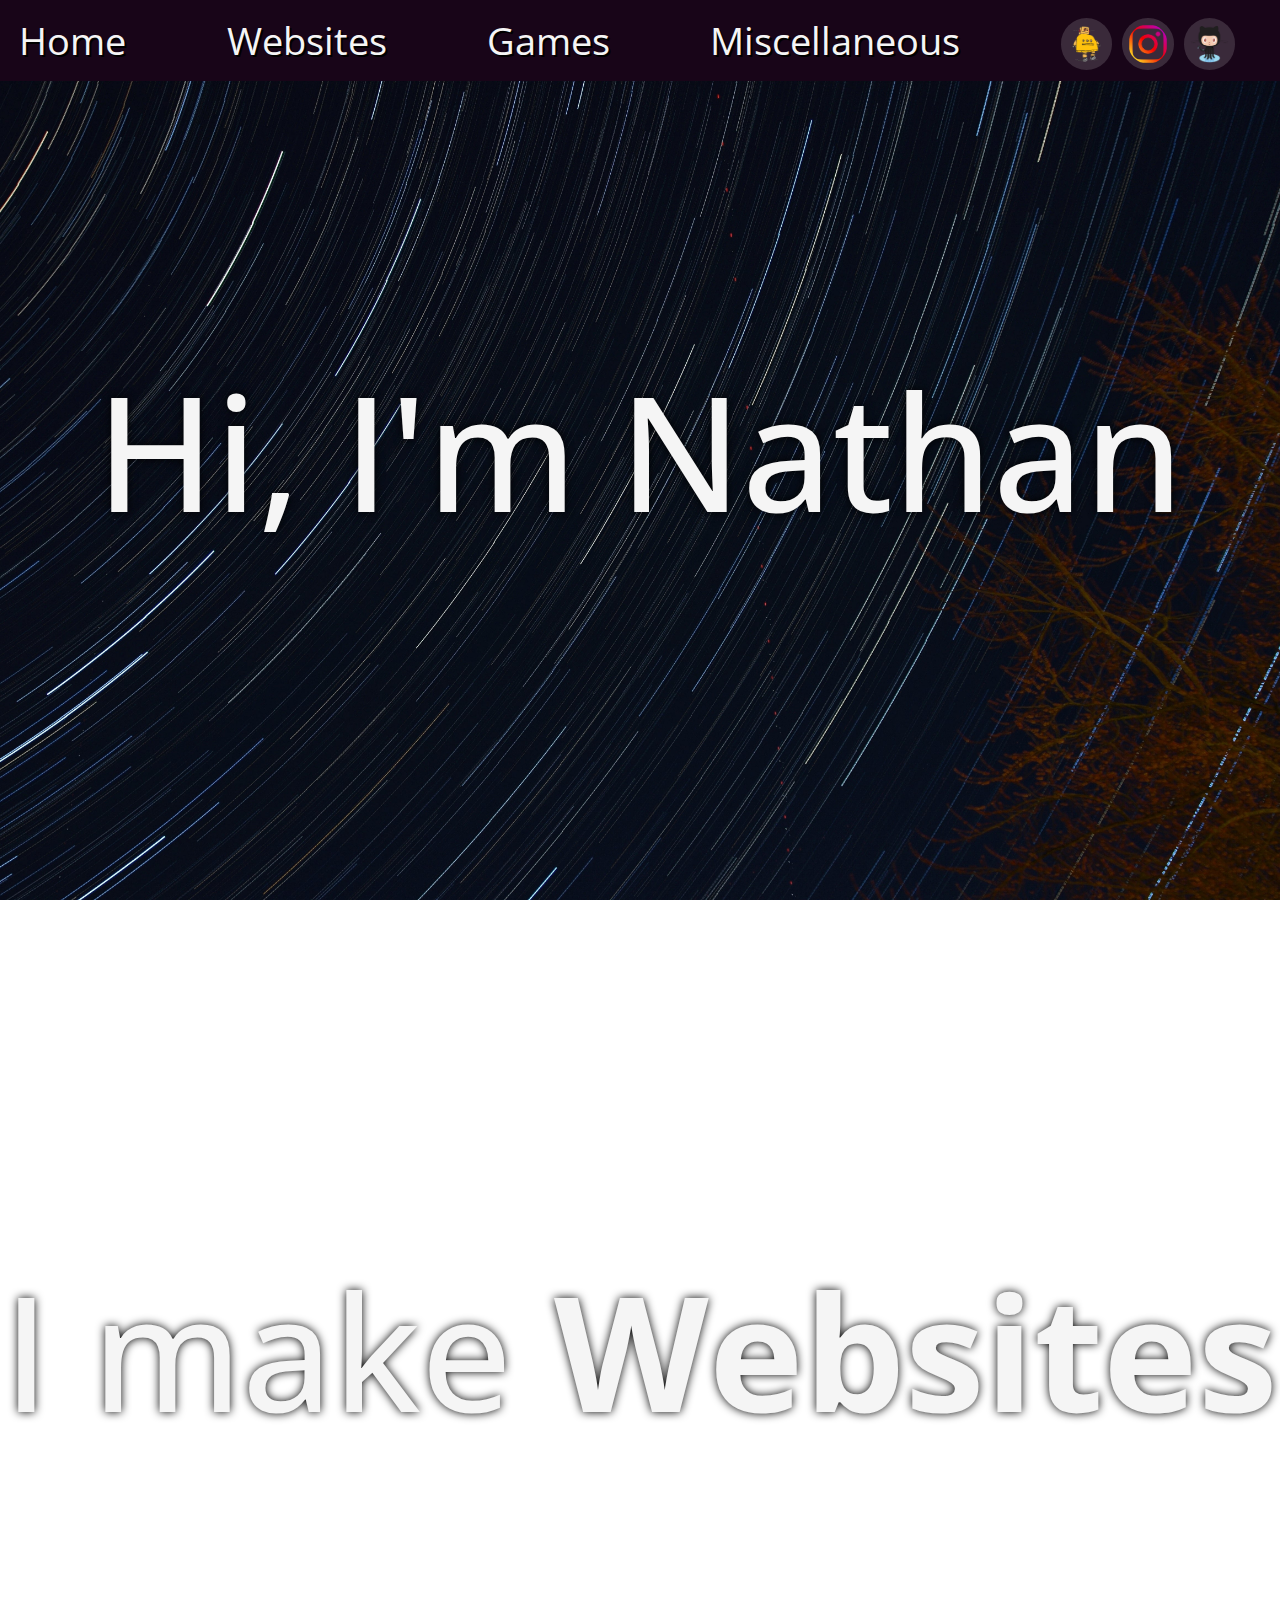
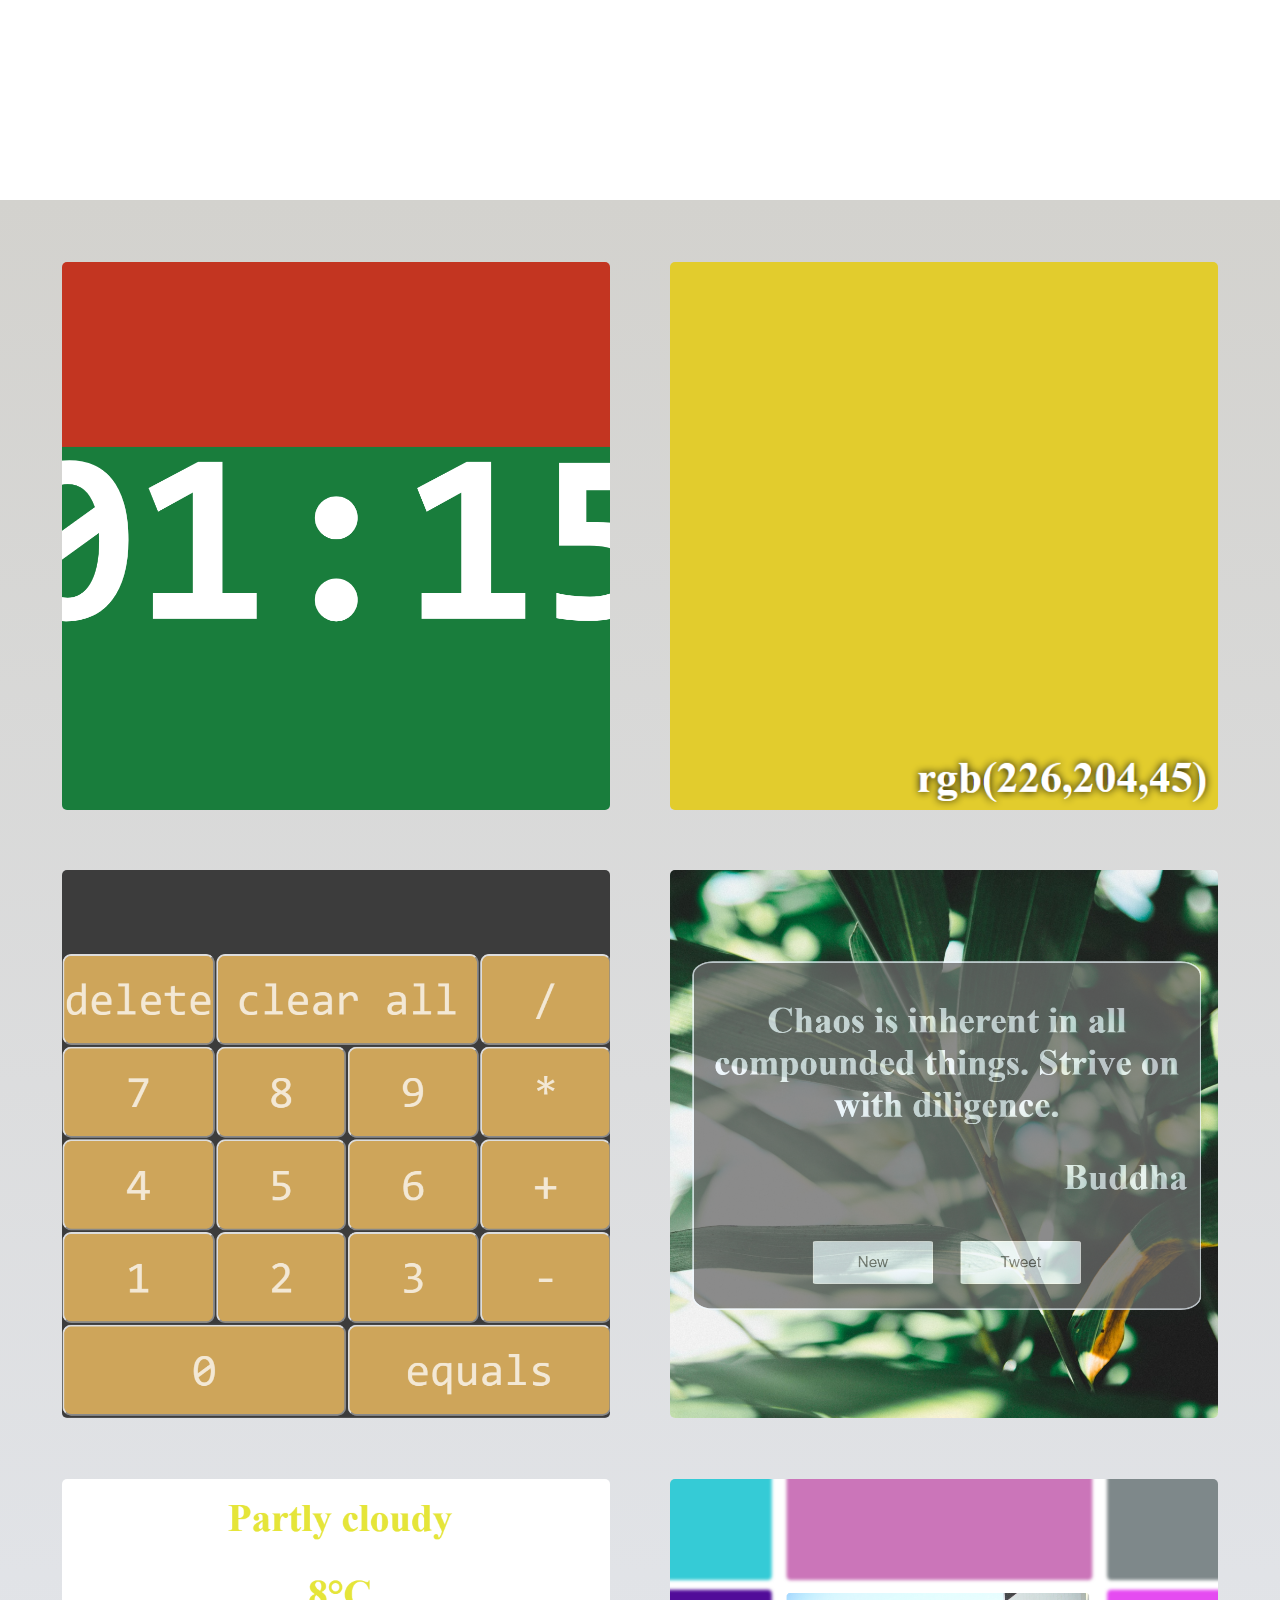
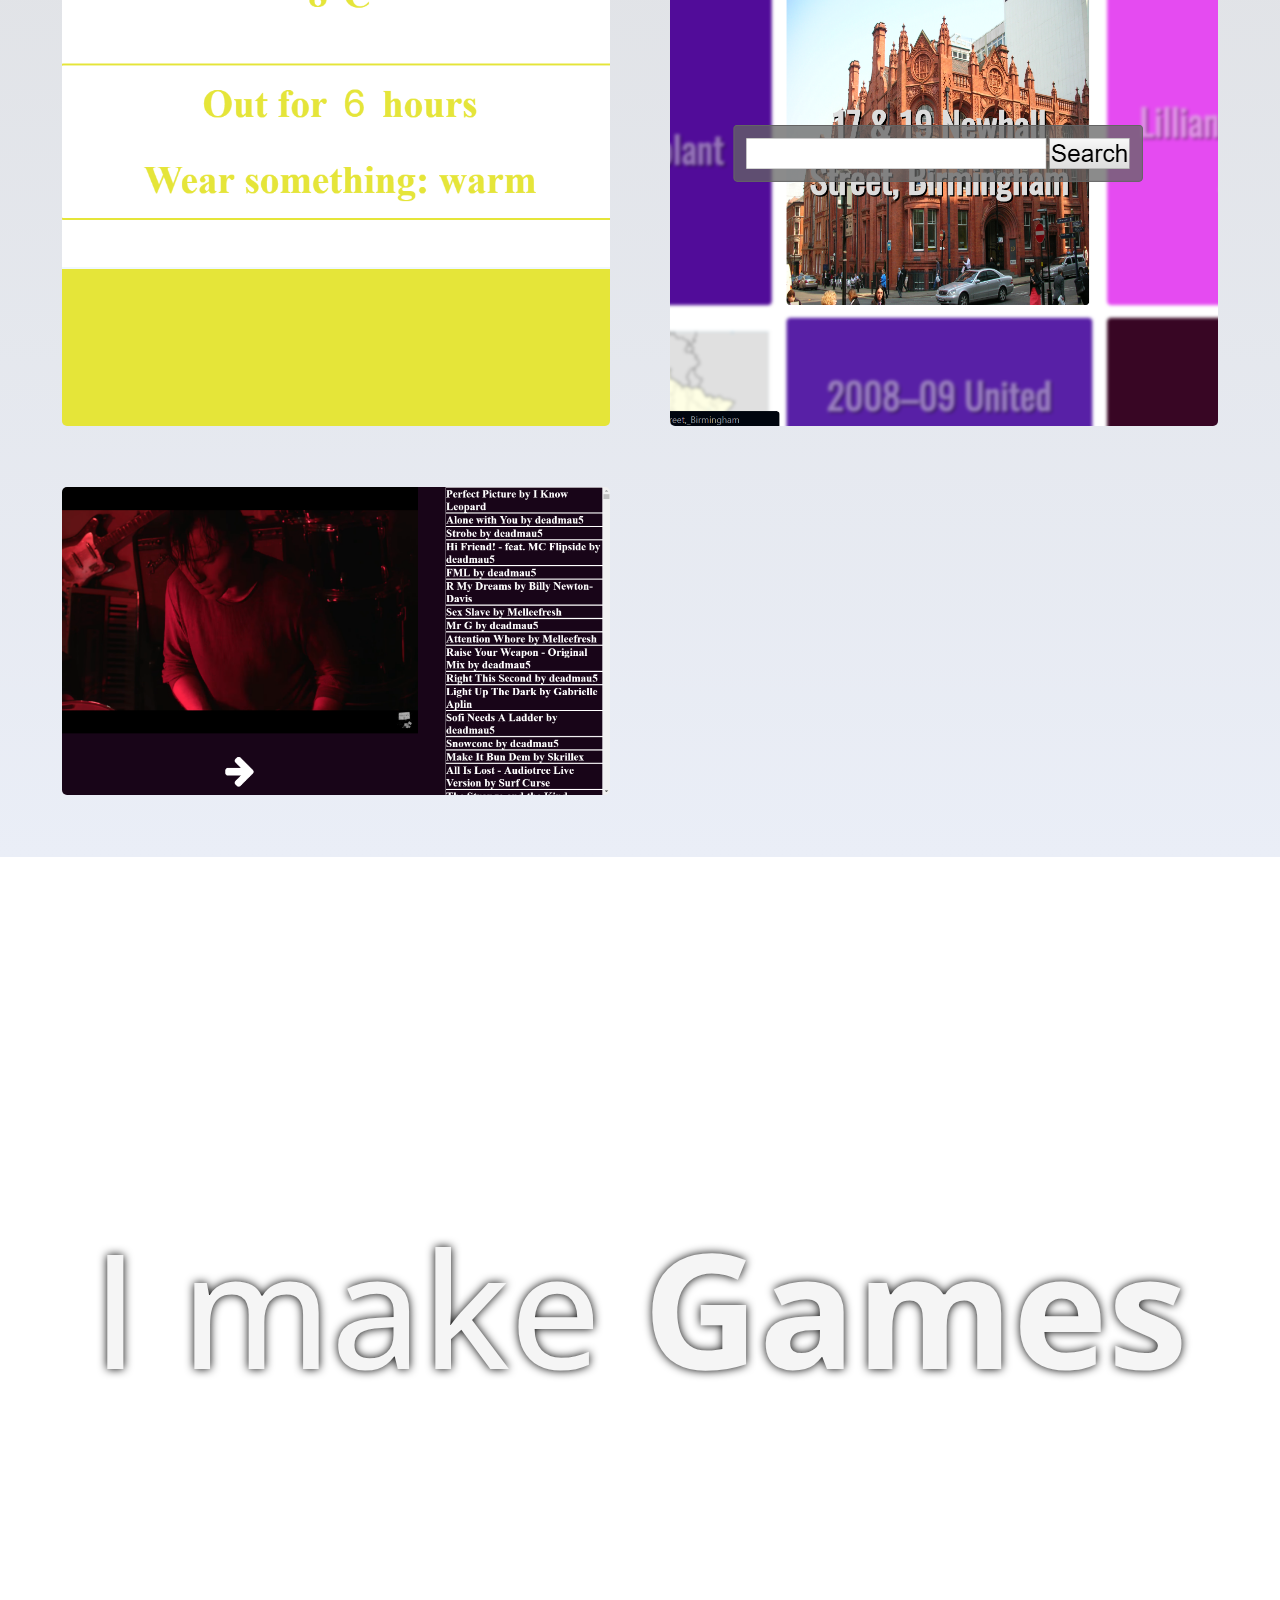
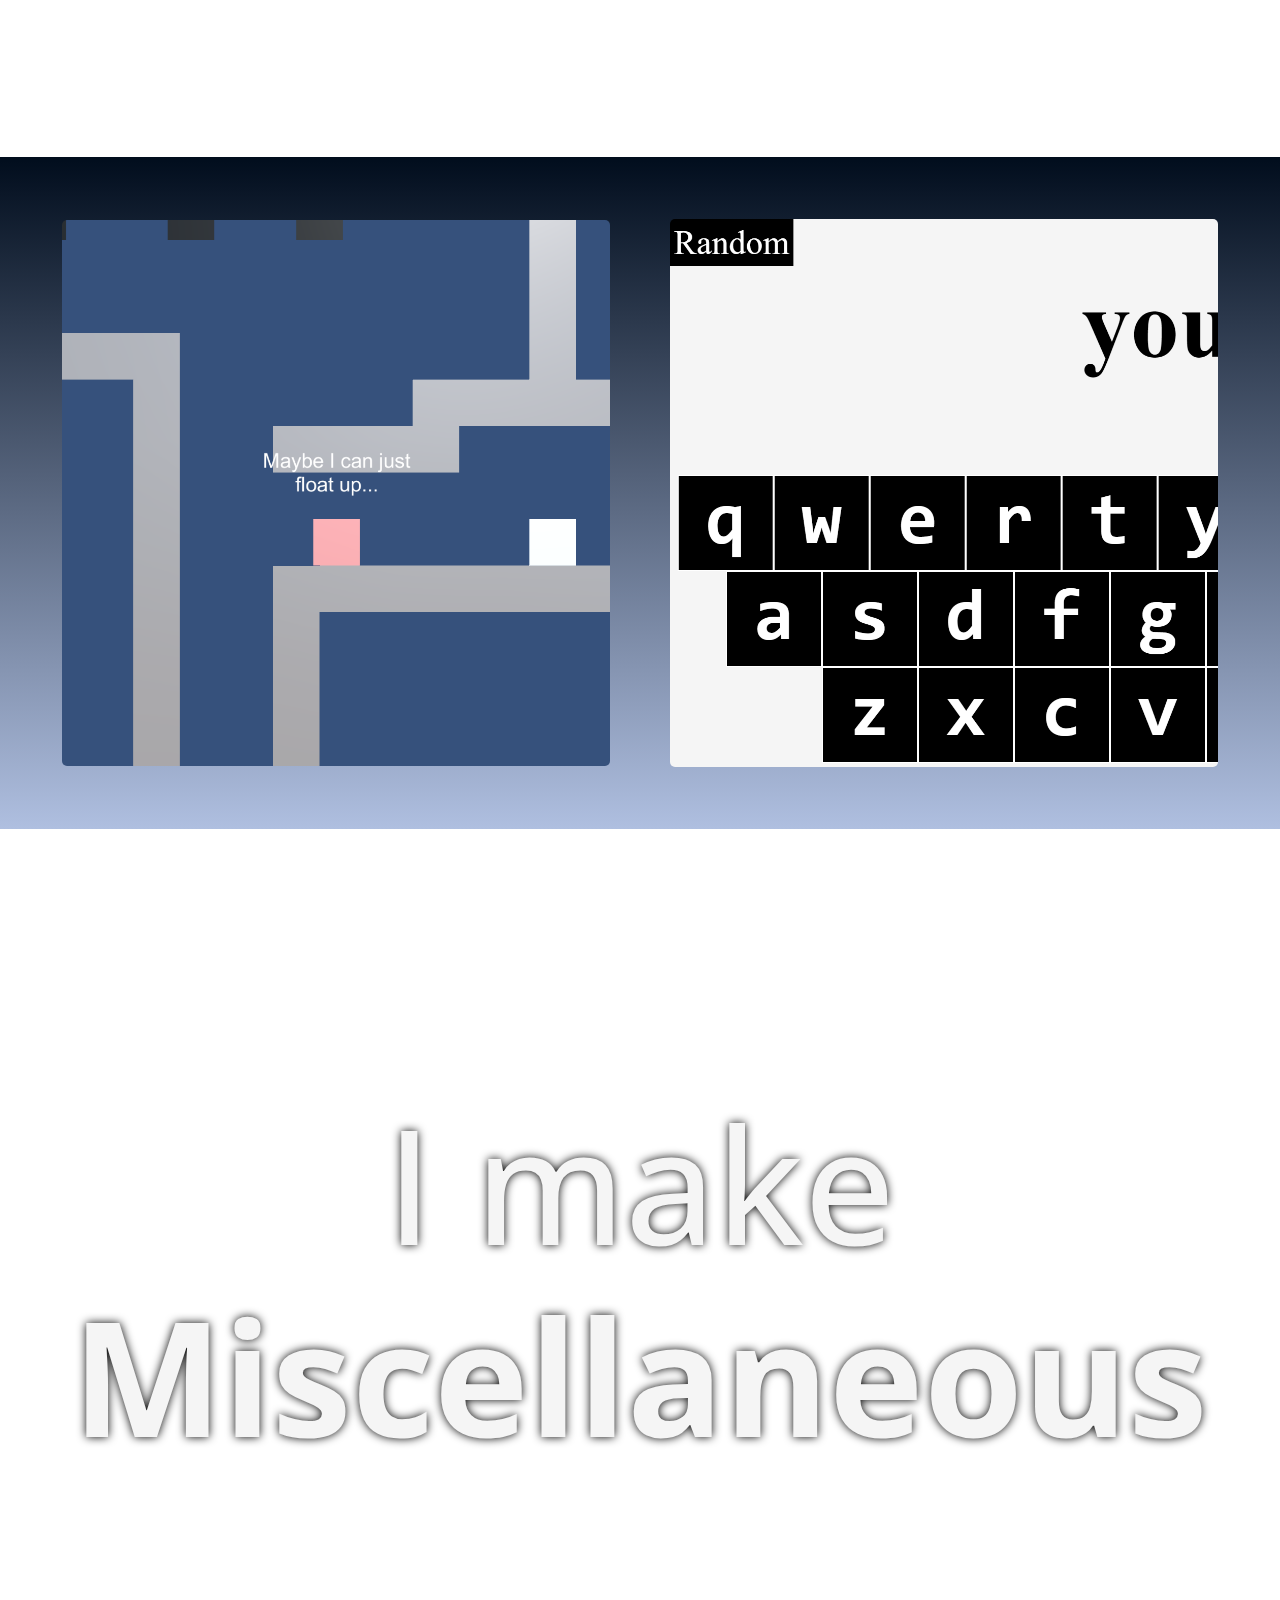
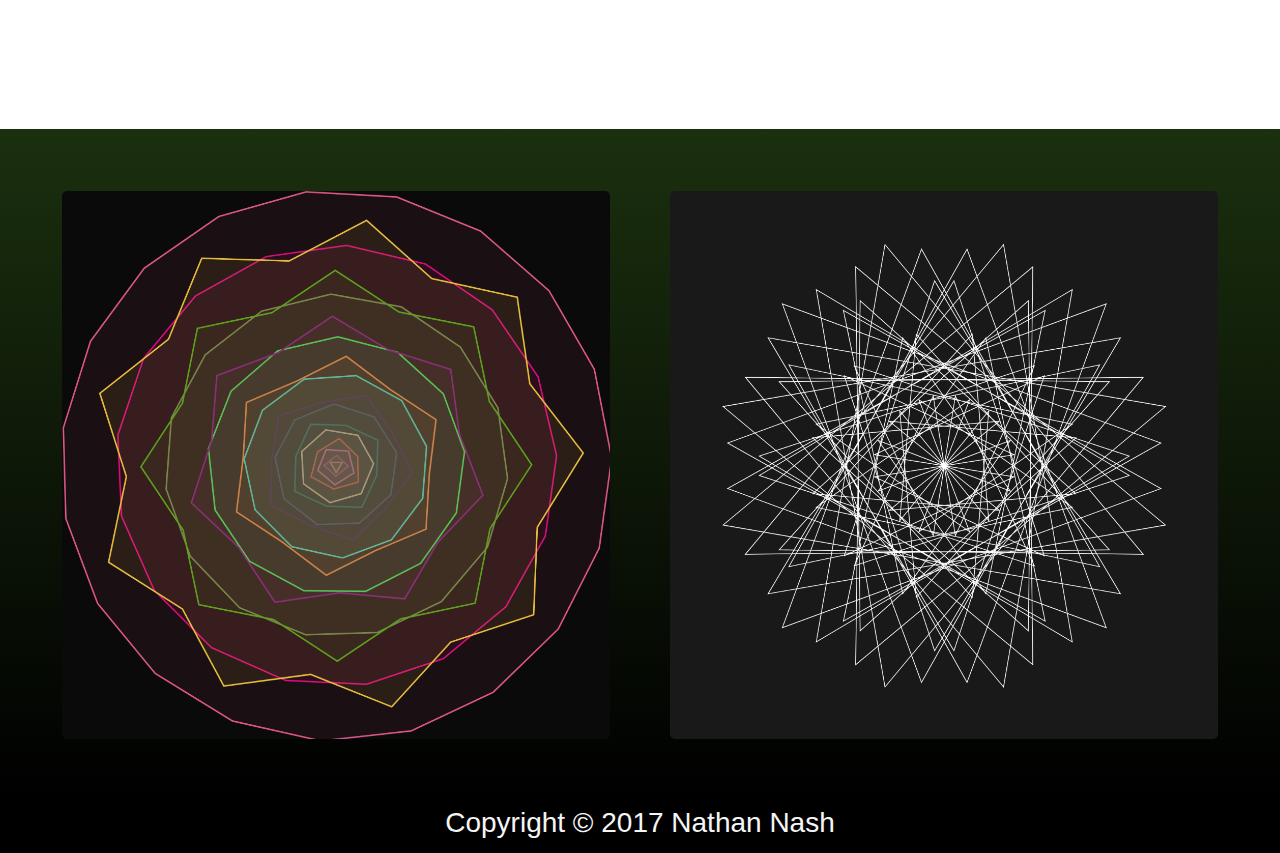
==== index.html @ 97f35bef "improved popup" ====
<!DOCTYPE html>
<html>
<head>
	<title>Nathan Nash</title>
	<meta charset="UTF-8">
	<meta name="viewport" content="width=device-width, initial-scale=1, shrink-to-fit=no">

	<link href="https://fonts.googleapis.com/css?family=Open+Sans" rel="stylesheet">
	<link rel="shortcut icon" type="image/x-icon" href="Images/favicon.ico">

	<link rel="stylesheet" href="https://maxcdn.bootstrapcdn.com/bootstrap/4.0.0/css/bootstrap.min.css" integrity="sha384-Gn5384xqQ1aoWXA+058RXPxPg6fy4IWvTNh0E263XmFcJlSAwiGgFAW/dAiS6JXm" crossorigin="anonymous">
	<script src="https://code.jquery.com/jquery-3.2.1.slim.min.js" integrity="sha384-KJ3o2DKtIkvYIK3UENzmM7KCkRr/rE9/Qpg6aAZGJwFDMVNA/GpGFF93hXpG5KkN" crossorigin="anonymous"></script>
	<script src="https://cdnjs.cloudflare.com/ajax/libs/popper.js/1.12.9/umd/popper.min.js" integrity="sha384-ApNbgh9B+Y1QKtv3Rn7W3mgPxhU9K/ScQsAP7hUibX39j7fakFPskvXusvfa0b4Q" crossorigin="anonymous"></script>
	<script src="https://maxcdn.bootstrapcdn.com/bootstrap/4.0.0/js/bootstrap.min.js" integrity="sha384-JZR6Spejh4U02d8jOt6vLEHfe/JQGiRRSQQxSfFWpi1MquVdAyjUar5+76PVCmYl" crossorigin="anonymous"></script>

	<link href ="/css/style.css" type="text/css" rel = "stylesheet">
	<link href="/css/popup.css" type="text/css" rel="stylesheet">
	<link href="/css/background.css" type="text/css" rel="stylesheet">
	<script type="text/javascript" src="popup.js"></script>
</head>
<body>

	<nav class="navbar nav-bar">
		<a class="navbar-nav nav-link" href=#home>Home</a><a class="navbar-nav nav-link" href=#websites>Websites</a>
		<a class="navbar-nav nav-link" href=#games>Games</a>
		<!--<a href=#apps>Apps</a>-->
		<a class="navbar-nav nav-link" href=#miscellaneous>Miscellaneous</a>

		<div id="logos">
			<a href="https://www.instructables.com/member/nathan%20nash/" target="_blank"><img src="Logos/robot.png" class="logo"></a>
			<a href="https://www.instagram.com/_nathan_nash_/" target="_blank"><img src="Logos/instagram.png" class="logo"></a>
			<a href="https://github.com/player2point0" target="_blank"><img src="Logos/github.png" class="logo"></a>
		</div>
	</nav>

	<div class="popup-background">
		<div class="popup-box">
			<button class="popup-exit" onclick="hidePopup()">X</button>
			<h1 class="popup-title">Title</h1>
			<h2 class="popup-description">Game 1</h2>
			<a href="#" class="popup-link">Github</a>
			<a href="#" class="popup-link-github">Project</a>
		</div>
	</div>

	<div class="landing-page" id="home">
		<h1 class="title">Hi, I'm Nathan</h1>
	</div>

	<div class="landing-page" id="websites">
		<h1 class="title">I make <b>Websites</b></h1>
	</div>

	<div class="work" id="websites-work">
		<img onclick="showPopup('Timer','A minimalist timer with custom lengths created for a free code camp challenge.','https://github.com/player2point0/timer','https://player2point0.github.io/timer/')" src = "Images/Timer.png">
		<img onclick="showPopup('Color Picker','A color picker based on the mouses position and number of presses. Clicking the mouse copies the rgb value of the color to the clipboard.','https://github.com/player2point0/color-picker','https://player2point0.github.io/color-picker/')" src = "Images/ColorPicker.png">
		<img onclick="showPopup('I-Ching Calculator','An implementation of the calculator from the Dirk Gently books, made for a free code camp challenge.','https://github.com/player2point0/i-ching-calculator','https://player2point0.github.io/i-ching-calculator/')" src = "Images/IChingCalculator.png">
		<img onclick="showPopup('Random Quote','A random quote and relevant image site made for a free code camp challenge.','https://github.com/player2point0/random-quote','https://player2point0.github.io/random-quote/')" src = "Images/RandomQuote.png">
		<img onclick="showPopup('Weather Wear','A wear app that advises on what to wear for a given duration, made for free code camp.','https://github.com/player2point0/weather-wear','https://player2point0.github.io/weather-wear/')" src = "Images/WeatherWear.png">
		<img onclick="showPopup('Wiki Viewer','A random wiki viewer with endless scroll and a search feature, made for free code camp.','https://github.com/player2point0/wiki-viewer','https://player2point0.github.io/wiki-viewer/')" src = "Images/WikiViewer.png">
		<img onclick="showPopup('Spotify Shuffle','A music player that plays songs from your spotify library using youtube. Can take a while to load.','https://github.com/player2point0/spotify-shuffle','http://nathan-nash.me/spotify-shuffle/')" src = "Images/SpotifyShuffle.png">
	</div>

	<div class="landing-page" id="games">
		<h1 class="title">I make <b>Games</b></h1>
	</div>

	<div class="work" id="games-work">
		<img data-toggle="modal" data-target="#exampleModal" onclick="showPopup('Forgetting Things','A game made for Ludum dare 39 on the theme of running out of power. \n If knowledge is power then forgetting things must be equivalent to having chunks of your battery disappear. \n In forgetting things you control a cube that is prone to forgetting the controls. The cube doesn’t really mind it but you may find that it leaves you slightly powerless at times. This can make jumping or moving left and right towards the end more challenging. Meaning you may have to approach a problem in a different way.', 'https://player2point0.itch.io/forgetting-things','https://ldjam.com/events/ludum-dare/39/forgetting-things')" src = "Images/ForgettingThings.png">
		<img onclick="showPopup('Simon Types', 'A simon says style typing game created for a free code camp challenge.', 'https://github.com/player2point0/simon-types', 'https://player2point0.github.io/simon-types/')" src = "Images/SimonTypes.png">
	</div>
	
<!--
	<div class="landing-page" id="apps">
		<h1 class="title">I make <b>Apps</b></h1>
	</div>

	<div class="work" id="apps-work">
		<img onclick="showPopup('game1','text','link','github')" src = "Images/placeholder.png">
		<img onclick="showPopup('game1','text','link','github')" src = "Images/placeholder.png">
		<img onclick="showPopup('game1','text','link','github')" src = "Images/placeholder.png">
		<img onclick="showPopup('game1','text','link','github')" src = "Images/placeholder.png">
	</div>
-->
	<div class="landing-page" id="miscellaneous">
		<h1 class="title">I make <b>Miscellaneous</b></h1>
	</div>

	<div class="work" id="miscellaneous-work">
		<img onclick="showPopup('Bloom','A randomly colored set of rotating shapes of increasing size and number of sides. Originally intended to look like a flower but that didn\'t really work out.' ,'https://github.com/player2point0/bloom','https://player2point0.github.io/bloom/')" src = "Images/Bloom.png">
		<img onclick="showPopup('Maurer Rose','An implementation of a Maurer Rose with random parameters in P5.js.','https://github.com/player2point0/maurer-rose','https://player2point0.github.io/maurer-rose/')" src = "Images/MaurerRose.png">
	</div>

	<div id="footer">
		<h3>Copyright © 2017 Nathan Nash</h3>
	</div>

</body>
</html>
---- css/style.css ----
*{
	padding: 0;
	margin: 0;
}

h1{
	font-family: 'Open Sans', sans-serif;
	font-size: 12.5vw;
	color: whitesmoke;
	text-align: center;
	text-shadow: 0px 0px 10px black;
}

.nav-bar{
	z-index: 100;
	width: 100vw;
	background-color: #180518;
	position: fixed;
	font-family: 'Open Sans', sans-serif;
}
.nav-bar a{
	padding: 0.25vw;
	color: whitesmoke;
	text-shadow: 2px 2px black;
	text-decoration: none;
	font-size: 3vw;
	display: inline-block;
}
.nav-bar a:hover{
	color: grey;
}

.logo{
	height : 4vw;
	width : 4vw;
	padding: 0.5vw;
	background-color: rgba(255, 255, 255, 0.15);
	border-radius: 50%;
}
.logo:hover{
	background-color: rgba(255, 255, 255, 0.1);
}
#logos
{
	padding-right: 2vw;
	float: right;
}

.work{
	padding: 2.5vw;
	font-size: 0;
}
.work img{
	border-radius: 5px;
	width: 45%;
	padding: 0;
	margin: 2.5%;
}
.work img:hover{
	opacity: 0.75;
}


.landing-page{
	height: 100vh;
	background-position: center;
	background-size: cover;
	background-attachment: fixed;
}

.title{
	transform: translateY(calc(50vh - 50%));
}

#footer{
	padding: 5px;
	color: whitesmoke;
	text-align: center;
	font-size: 1.5vw;
	background-color: black;
}


/*Small screens*/
@media only screen and (max-width: 700px)
{
	.work img{
		margin: 2.5vw 0px 2.5vw 0px;
		width: calc(95vw - 2px);
		height: calc(95vw - 2px);
	}

	.title {
		font-size: 12vw;
		transform: translateY(calc(50vh - 50%));
	}

	.title b {
		word-spacing: 100vw;
	}
}
---- css/popup.css ----
*{
	margin: 0;
	padding: 0;
}

.popup-background {
	display: none;
	z-index: 1000;
	position: fixed;
	width: 100%;
	height: 100vh;
	background-color: rgba(0, 0, 0, 0.50);
}

.popup-box {
	width: 70vw;
	height: 80vh;
	transform: translate3D(15vw,10vh,0);
	background-color: aliceblue;
	border-radius: 5px;
}

.popup-exit {
	border: none;
	border-radius: 5px;
	margin: 1vw;
	float: right;
	background-color: rgba(255, 100, 100, 1);
	width: 5vw;
	height: 5vw;
}

.popup-exit:hover {
	background-color: rgba(255, 100, 100, 0.75);
}

.popup-link {
	font-size: 2rem;
	float: right;
	padding-right: 1rem;
	text-decoration: none;
	color: black;
}

.popup-link-github {
	font-size: 2rem;
	float: right;
	padding-right: 1rem;
	text-decoration: none;
	color: black;
}

.popup-title {
	color: black;
	text-shadow: none;
	font-size: 5vw;
	margin: 2vw;
	padding: 1%;
	text-align: center;
}

.popup-description {
	font-size: 1.5vw;
	padding: 1%;
	border: 1px solid rgba(100,100,100,0.2);
	border-radius: 1px;
	margin: 2vw;
	height: 45vh;
	text-align: center;
	overflow: auto;
}

/*Small screens*/
@media only screen and (max-width: 700px){
	
	.popup-title {
		padding: 2vh;
		font-size: 7.5vw;
	}
	
	.popup-box h2{
		font-size: 4vw;
	}
	
	.popup-exit {
	width: 10vw;
	height: 10vw;
	}
}
---- css/background.css ----
#about{
	background: linear-gradient(#060c18, #051429); 
}
#home{
	background-image: url(/Images/Stars-min.jpg);
}
#games{
	background-image: url(/Images/Arcade-min.jpg);
}
#websites{
	background-image: url(/Images/Temp-min.jpeg);
}
#miscellaneous{
	background-image: url(/Images/Sink-min.jpg);
}
#apps{
	background-image: url(/Images/Phone-min.jpeg);
}
#games-work{
	background: linear-gradient(#010d1d, #afbfe0); 
}
#websites-work{
	background: linear-gradient(#d3d2ce, #eaeef7); 
}
#apps-work{
	background: linear-gradient(#eff2fb, #819977); 
}
#miscellaneous-work{
	background: linear-gradient(#1b300f, black); 
}
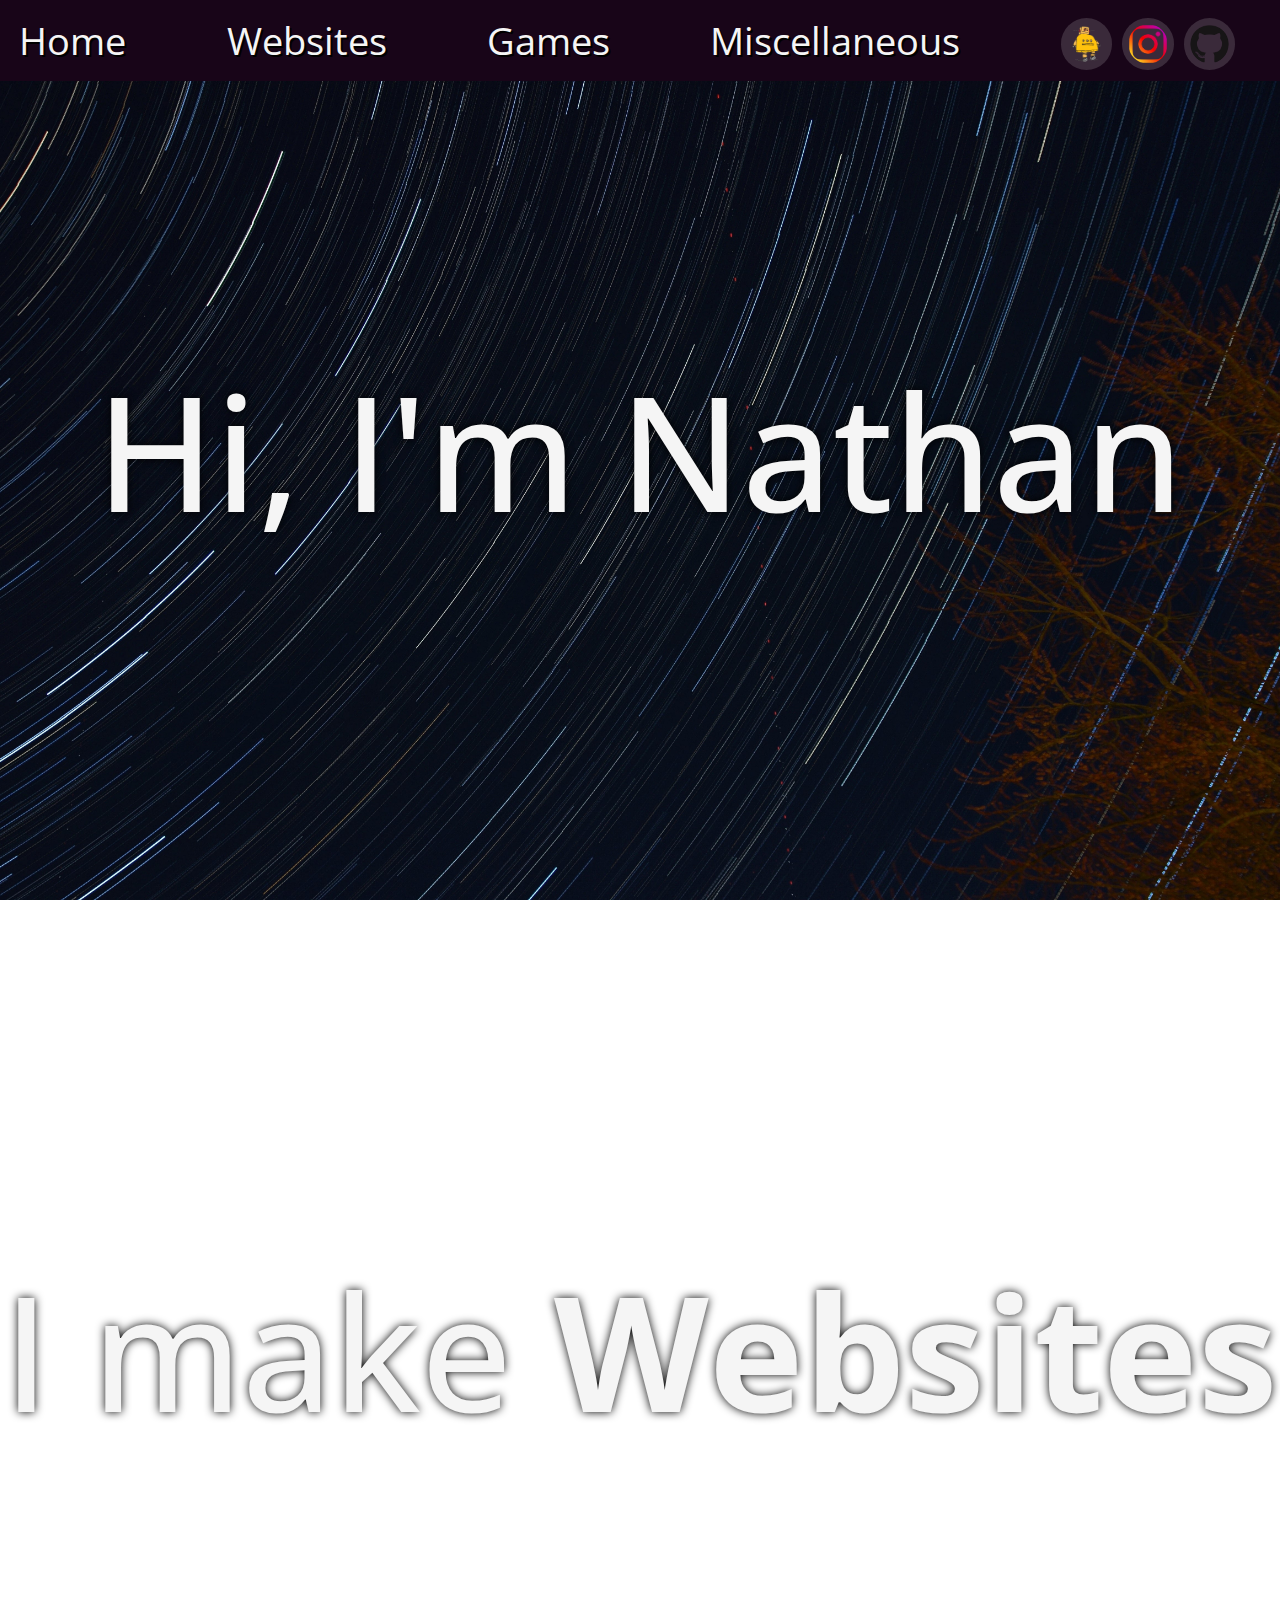
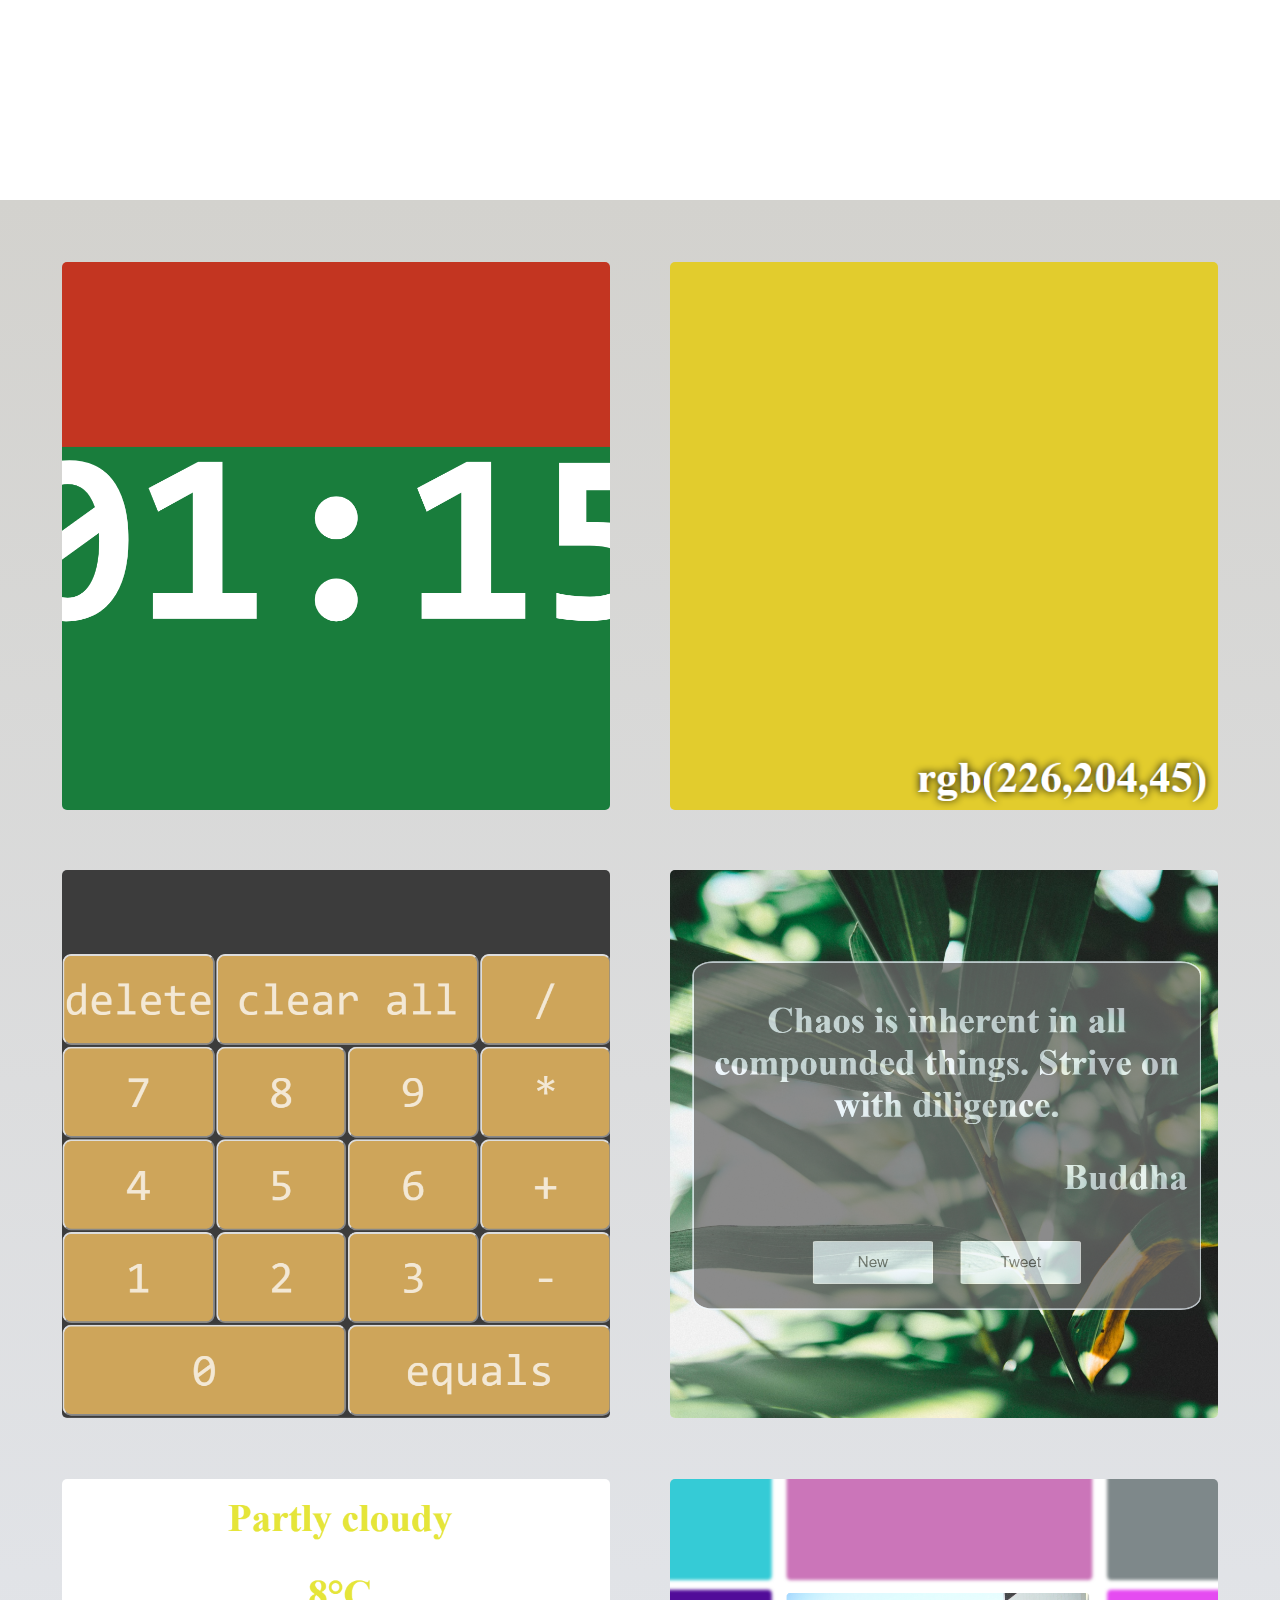
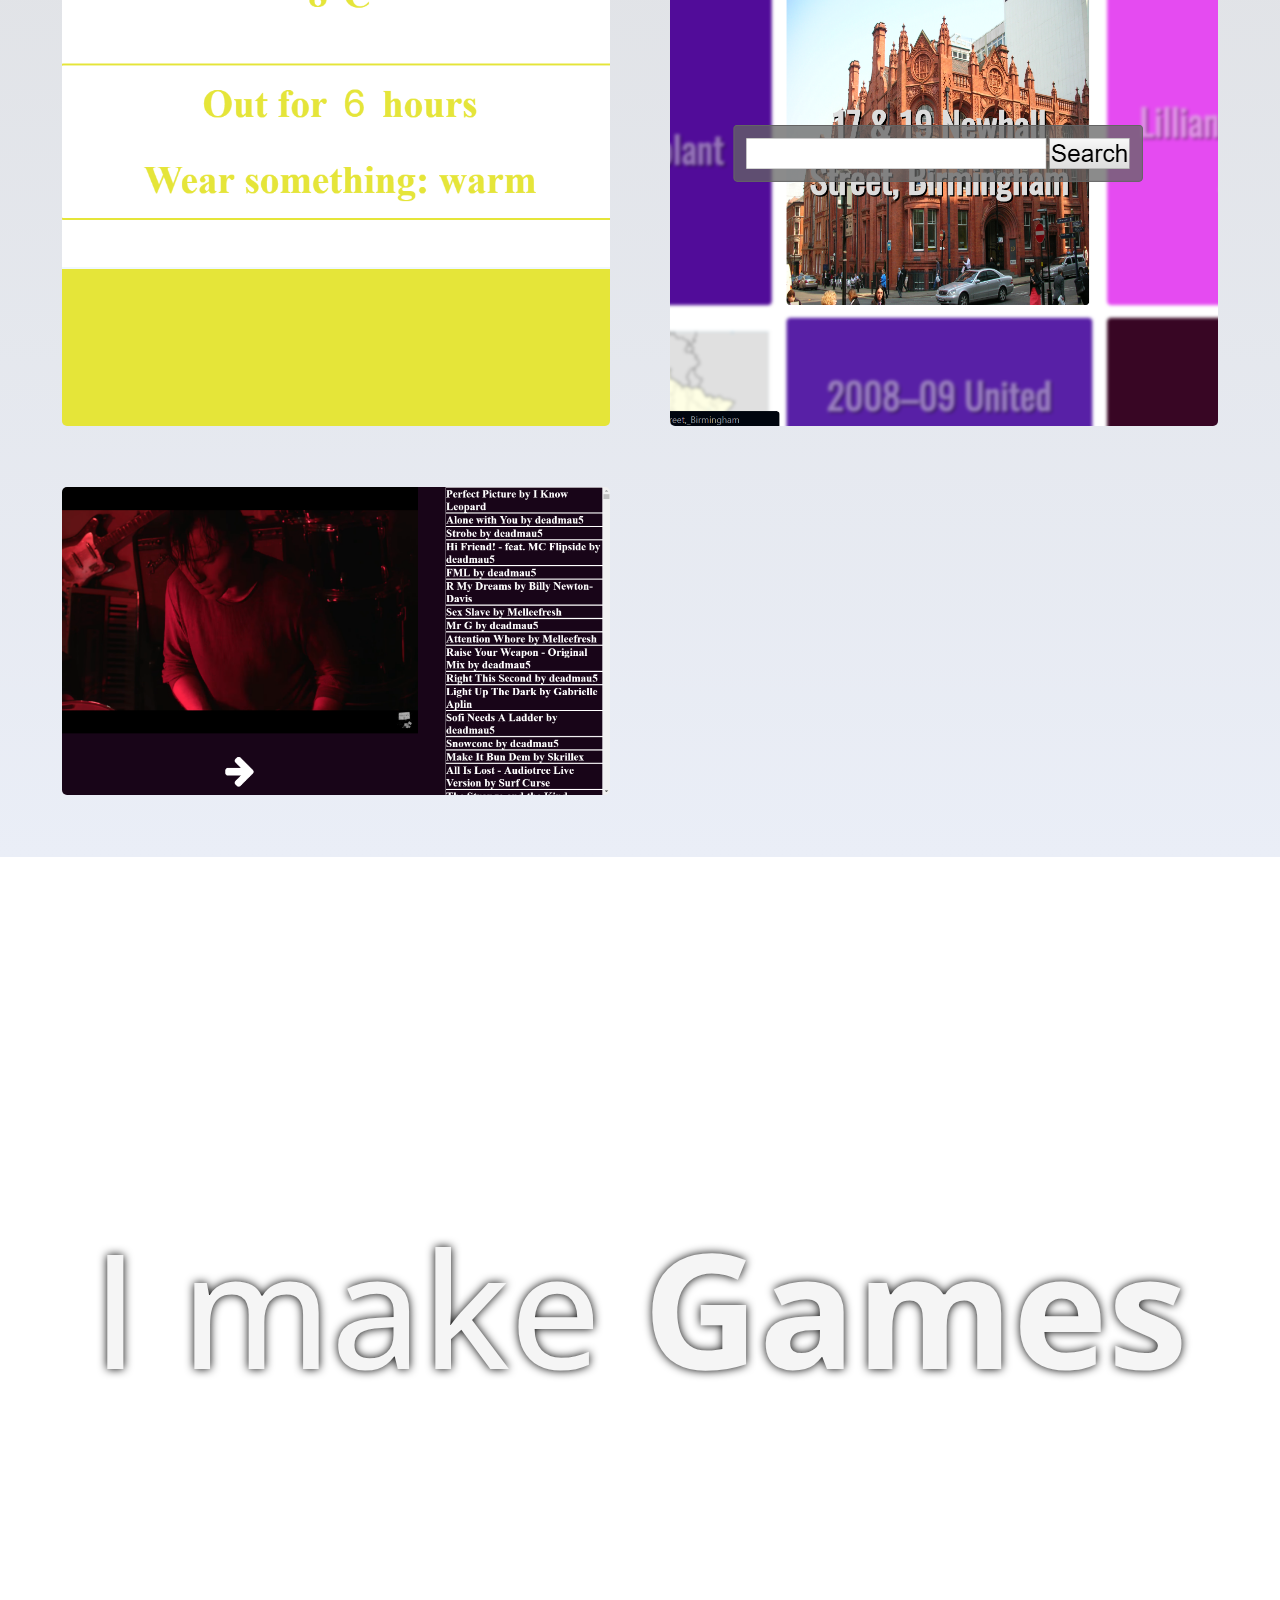
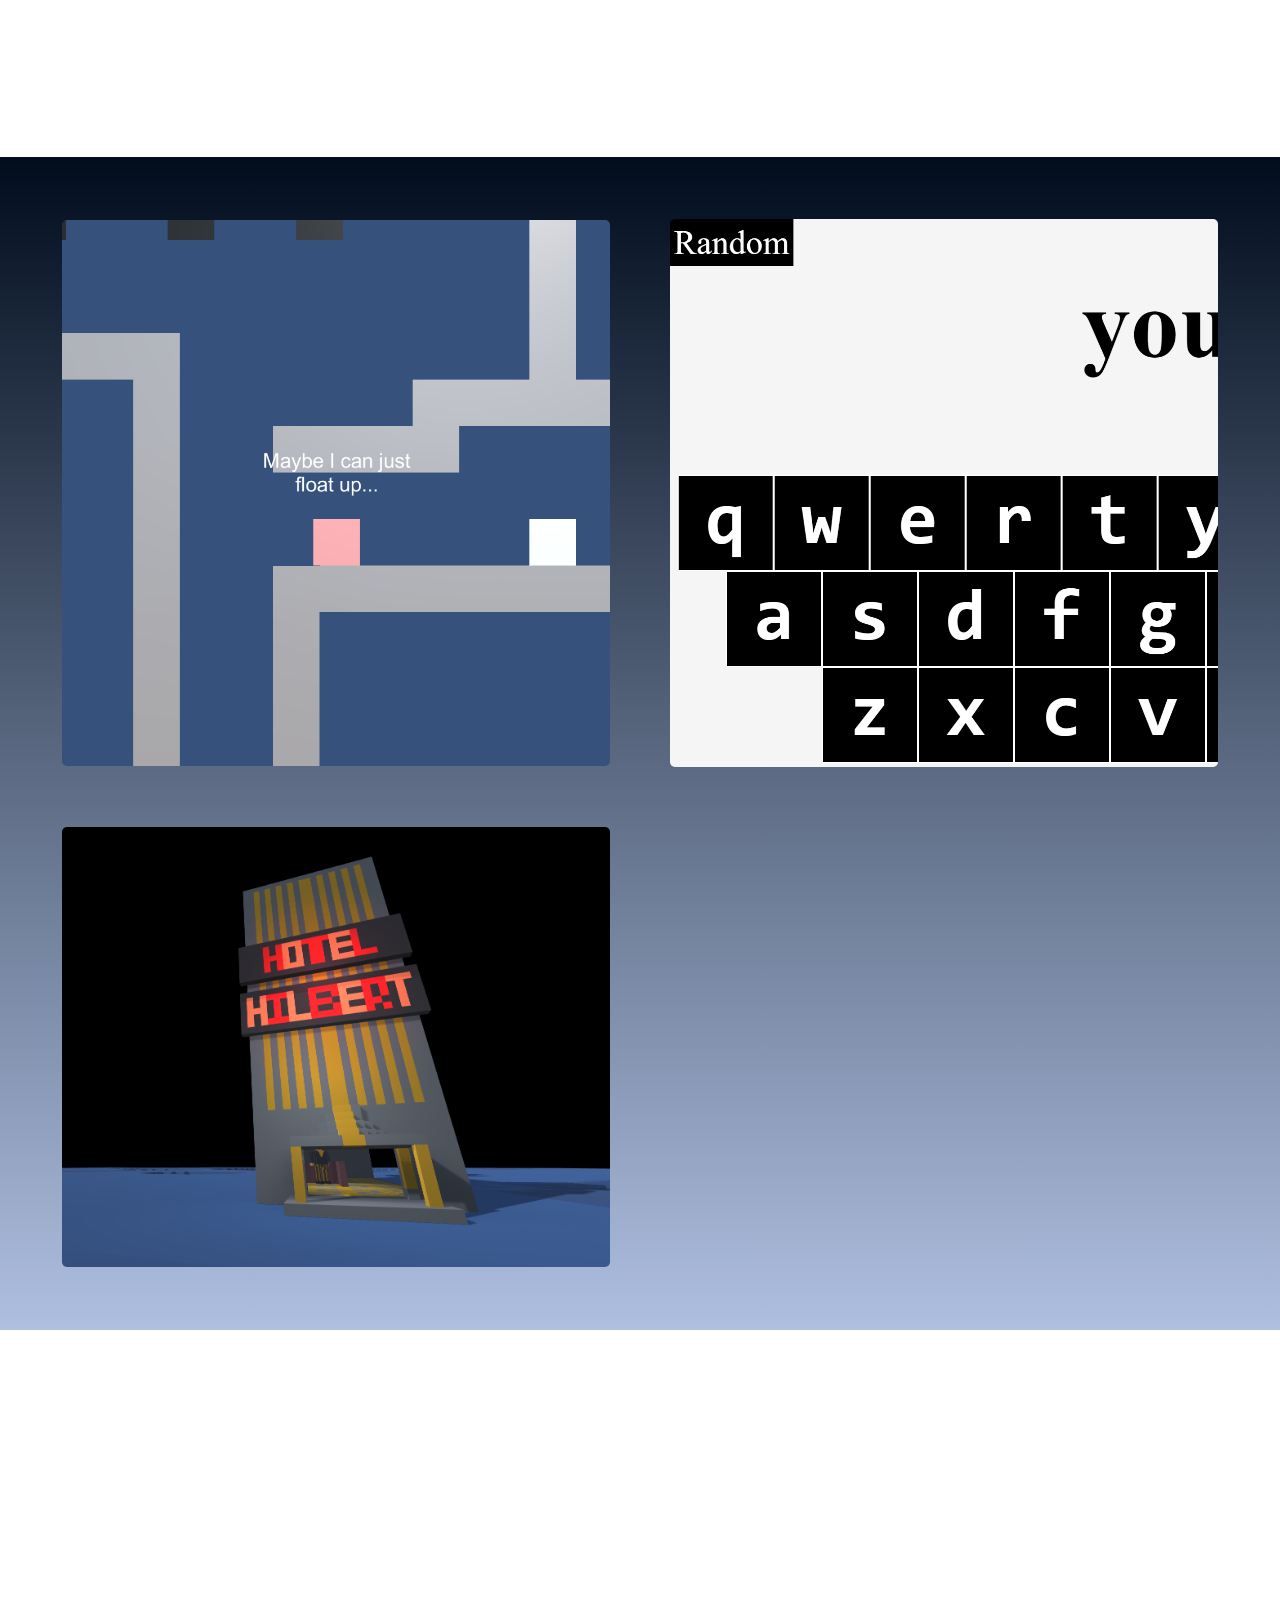
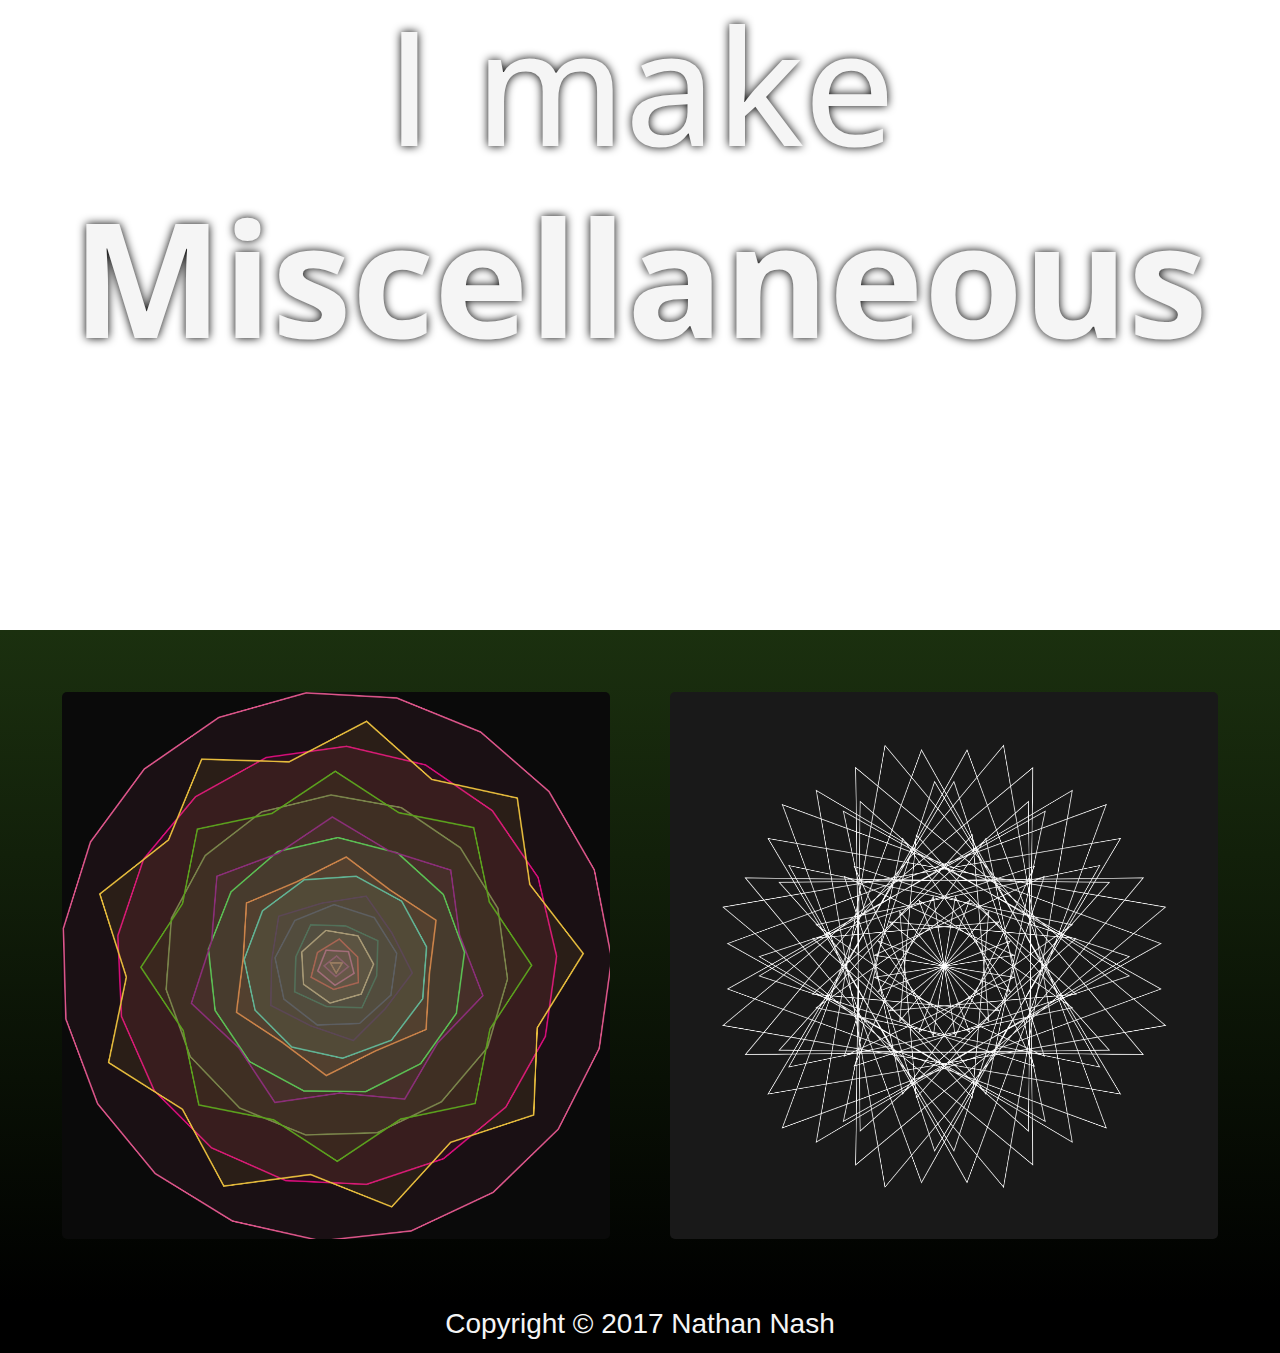
==== commit 000f8436: "added hotel hilbert" ====
--- a/index.html
+++ b/index.html
@@ -68,6 +68,7 @@
 	<div class="work" id="games-work">
 		<img data-toggle="modal" data-target="#exampleModal" onclick="showPopup('Forgetting Things','A game made for Ludum dare 39 on the theme of running out of power. \n If knowledge is power then forgetting things must be equivalent to having chunks of your battery disappear. \n In forgetting things you control a cube that is prone to forgetting the controls. The cube doesn’t really mind it but you may find that it leaves you slightly powerless at times. This can make jumping or moving left and right towards the end more challenging. Meaning you may have to approach a problem in a different way.', 'https://player2point0.itch.io/forgetting-things','https://ldjam.com/events/ludum-dare/39/forgetting-things')" src = "Images/ForgettingThings.png">
 		<img onclick="showPopup('Simon Types', 'A simon says style typing game created for a free code camp challenge.', 'https://github.com/player2point0/simon-types', 'https://player2point0.github.io/simon-types/')" src = "Images/SimonTypes.png">
+		<img onclick="showPopup('Hotel Hilbert', 'A puzzle game made for Ludum Dare 42.', 'https://github.com/player2point0/HilbertsHotel', 'https://player2point0.itch.io/hilberts-hotel')" src = "Images/HotelHilbert.png">
 	</div>
 	
 <!--
--- a/css/style.css
+++ b/css/style.css
@@ -40,8 +40,7 @@
 .logo:hover{
 	background-color: rgba(255, 255, 255, 0.1);
 }
-#logos
-{
+#logos{
 	padding-right: 2vw;
 	float: right;
 }
@@ -84,6 +83,17 @@
 /*Small screens*/
 @media only screen and (max-width: 700px)
 {
+	.logo {
+		height : 7vw;
+		width : 7vw;
+	}
+	
+	.nav-bar a{
+		padding: 0.25vw;
+		font-size: 7vw;
+		display: inline-block;
+	}
+	
 	.work img{
 		margin: 2.5vw 0px 2.5vw 0px;
 		width: calc(95vw - 2px);
--- a/css/popup.css
+++ b/css/popup.css
@@ -83,7 +83,7 @@
 	}
 	
 	.popup-exit {
-	width: 10vw;
-	height: 10vw;
+		width: 10vw;
+		height: 10vw;
 	}
 }
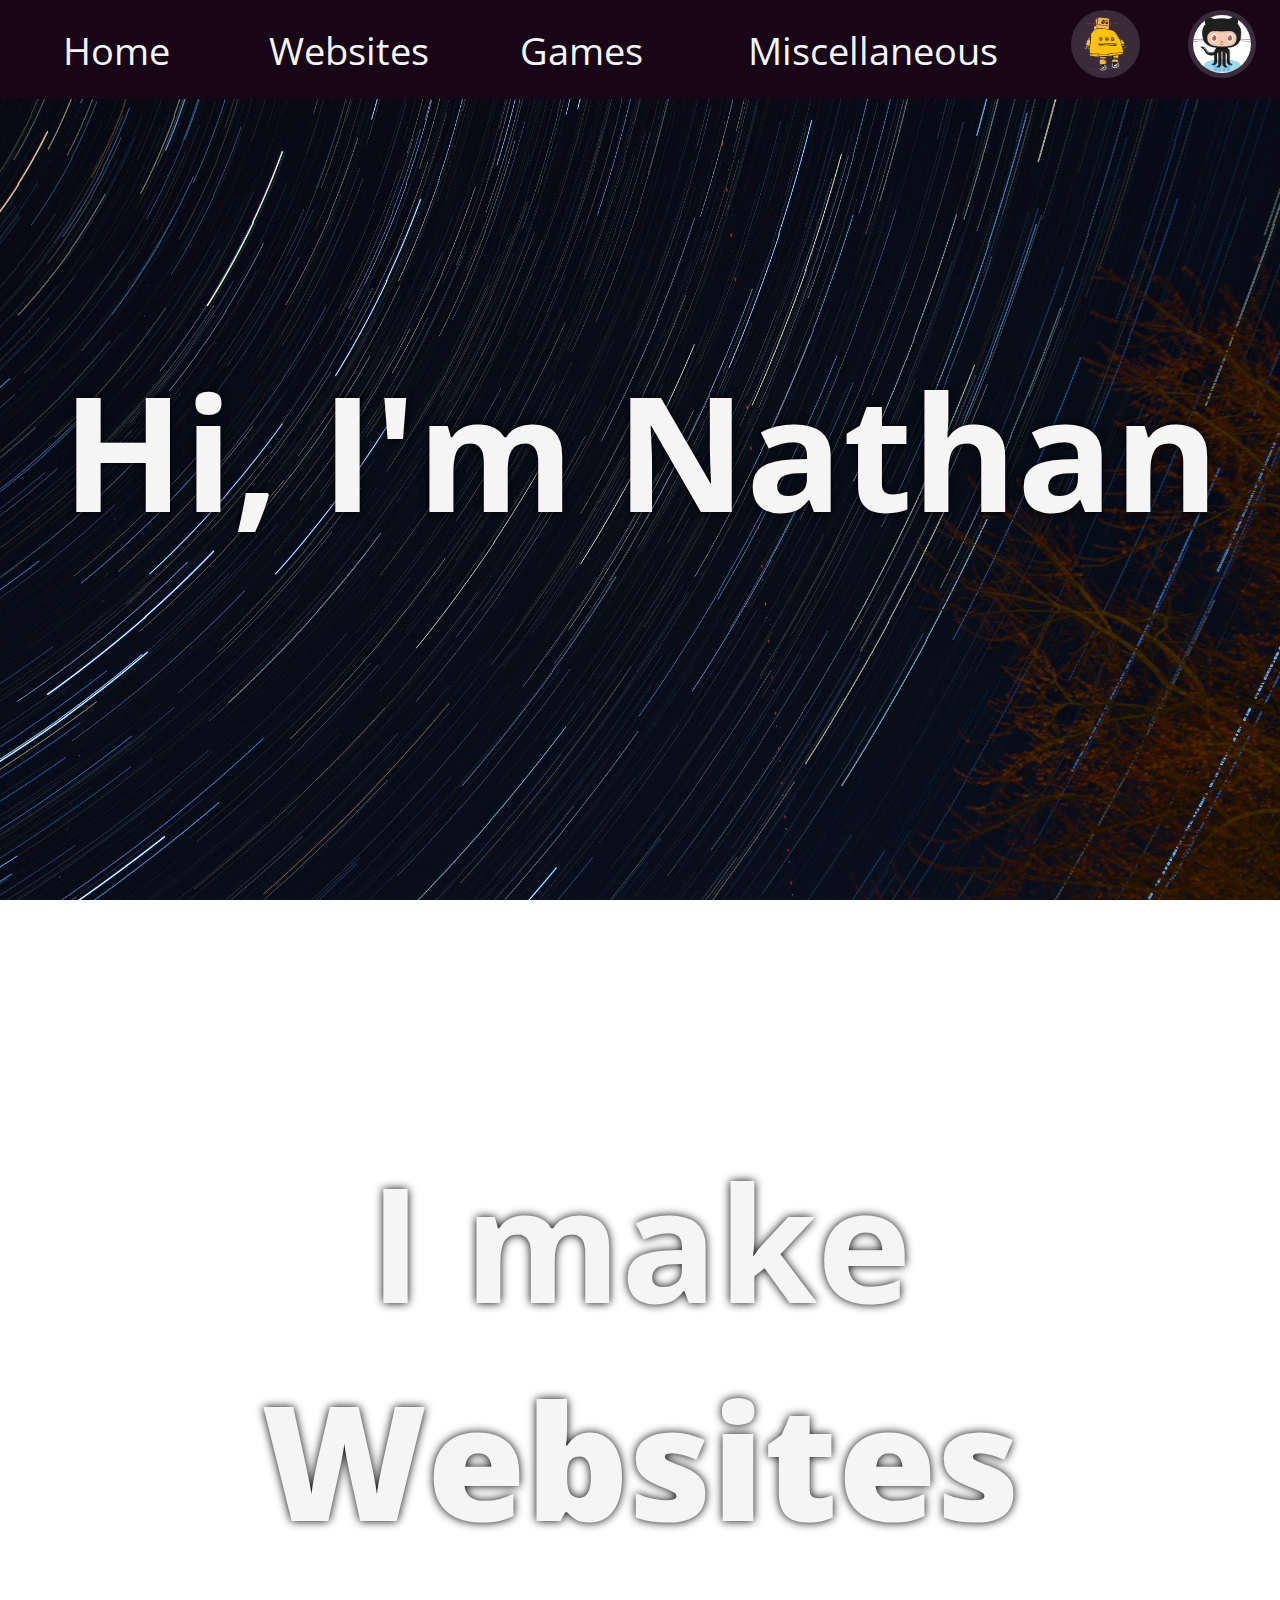
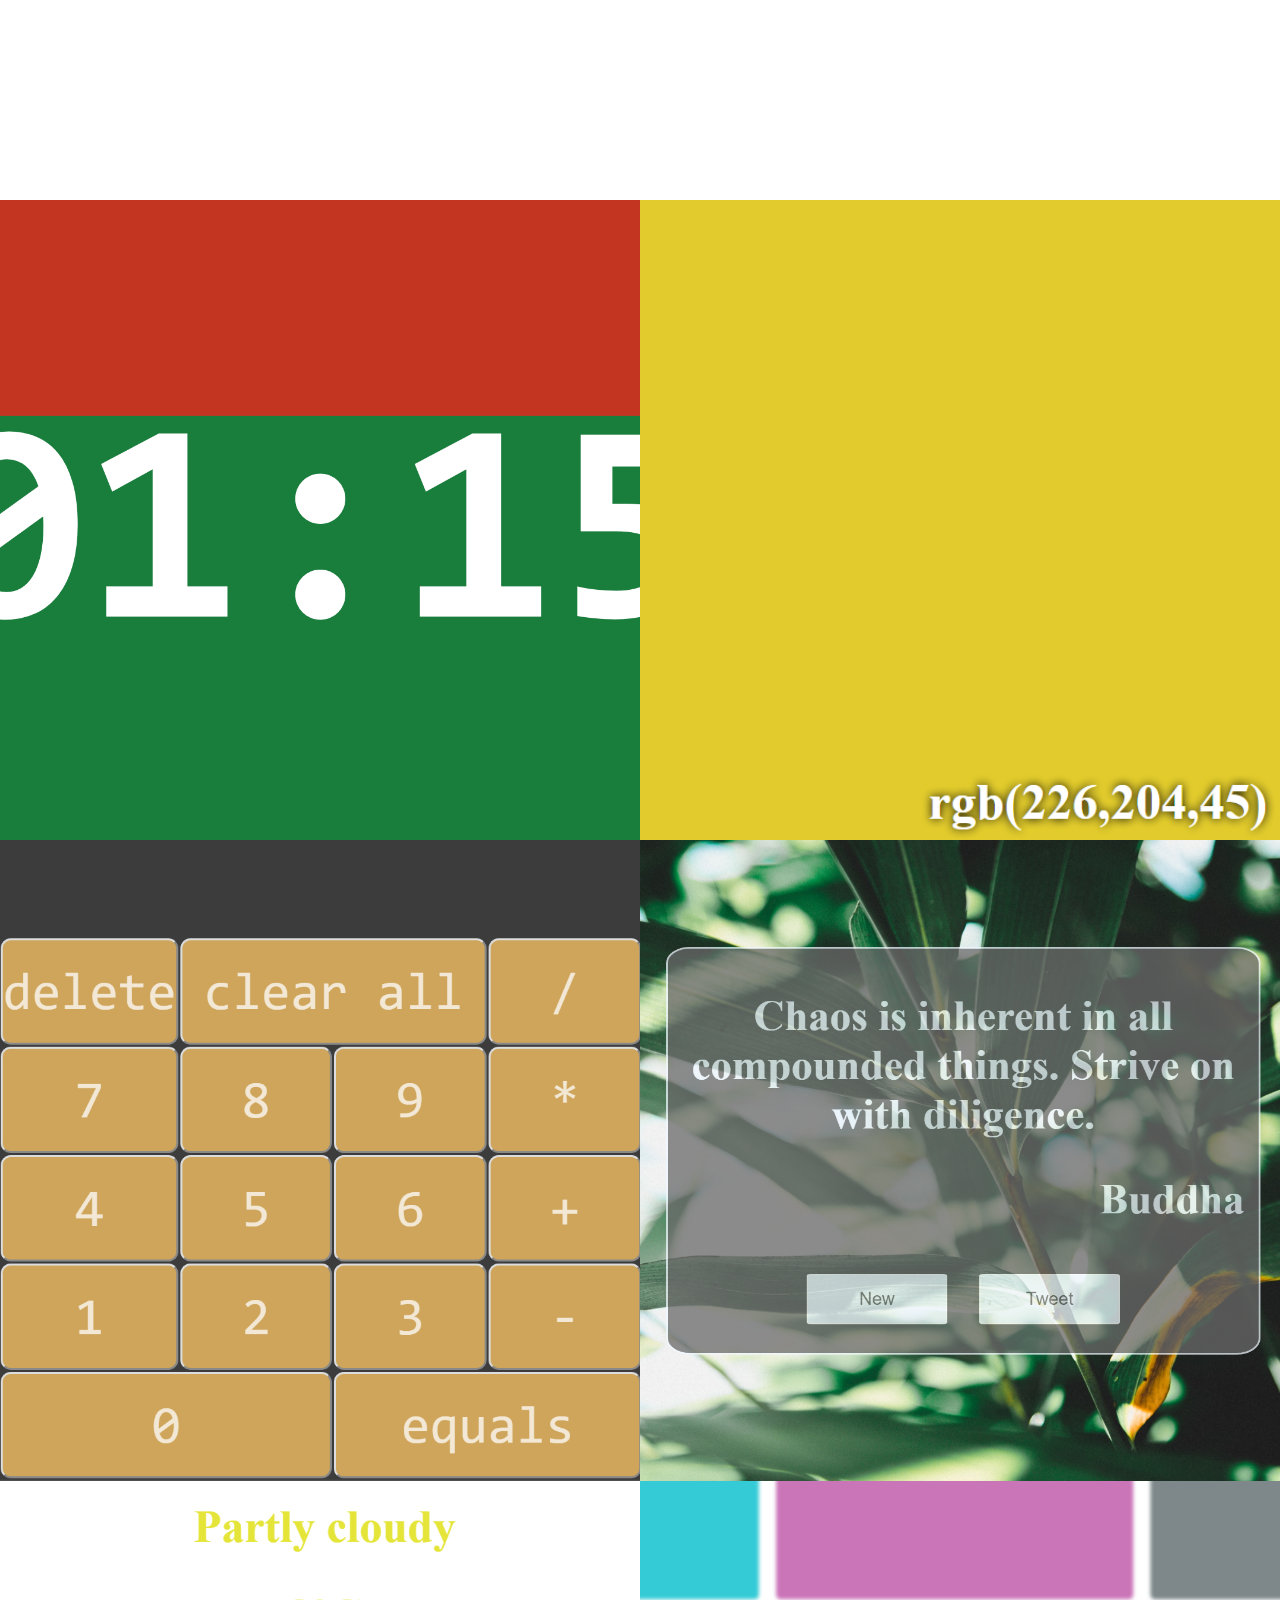
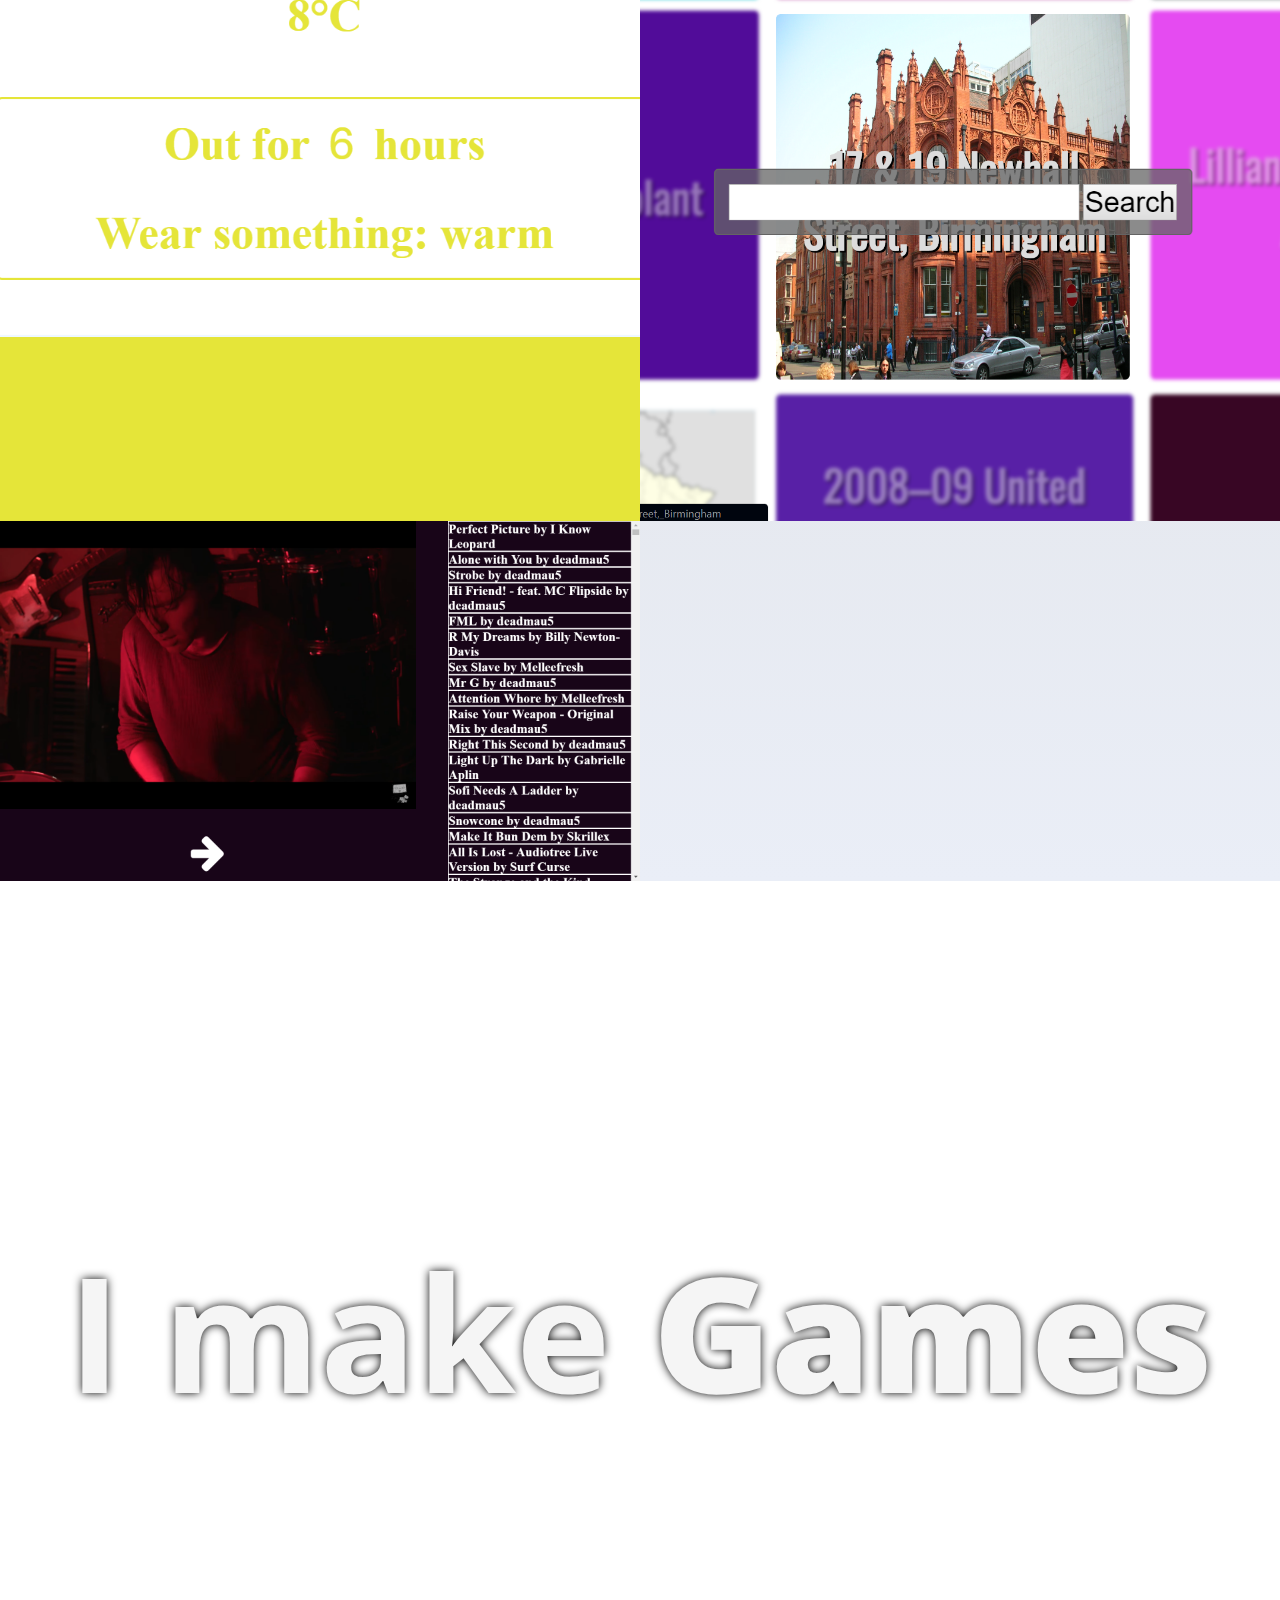
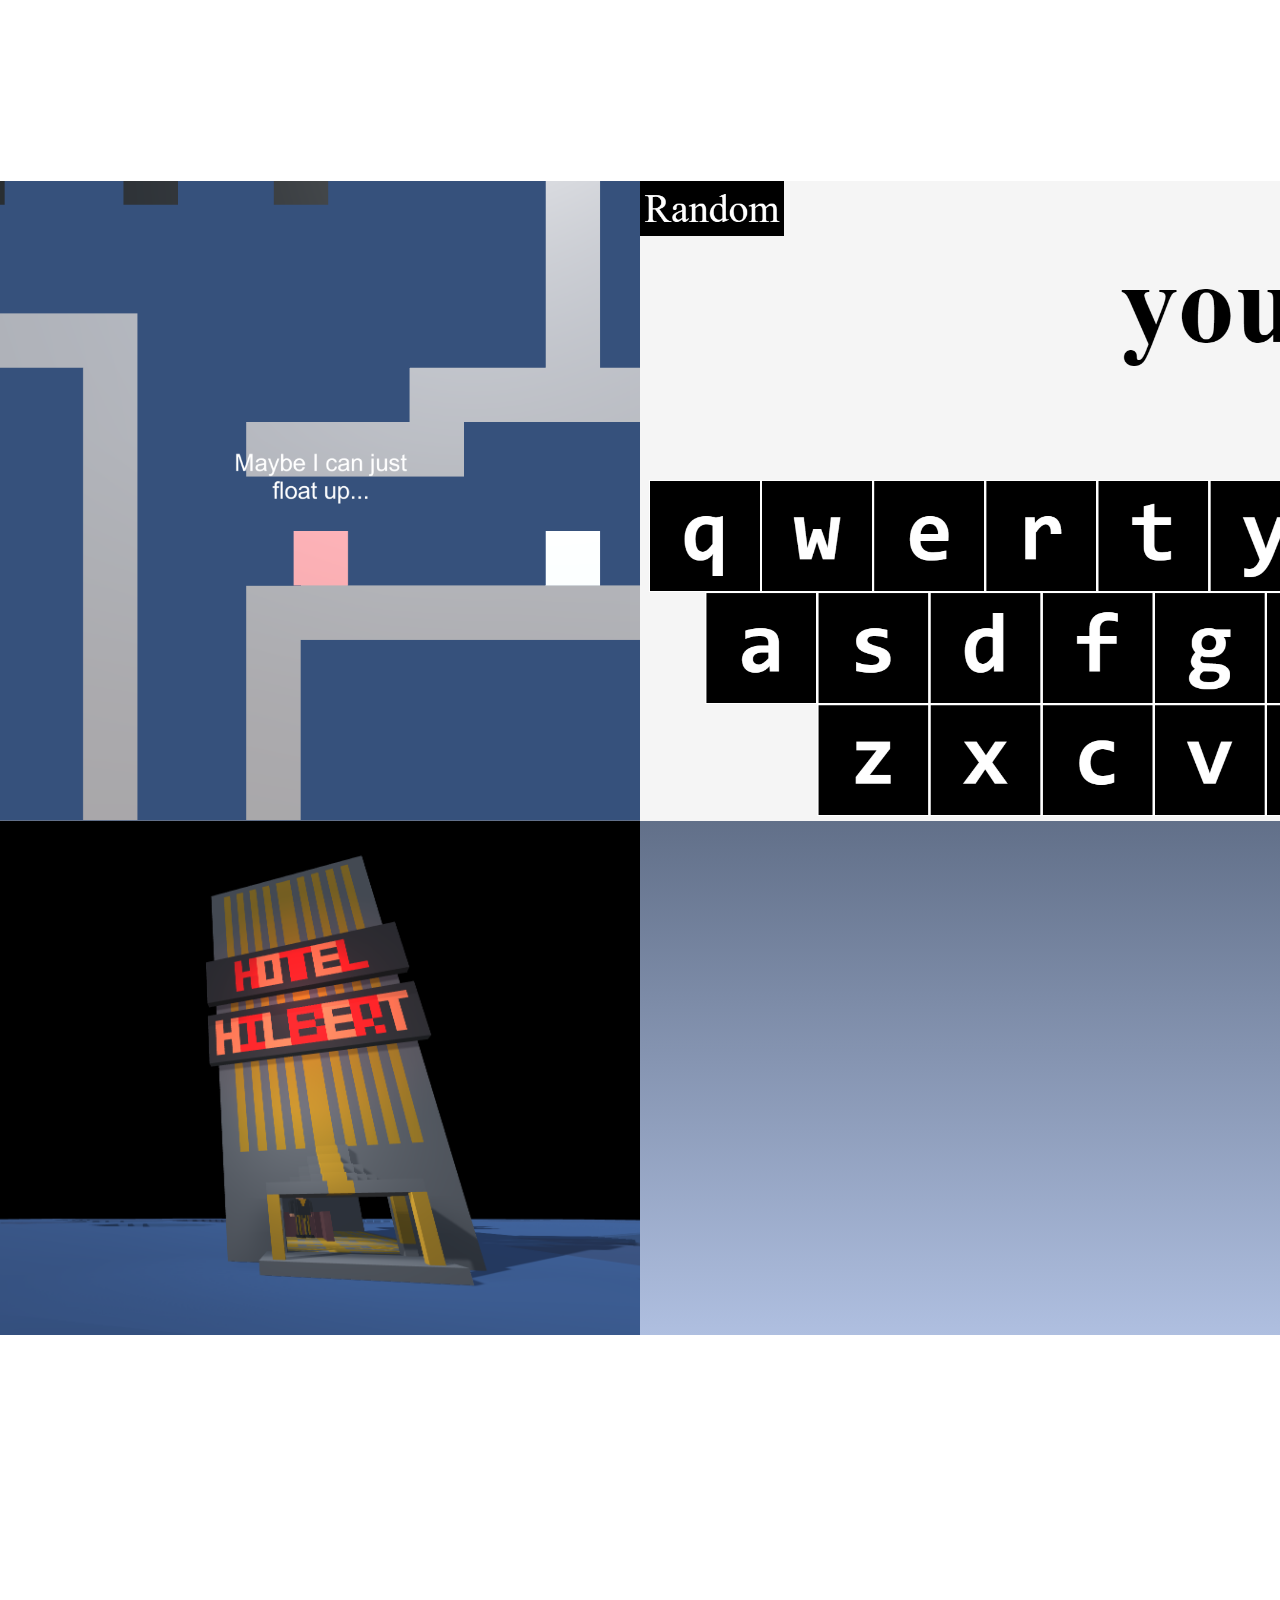
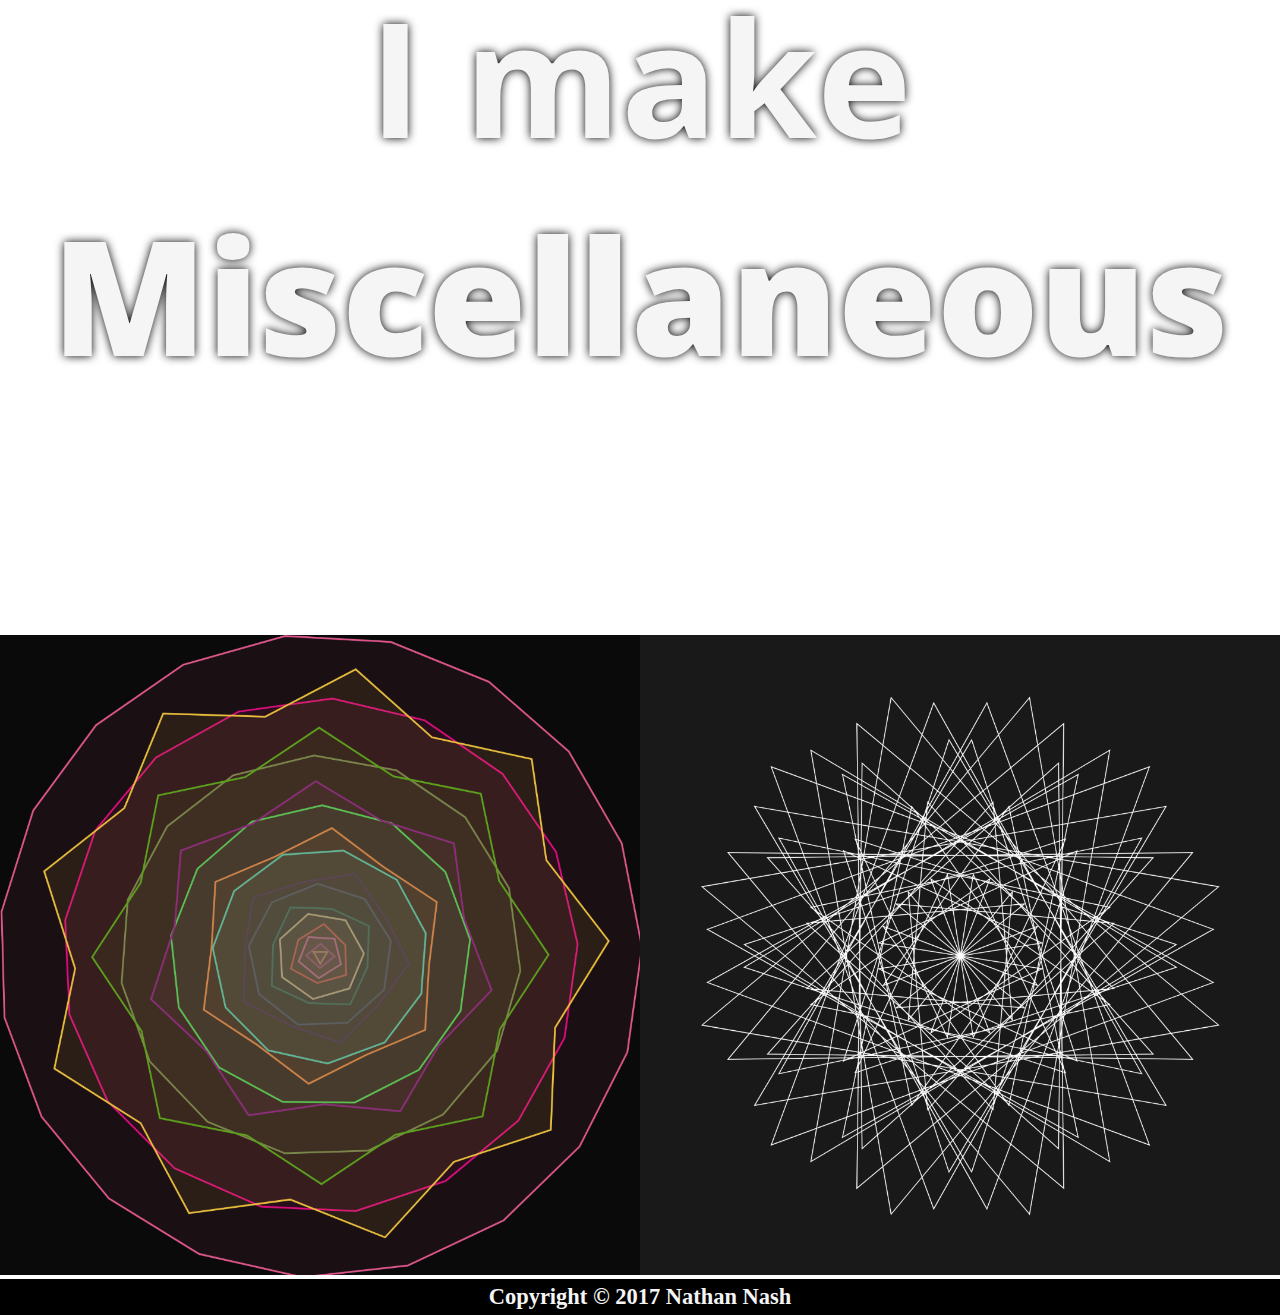
==== commit 0dc0a615: "changed to css grid" ====
--- a/index.html
+++ b/index.html
@@ -8,10 +8,7 @@
 	<link href="https://fonts.googleapis.com/css?family=Open+Sans" rel="stylesheet">
 	<link rel="shortcut icon" type="image/x-icon" href="Images/favicon.ico">
 
-	<link rel="stylesheet" href="https://maxcdn.bootstrapcdn.com/bootstrap/4.0.0/css/bootstrap.min.css" integrity="sha384-Gn5384xqQ1aoWXA+058RXPxPg6fy4IWvTNh0E263XmFcJlSAwiGgFAW/dAiS6JXm" crossorigin="anonymous">
 	<script src="https://code.jquery.com/jquery-3.2.1.slim.min.js" integrity="sha384-KJ3o2DKtIkvYIK3UENzmM7KCkRr/rE9/Qpg6aAZGJwFDMVNA/GpGFF93hXpG5KkN" crossorigin="anonymous"></script>
-	<script src="https://cdnjs.cloudflare.com/ajax/libs/popper.js/1.12.9/umd/popper.min.js" integrity="sha384-ApNbgh9B+Y1QKtv3Rn7W3mgPxhU9K/ScQsAP7hUibX39j7fakFPskvXusvfa0b4Q" crossorigin="anonymous"></script>
-	<script src="https://maxcdn.bootstrapcdn.com/bootstrap/4.0.0/js/bootstrap.min.js" integrity="sha384-JZR6Spejh4U02d8jOt6vLEHfe/JQGiRRSQQxSfFWpi1MquVdAyjUar5+76PVCmYl" crossorigin="anonymous"></script>
 
 	<link href ="/css/style.css" type="text/css" rel = "stylesheet">
 	<link href="/css/popup.css" type="text/css" rel="stylesheet">
@@ -20,26 +17,29 @@
 </head>
 <body>
 
-	<nav class="navbar nav-bar">
-		<a class="navbar-nav nav-link" href=#home>Home</a><a class="navbar-nav nav-link" href=#websites>Websites</a>
-		<a class="navbar-nav nav-link" href=#games>Games</a>
-		<!--<a href=#apps>Apps</a>-->
-		<a class="navbar-nav nav-link" href=#miscellaneous>Miscellaneous</a>
-
+	<nav class="nav-bar">
+		<a href=#home>Home</a>
+		<a class="mobile-hidden" href=#websites>Websites</a>
+		<a class="mobile-hidden" href=#games>Games</a>
+		<!--<a class="mobile-hidden" href=#apps>Apps</a>-->
+		<a class="mobile-hidden" href=#miscellaneous>Miscellaneous</a>
 		<div id="logos">
 			<a href="https://www.instructables.com/member/nathan%20nash/" target="_blank"><img src="Logos/robot.png" class="logo"></a>
-			<a href="https://www.instagram.com/_nathan_nash_/" target="_blank"><img src="Logos/instagram.png" class="logo"></a>
 			<a href="https://github.com/player2point0" target="_blank"><img src="Logos/github.png" class="logo"></a>
 		</div>
 	</nav>
 
 	<div class="popup-background">
 		<div class="popup-box">
-			<button class="popup-exit" onclick="hidePopup()">X</button>
-			<h1 class="popup-title">Title</h1>
+			<div id="top-row">
+				<h1 class="popup-title">Title</h1>
+				<button class="popup-exit" onclick="hidePopup()">X</button>		
+			</div>
 			<h2 class="popup-description">Game 1</h2>
-			<a href="#" class="popup-link">Github</a>
-			<a href="#" class="popup-link-github">Project</a>
+			<div id="bottom-row">
+				<a href="#" class="popup-link">Github Link</a>
+				<a href="#" class="popup-link">Project Link</a>	
+			</div>
 		</div>
 	</div>
 
@@ -58,7 +58,7 @@
 		<img onclick="showPopup('Random Quote','A random quote and relevant image site made for a free code camp challenge.','https://github.com/player2point0/random-quote','https://player2point0.github.io/random-quote/')" src = "Images/RandomQuote.png">
 		<img onclick="showPopup('Weather Wear','A wear app that advises on what to wear for a given duration, made for free code camp.','https://github.com/player2point0/weather-wear','https://player2point0.github.io/weather-wear/')" src = "Images/WeatherWear.png">
 		<img onclick="showPopup('Wiki Viewer','A random wiki viewer with endless scroll and a search feature, made for free code camp.','https://github.com/player2point0/wiki-viewer','https://player2point0.github.io/wiki-viewer/')" src = "Images/WikiViewer.png">
-		<img onclick="showPopup('Spotify Shuffle','A music player that plays songs from your spotify library using youtube. Can take a while to load.','https://github.com/player2point0/spotify-shuffle','http://nathan-nash.me/spotify-shuffle/')" src = "Images/SpotifyShuffle.png">
+		<img onclick="showPopup('Spotify Shuffle','A music player that plays songs from your spotify library using youtube. Can take a while to load.','https://github.com/player2point0/spotify-shuffle','https://player2point0.github.io/spotify-shuffle/')" src = "Images/SpotifyShuffle.png">
 	</div>
 
 	<div class="landing-page" id="games">
--- a/css/style.css
+++ b/css/style.css
@@ -12,16 +12,21 @@
 }
 
 .nav-bar{
+	height: auto;
+	display: inline-grid;
+	grid-template-columns: 1fr 1fr 1fr 1.5fr 1fr;
+	align-content: center;
 	z-index: 100;
-	width: 100vw;
+	width: 100%;
 	background-color: #180518;
 	position: fixed;
 	font-family: 'Open Sans', sans-serif;
 }
 .nav-bar a{
-	padding: 0.25vw;
+	margin: auto;
+	height: auto;
+	text-align: center;
 	color: whitesmoke;
-	text-shadow: 2px 2px black;
 	text-decoration: none;
 	font-size: 3vw;
 	display: inline-block;
@@ -30,45 +35,42 @@
 	color: grey;
 }
 
+#logos{
+	display: inline-grid;
+	grid-template-columns: 1fr 1fr;
+	align-content: center;
+}
+
 .logo{
-	height : 4vw;
-	width : 4vw;
-	padding: 0.5vw;
+	padding: 5px;
+	margin: 10px;
+	width : 50%;
 	background-color: rgba(255, 255, 255, 0.15);
 	border-radius: 50%;
 }
 .logo:hover{
 	background-color: rgba(255, 255, 255, 0.1);
 }
-#logos{
-	padding-right: 2vw;
-	float: right;
-}
 
 .work{
-	padding: 2.5vw;
-	font-size: 0;
+	display: inline-grid;
+	grid-template-columns: 1fr 1fr;
 }
 .work img{
-	border-radius: 5px;
-	width: 45%;
-	padding: 0;
-	margin: 2.5%;
+	width: 100%;
 }
 .work img:hover{
 	opacity: 0.75;
 }
 
-
 .landing-page{
+	display: inline-grid;
+	width: 100%;
 	height: 100vh;
 	background-position: center;
 	background-size: cover;
 	background-attachment: fixed;
-}
-
-.title{
-	transform: translateY(calc(50vh - 50%));
+	align-content: center;
 }
 
 #footer{
@@ -82,30 +84,27 @@
 
 /*Small screens*/
 @media only screen and (max-width: 700px)
-{
-	.logo {
-		height : 7vw;
-		width : 7vw;
+{	
+	.mobile-hidden {
+		display: none !important;
+	}
+
+	.nav-bar{
+		grid-template-columns: 1fr 1fr;
+	}
+	.nav-bar a{
+		font-size: 6vw;
 	}
 	
-	.nav-bar a{
-		padding: 0.25vw;
-		font-size: 7vw;
-		display: inline-block;
-	}
-	
-	.work img{
-		margin: 2.5vw 0px 2.5vw 0px;
-		width: calc(95vw - 2px);
-		height: calc(95vw - 2px);
+	.work{
+		grid-template-columns: 1fr;
 	}
 
 	.title {
 		font-size: 12vw;
-		transform: translateY(calc(50vh - 50%));
 	}
 
 	.title b {
 		word-spacing: 100vw;
 	}
-}
+}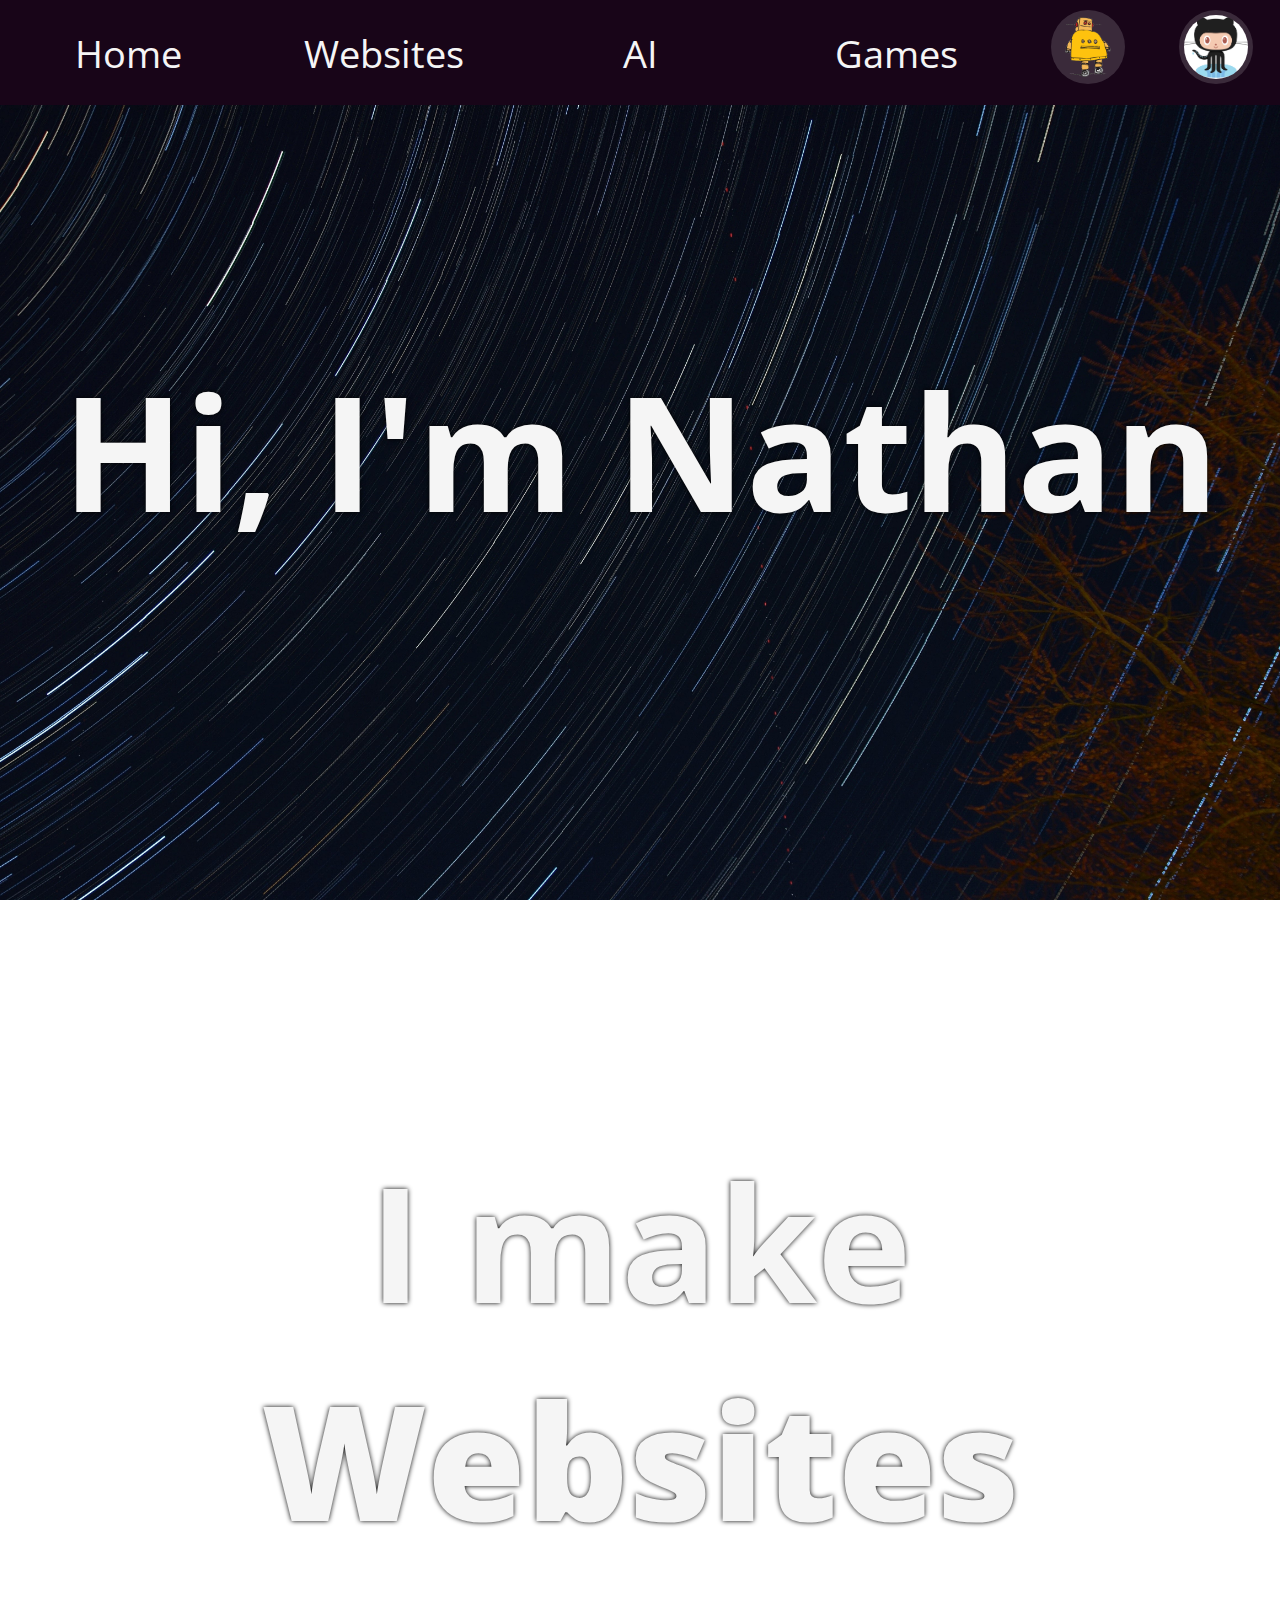
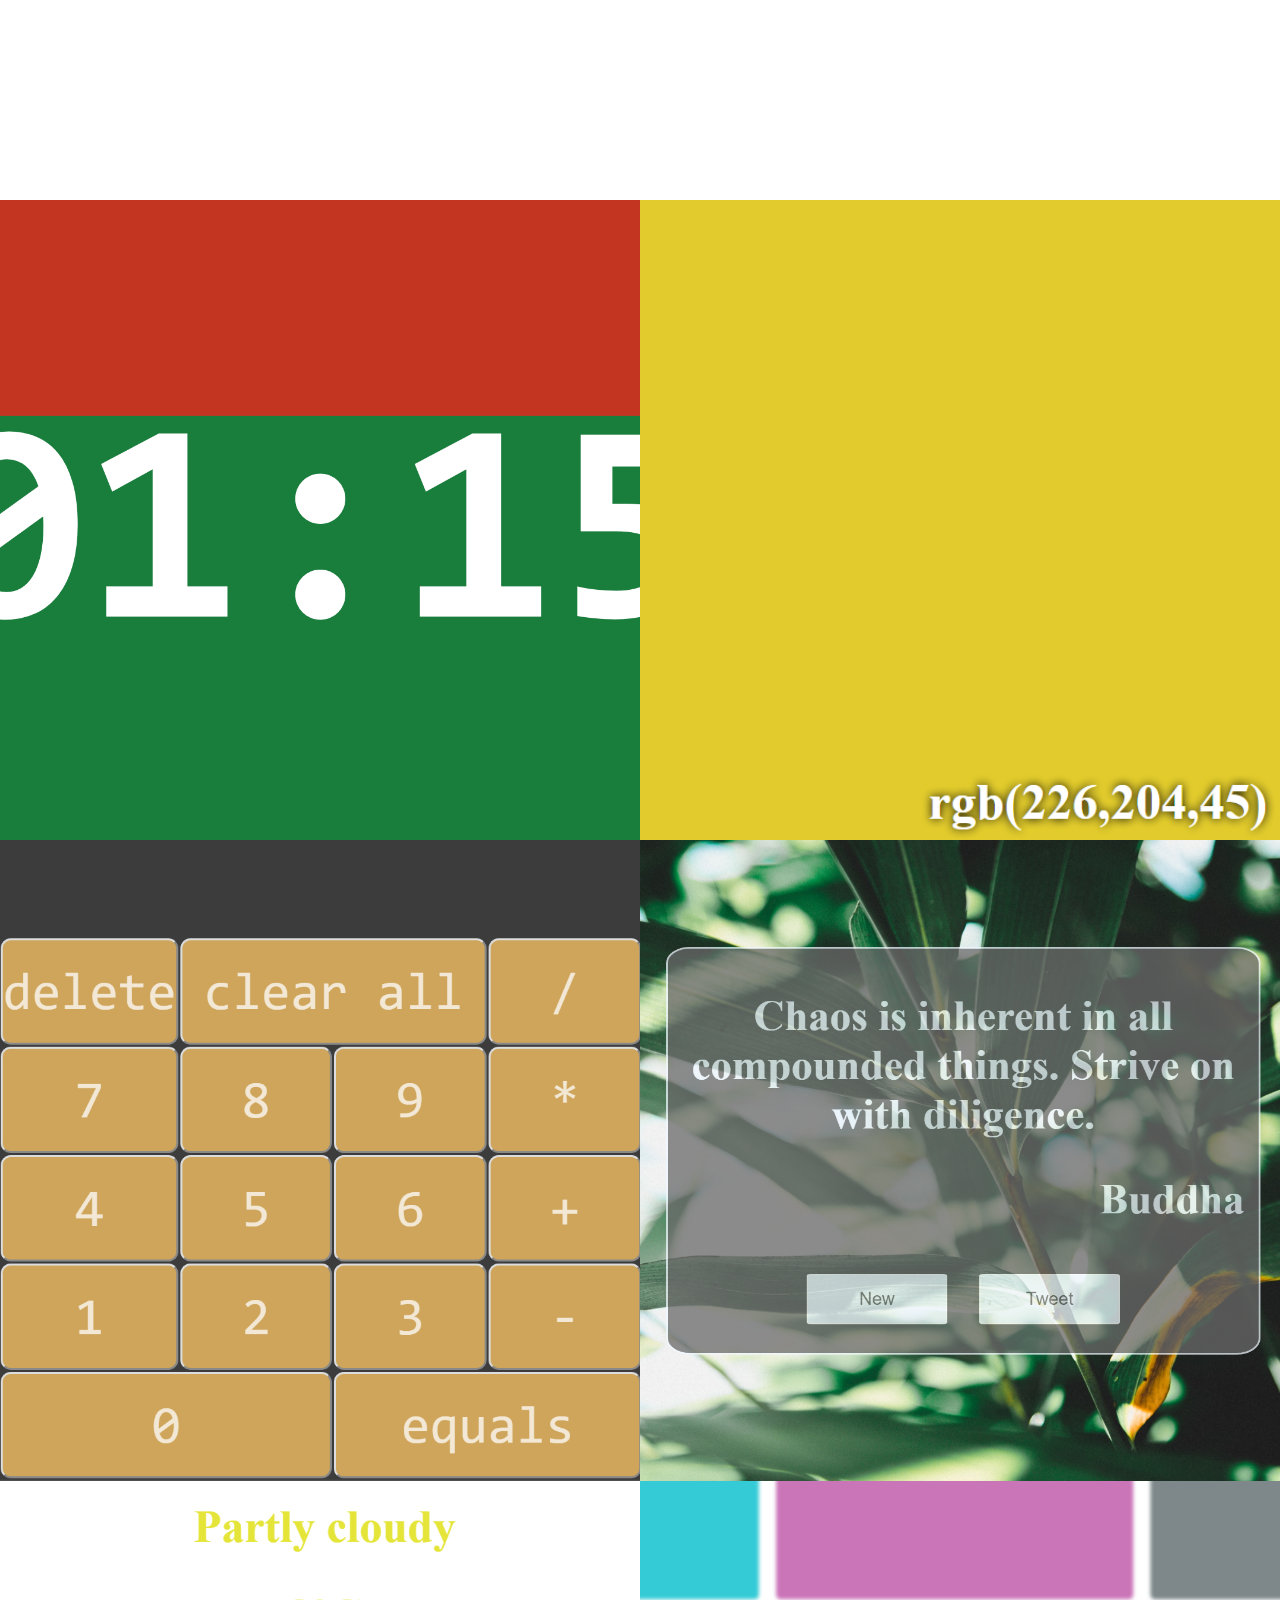
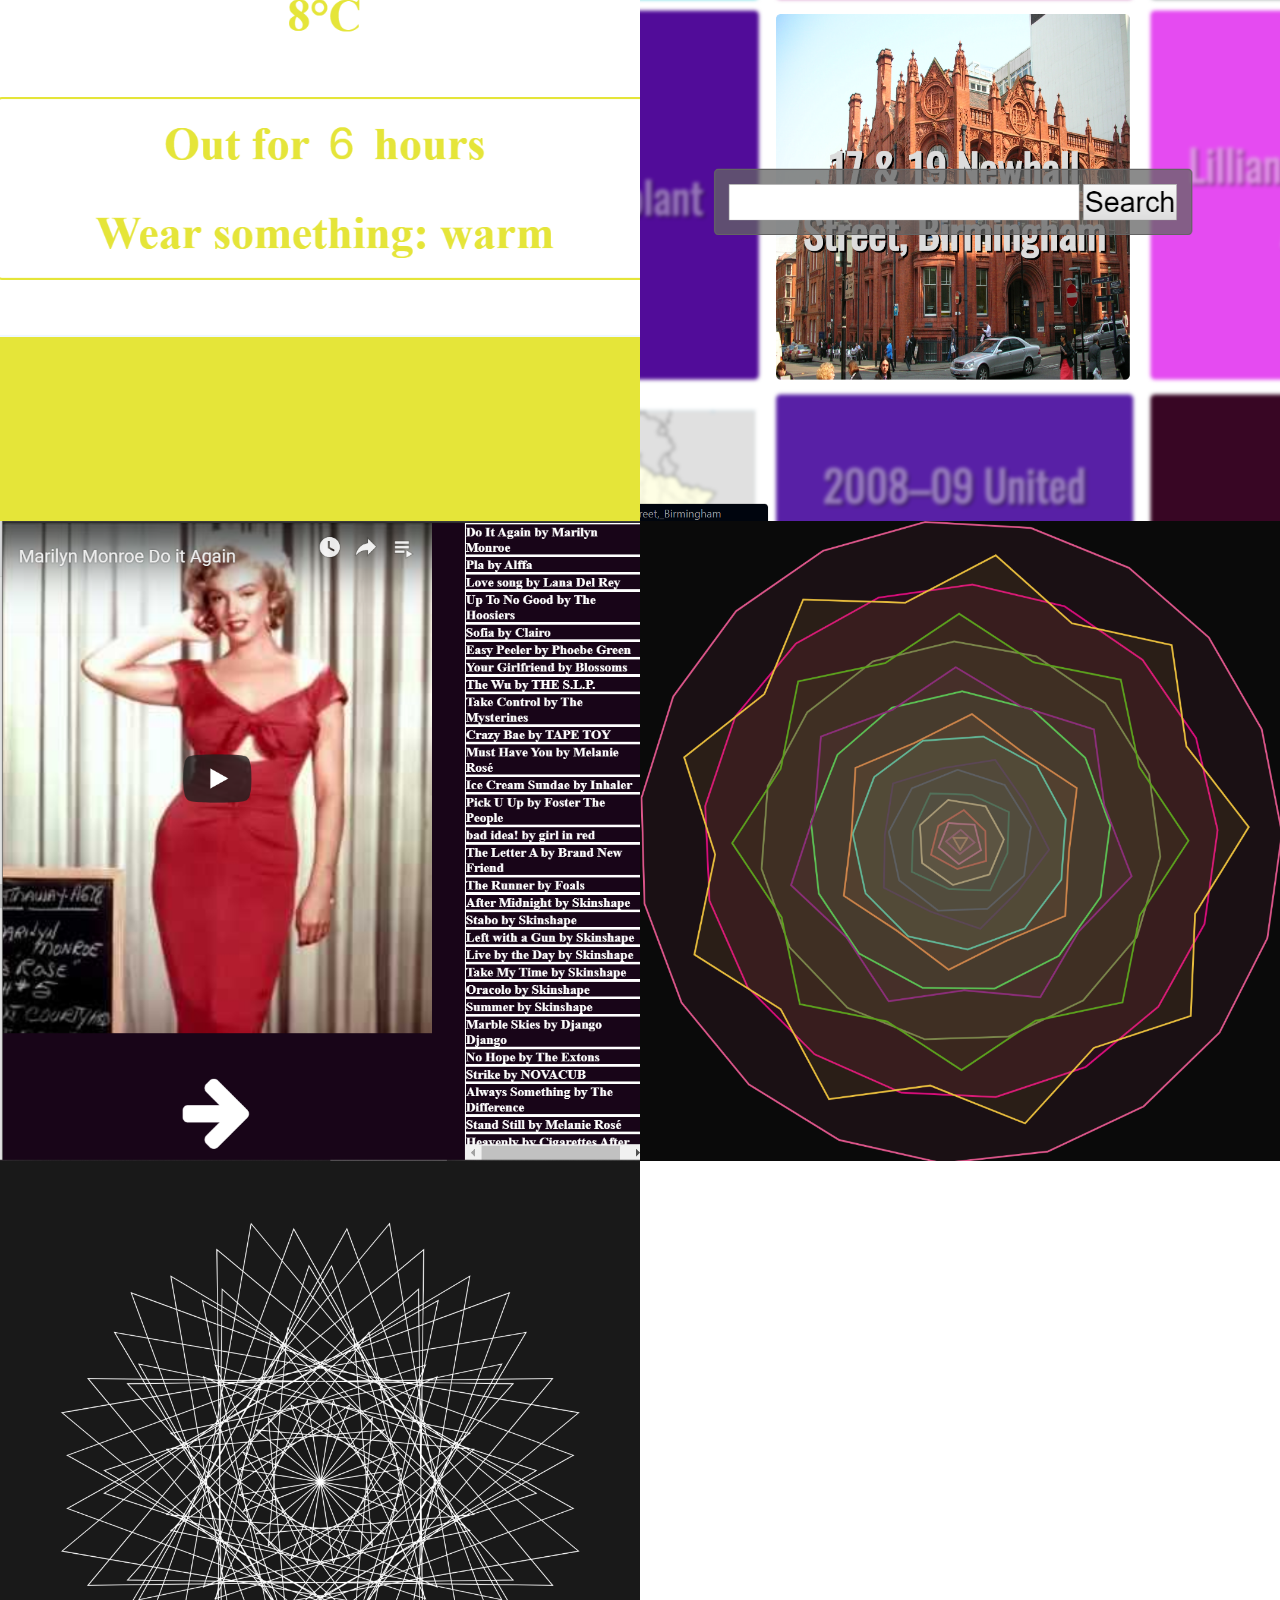
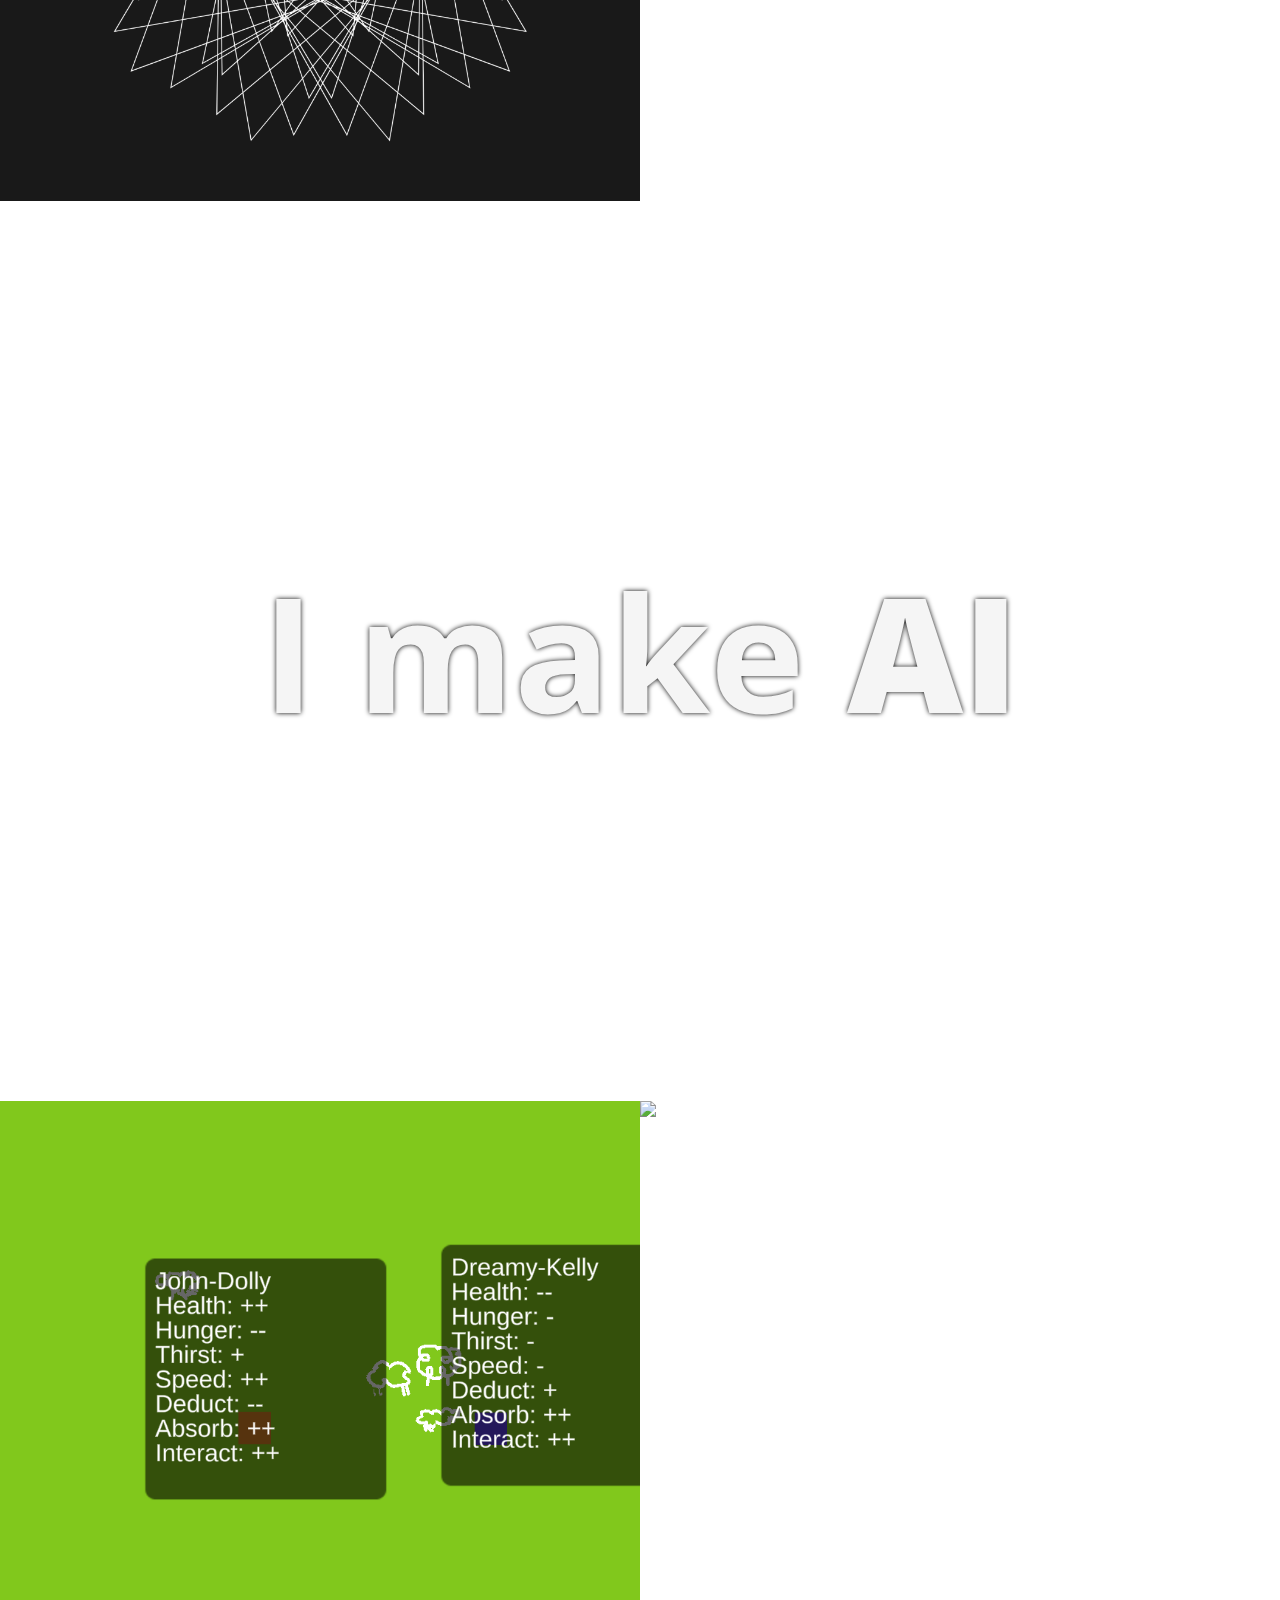
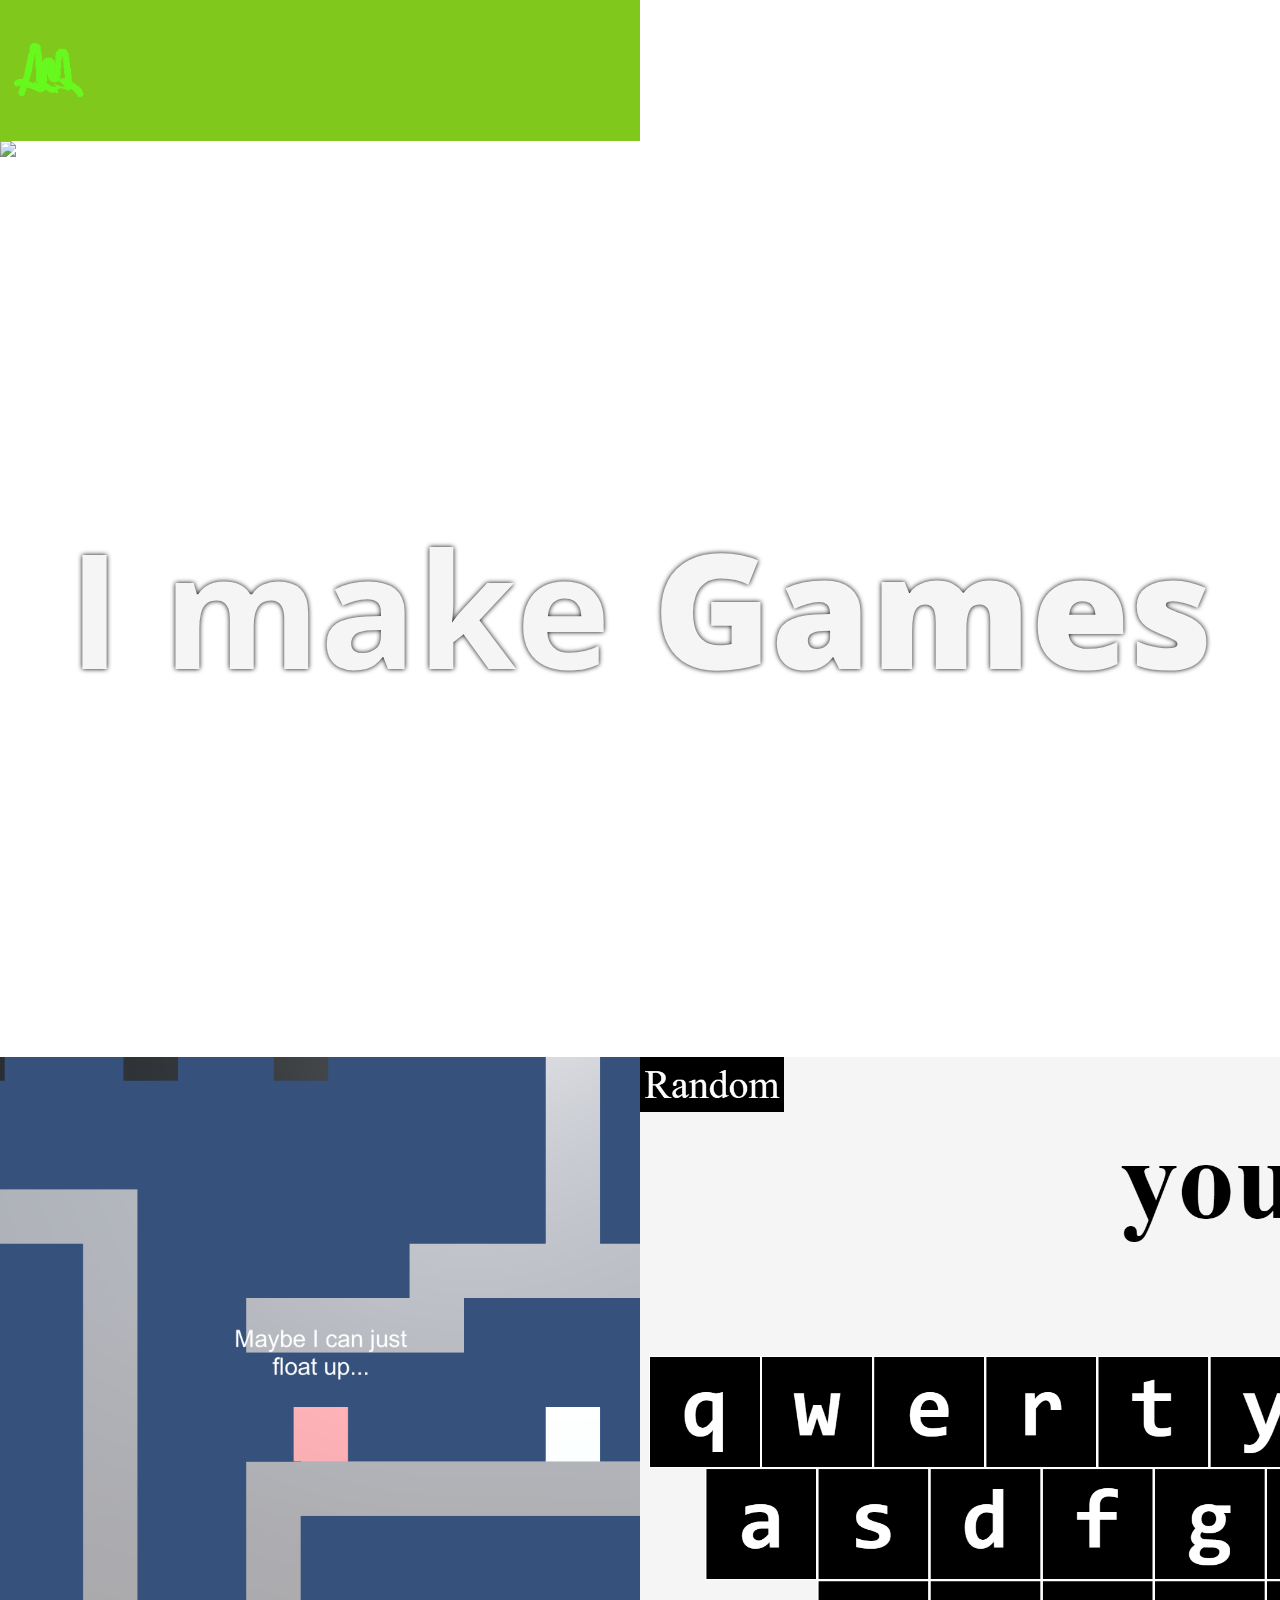
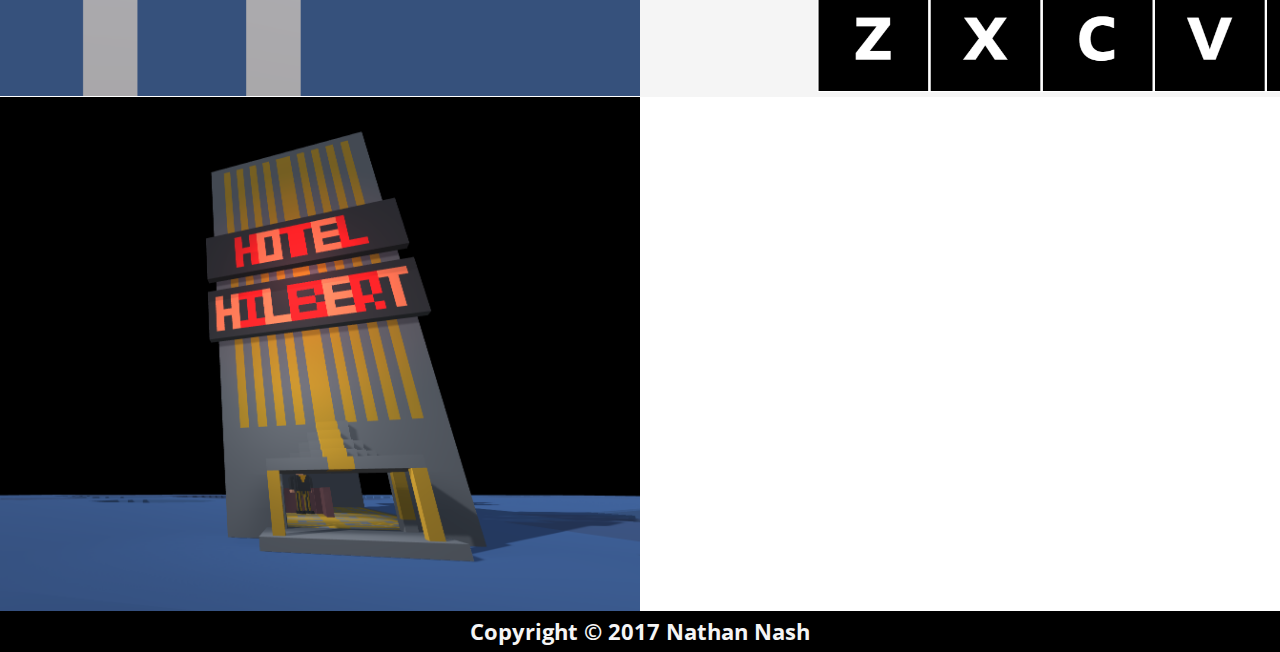
==== commit d249459a: "fixes and updates" ====
--- a/index.html
+++ b/index.html
@@ -4,12 +4,9 @@
 	<title>Nathan Nash</title>
 	<meta charset="UTF-8">
 	<meta name="viewport" content="width=device-width, initial-scale=1, shrink-to-fit=no">
-
 	<link href="https://fonts.googleapis.com/css?family=Open+Sans" rel="stylesheet">
 	<link rel="shortcut icon" type="image/x-icon" href="Images/favicon.ico">
-
 	<script src="https://code.jquery.com/jquery-3.2.1.slim.min.js" integrity="sha384-KJ3o2DKtIkvYIK3UENzmM7KCkRr/rE9/Qpg6aAZGJwFDMVNA/GpGFF93hXpG5KkN" crossorigin="anonymous"></script>
-
 	<link href ="/css/style.css" type="text/css" rel = "stylesheet">
 	<link href="/css/popup.css" type="text/css" rel="stylesheet">
 	<link href="/css/background.css" type="text/css" rel="stylesheet">
@@ -20,9 +17,8 @@
 	<nav class="nav-bar">
 		<a href=#home>Home</a>
 		<a class="mobile-hidden" href=#websites>Websites</a>
+		<a class="mobile-hidden" href=#ai>AI</a>
 		<a class="mobile-hidden" href=#games>Games</a>
-		<!--<a class="mobile-hidden" href=#apps>Apps</a>-->
-		<a class="mobile-hidden" href=#miscellaneous>Miscellaneous</a>
 		<div id="logos">
 			<a href="https://www.instructables.com/member/nathan%20nash/" target="_blank"><img src="Logos/robot.png" class="logo"></a>
 			<a href="https://github.com/player2point0" target="_blank"><img src="Logos/github.png" class="logo"></a>
@@ -35,7 +31,7 @@
 				<h1 class="popup-title">Title</h1>
 				<button class="popup-exit" onclick="hidePopup()">X</button>		
 			</div>
-			<h2 class="popup-description">Game 1</h2>
+			<h2 class="popup-description">Description</h2>
 			<div id="bottom-row">
 				<a href="#" class="popup-link">Github Link</a>
 				<a href="#" class="popup-link">Project Link</a>	
@@ -45,6 +41,10 @@
 
 	<div class="landing-page" id="home">
 		<h1 class="title">Hi, I'm Nathan</h1>
+	</div>
+
+	<div id="bio">
+		
 	</div>
 
 	<div class="landing-page" id="websites">
@@ -59,6 +59,18 @@
 		<img onclick="showPopup('Weather Wear','A wear app that advises on what to wear for a given duration, made for free code camp.','https://github.com/player2point0/weather-wear','https://player2point0.github.io/weather-wear/')" src = "Images/WeatherWear.png">
 		<img onclick="showPopup('Wiki Viewer','A random wiki viewer with endless scroll and a search feature, made for free code camp.','https://github.com/player2point0/wiki-viewer','https://player2point0.github.io/wiki-viewer/')" src = "Images/WikiViewer.png">
 		<img onclick="showPopup('Spotify Shuffle','A music player that plays songs from your spotify library using youtube. Can take a while to load.','https://github.com/player2point0/spotify-shuffle','https://player2point0.github.io/spotify-shuffle/')" src = "Images/SpotifyShuffle.png">
+		<img onclick="showPopup('Bloom','A randomly colored set of rotating shapes of increasing size and number of sides. Originally intended to look like a flower but that didn\'t really work out.' ,'https://github.com/player2point0/bloom','https://player2point0.github.io/bloom/')" src = "Images/Bloom.png">
+		<img onclick="showPopup('Maurer Rose','An implementation of a Maurer Rose with random parameters in P5.js.','https://github.com/player2point0/maurer-rose','https://player2point0.github.io/maurer-rose/')" src = "Images/MaurerRose.png">
+	</div>
+
+	<div class="landing-page" id="ai">
+		<h1 class="title">I make <b>AI</b></h1>
+	</div>
+
+	<div class="work" id="ai-work">
+		<img onclick="showPopup('Electric Sheep','LD44 game', 'https://github.com/player2point0/LD44','https://player2point0.itch.io/electric-sheep')" src = "Images/ElectricSheep.png">
+		<img onclick="showPopup('Flappy birds predictor','predicts flappy birds', 'https://github.com/player2point0/Flappy-Bird-Clone','')" src = "Images/placeholder.png">
+		<img onclick="showPopup('Kainos AI Camp Hackathon','', '','')" src = "Images/placeholder.png">
 	</div>
 
 	<div class="landing-page" id="games">
@@ -66,35 +78,13 @@
 	</div>
 
 	<div class="work" id="games-work">
-		<img data-toggle="modal" data-target="#exampleModal" onclick="showPopup('Forgetting Things','A game made for Ludum dare 39 on the theme of running out of power. \n If knowledge is power then forgetting things must be equivalent to having chunks of your battery disappear. \n In forgetting things you control a cube that is prone to forgetting the controls. The cube doesn’t really mind it but you may find that it leaves you slightly powerless at times. This can make jumping or moving left and right towards the end more challenging. Meaning you may have to approach a problem in a different way.', 'https://player2point0.itch.io/forgetting-things','https://ldjam.com/events/ludum-dare/39/forgetting-things')" src = "Images/ForgettingThings.png">
+		<img onclick="showPopup('Forgetting Things','A game made for Ludum dare 39 on the theme of running out of power. \n If knowledge is power then forgetting things must be equivalent to having chunks of your battery disappear. \n In forgetting things you control a cube that is prone to forgetting the controls. The cube doesn’t really mind it but you may find that it leaves you slightly powerless at times. This can make jumping or moving left and right towards the end more challenging. Meaning you may have to approach a problem in a different way.', 'https://player2point0.itch.io/forgetting-things','https://ldjam.com/events/ludum-dare/39/forgetting-things')" src = "Images/ForgettingThings.png">
 		<img onclick="showPopup('Simon Types', 'A simon says style typing game created for a free code camp challenge.', 'https://github.com/player2point0/simon-types', 'https://player2point0.github.io/simon-types/')" src = "Images/SimonTypes.png">
 		<img onclick="showPopup('Hotel Hilbert', 'A puzzle game made for Ludum Dare 42.', 'https://github.com/player2point0/HilbertsHotel', 'https://player2point0.itch.io/hilberts-hotel')" src = "Images/HotelHilbert.png">
-	</div>
-	
-<!--
-	<div class="landing-page" id="apps">
-		<h1 class="title">I make <b>Apps</b></h1>
-	</div>
-
-	<div class="work" id="apps-work">
-		<img onclick="showPopup('game1','text','link','github')" src = "Images/placeholder.png">
-		<img onclick="showPopup('game1','text','link','github')" src = "Images/placeholder.png">
-		<img onclick="showPopup('game1','text','link','github')" src = "Images/placeholder.png">
-		<img onclick="showPopup('game1','text','link','github')" src = "Images/placeholder.png">
-	</div>
--->
-	<div class="landing-page" id="miscellaneous">
-		<h1 class="title">I make <b>Miscellaneous</b></h1>
-	</div>
-
-	<div class="work" id="miscellaneous-work">
-		<img onclick="showPopup('Bloom','A randomly colored set of rotating shapes of increasing size and number of sides. Originally intended to look like a flower but that didn\'t really work out.' ,'https://github.com/player2point0/bloom','https://player2point0.github.io/bloom/')" src = "Images/Bloom.png">
-		<img onclick="showPopup('Maurer Rose','An implementation of a Maurer Rose with random parameters in P5.js.','https://github.com/player2point0/maurer-rose','https://player2point0.github.io/maurer-rose/')" src = "Images/MaurerRose.png">
 	</div>
 
 	<div id="footer">
 		<h3>Copyright © 2017 Nathan Nash</h3>
 	</div>
-
 </body>
 </html>
--- a/css/style.css
+++ b/css/style.css
@@ -8,14 +8,15 @@
 	font-size: 12.5vw;
 	color: whitesmoke;
 	text-align: center;
-	text-shadow: 0px 0px 10px black;
+	text-shadow: 0px 0px 5px black;
 }
 
 .nav-bar{
 	height: auto;
 	display: inline-grid;
-	grid-template-columns: 1fr 1fr 1fr 1.5fr 1fr;
+	grid-template-columns: 1fr 1fr 1fr 1fr 1fr;
 	align-content: center;
+	align-items: center;
 	z-index: 100;
 	width: 100%;
 	background-color: #180518;
@@ -23,7 +24,7 @@
 	font-family: 'Open Sans', sans-serif;
 }
 .nav-bar a{
-	margin: auto;
+	padding: auto;
 	height: auto;
 	text-align: center;
 	color: whitesmoke;
--- a/css/popup.css
+++ b/css/popup.css
@@ -1,10 +1,13 @@
 *{
 	margin: 0;
 	padding: 0;
+	font-family: 'Open Sans', sans-serif;
 }
 
 .popup-background {
 	display: none;
+	grid-template-columns: 1fr;
+	align-content: center;
 	z-index: 1000;
 	position: fixed;
 	width: 100%;
@@ -13,54 +16,50 @@
 }
 
 .popup-box {
-	width: 70vw;
-	height: 80vh;
-	transform: translate3D(15vw,10vh,0);
+	display: inline-grid; 
+	margin: auto;
+	width: 70%;
 	background-color: aliceblue;
 	border-radius: 5px;
+}
+
+#top-row{
+	border: 1px solid rgba(100,100,100,0.2);
+	display: inline-grid;
+	grid-template-columns: 10fr 1fr;
+	align-content: center;
+}
+
+#bottom-row{
+	border: 1px solid rgba(100,100,100,0.2);
+	display: inline-grid;
+	grid-template-columns: 1fr 1fr;
+	align-content: center;
 }
 
 .popup-exit {
 	border: none;
 	border-radius: 5px;
-	margin: 1vw;
-	float: right;
-	background-color: rgba(255, 100, 100, 1);
-	width: 5vw;
-	height: 5vw;
+	background-color: #ff6464;
+	width: 75%;
+	height: 75%;
+	font-size: 2em;
+	margin: auto;
 }
-
 .popup-exit:hover {
 	background-color: rgba(255, 100, 100, 0.75);
-}
-
-.popup-link {
-	font-size: 2rem;
-	float: right;
-	padding-right: 1rem;
-	text-decoration: none;
-	color: black;
-}
-
-.popup-link-github {
-	font-size: 2rem;
-	float: right;
-	padding-right: 1rem;
-	text-decoration: none;
-	color: black;
 }
 
 .popup-title {
 	color: black;
 	text-shadow: none;
 	font-size: 5vw;
-	margin: 2vw;
-	padding: 1%;
 	text-align: center;
 }
 
 .popup-description {
-	font-size: 1.5vw;
+	border: 1px solid red;
+	font-size: 1.5em;
 	padding: 1%;
 	border: 1px solid rgba(100,100,100,0.2);
 	border-radius: 1px;
@@ -70,20 +69,42 @@
 	overflow: auto;
 }
 
+.popup-link{
+	text-align: center;
+	font-size: 2rem;
+	padding: 10px;
+	text-decoration: none;
+	color: black;
+}
+.popup-link:hover{
+	color: grey;
+}
+
+
 /*Small screens*/
 @media only screen and (max-width: 700px){
 	
+	.popup-box {
+		width: 90%;
+	}
+
+	#top-row{
+		grid-template-columns: 5fr 1fr;
+	}
+
 	.popup-title {
-		padding: 2vh;
-		font-size: 7.5vw;
+		font-size: 2em;
 	}
 	
 	.popup-box h2{
-		font-size: 4vw;
+		font-size: 1em;
 	}
-	
+
+	.popup-link{
+		font-size: 1em;	
+	}
+
 	.popup-exit {
-		width: 10vw;
-		height: 10vw;
-	}
+		font-size: 1em;
+	}	
 }
--- a/css/background.css
+++ b/css/background.css
@@ -10,21 +10,6 @@
 #websites{
 	background-image: url(/Images/Temp-min.jpeg);
 }
-#miscellaneous{
-	background-image: url(/Images/Sink-min.jpg);
-}
-#apps{
-	background-image: url(/Images/Phone-min.jpeg);
-}
-#games-work{
-	background: linear-gradient(#010d1d, #afbfe0); 
-}
-#websites-work{
-	background: linear-gradient(#d3d2ce, #eaeef7); 
-}
-#apps-work{
-	background: linear-gradient(#eff2fb, #819977); 
-}
-#miscellaneous-work{
-	background: linear-gradient(#1b300f, black); 
+#ai{
+	background-image: url(/Images/Robot.jpg);
 }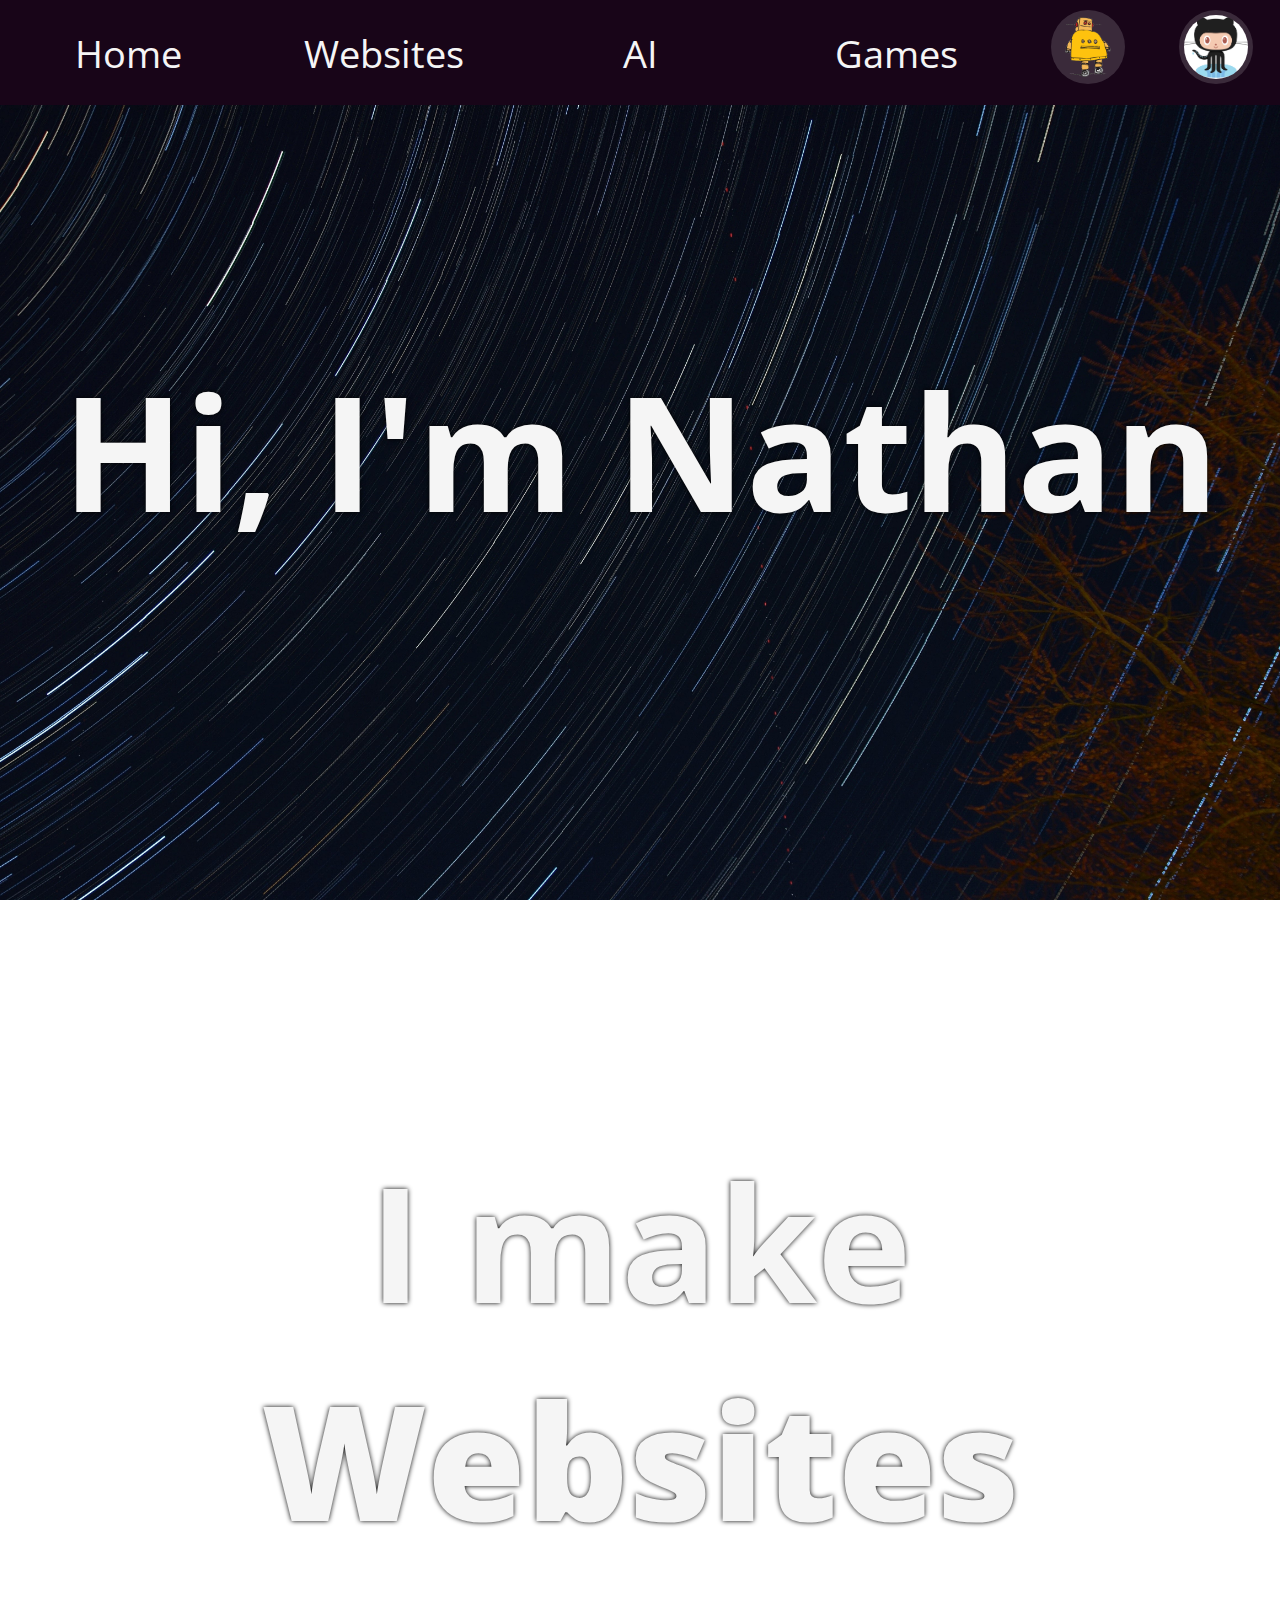
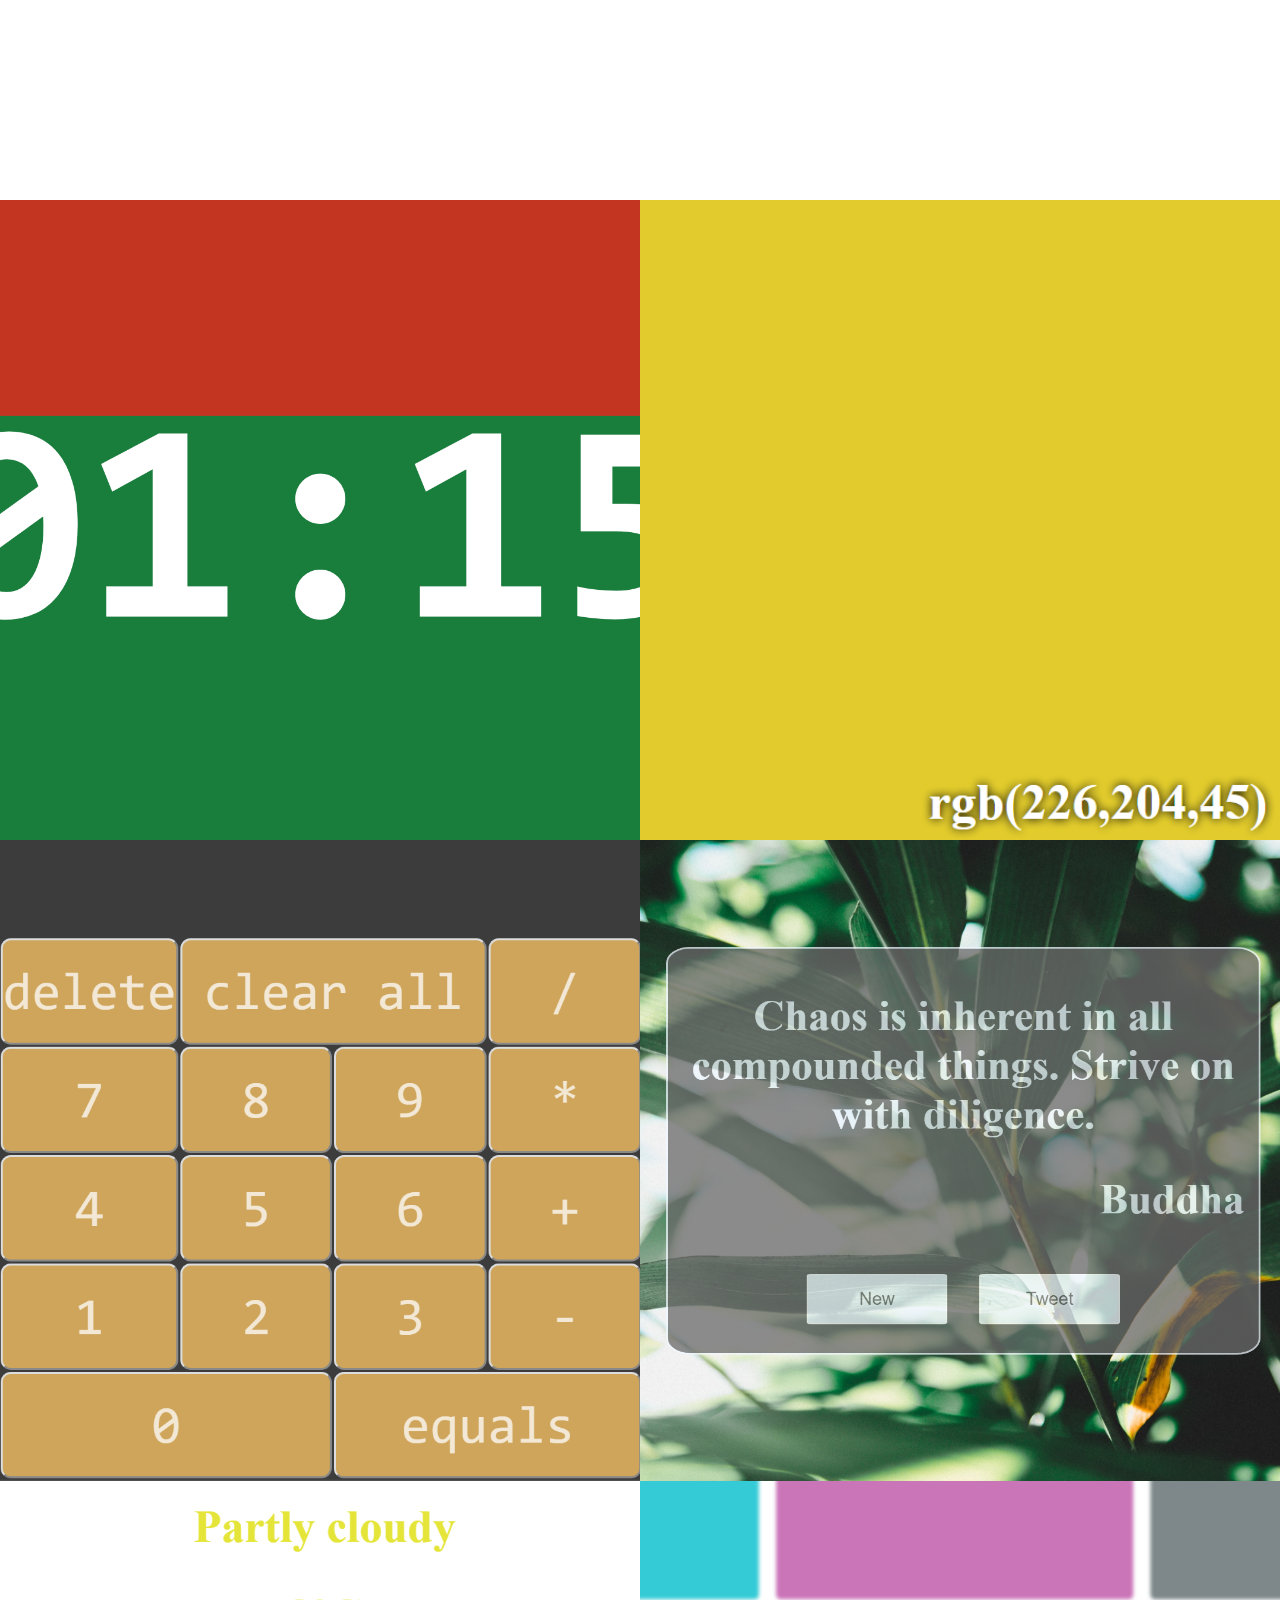
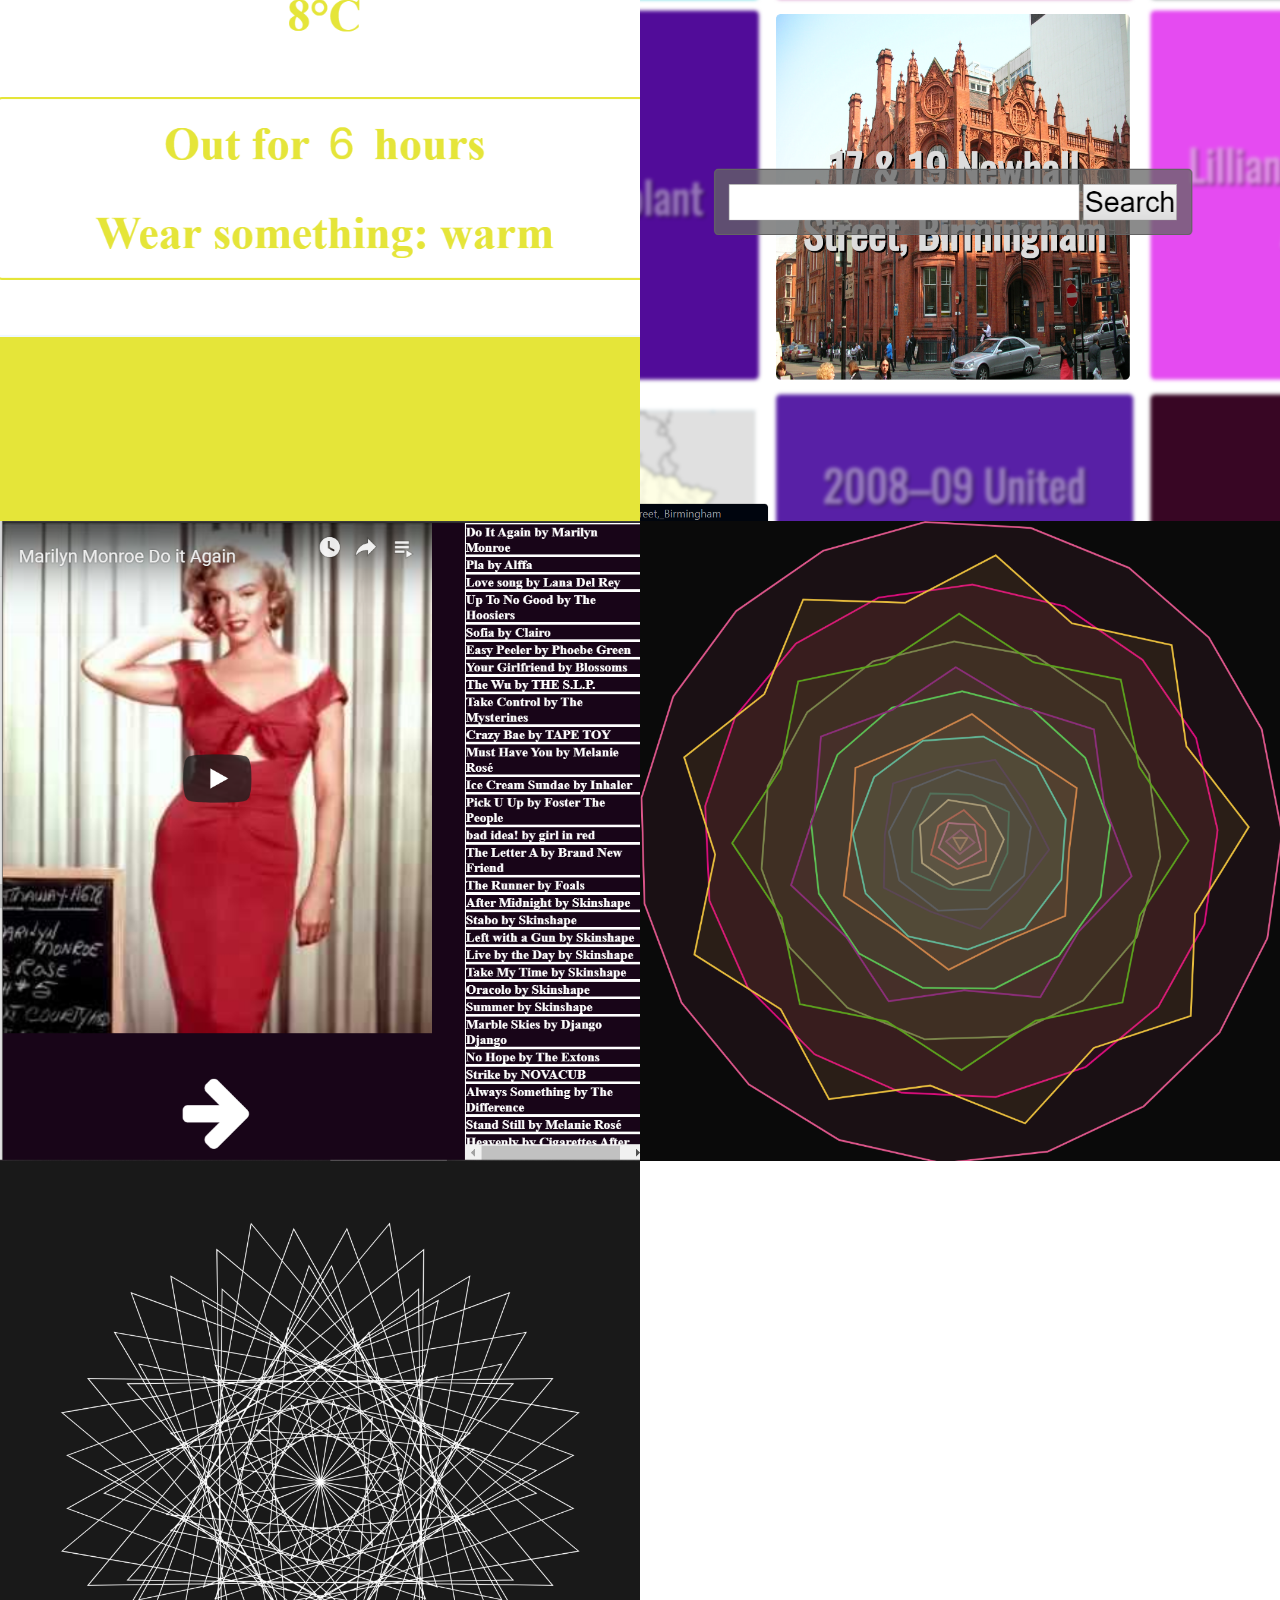
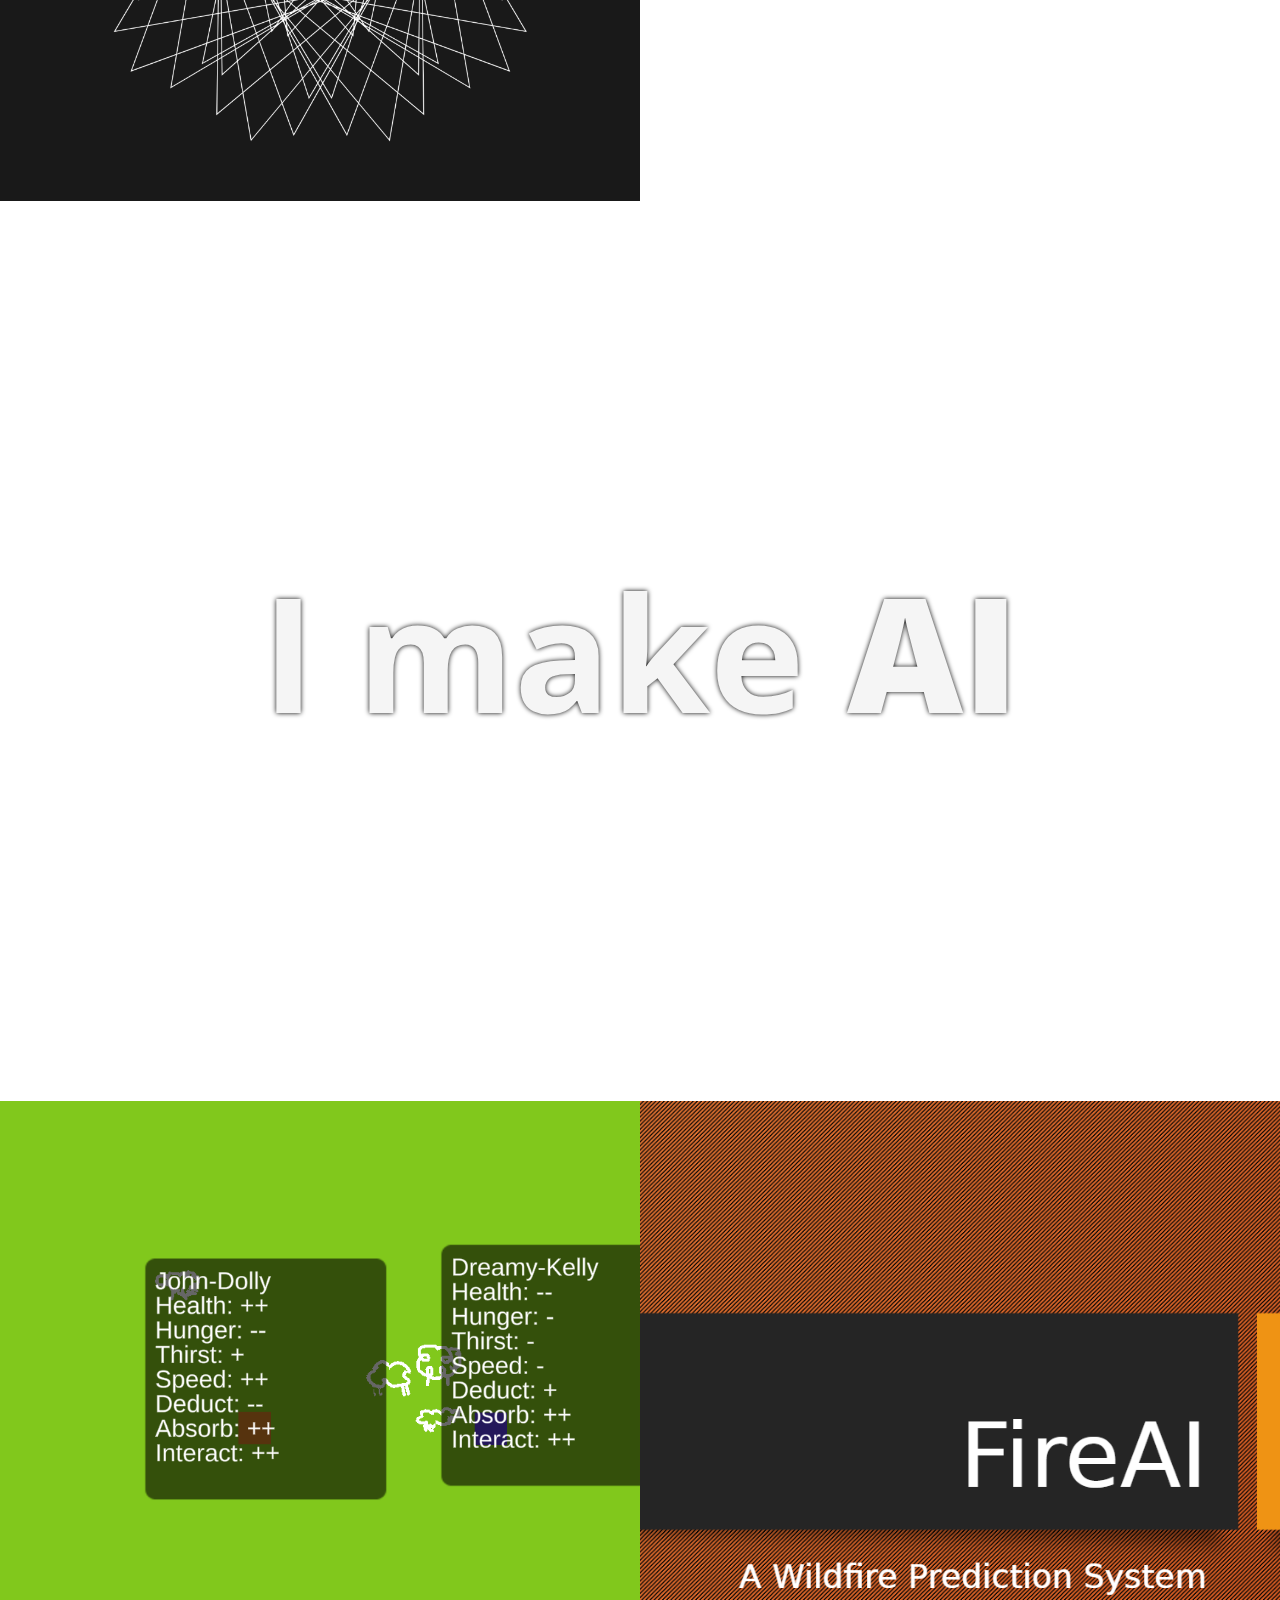
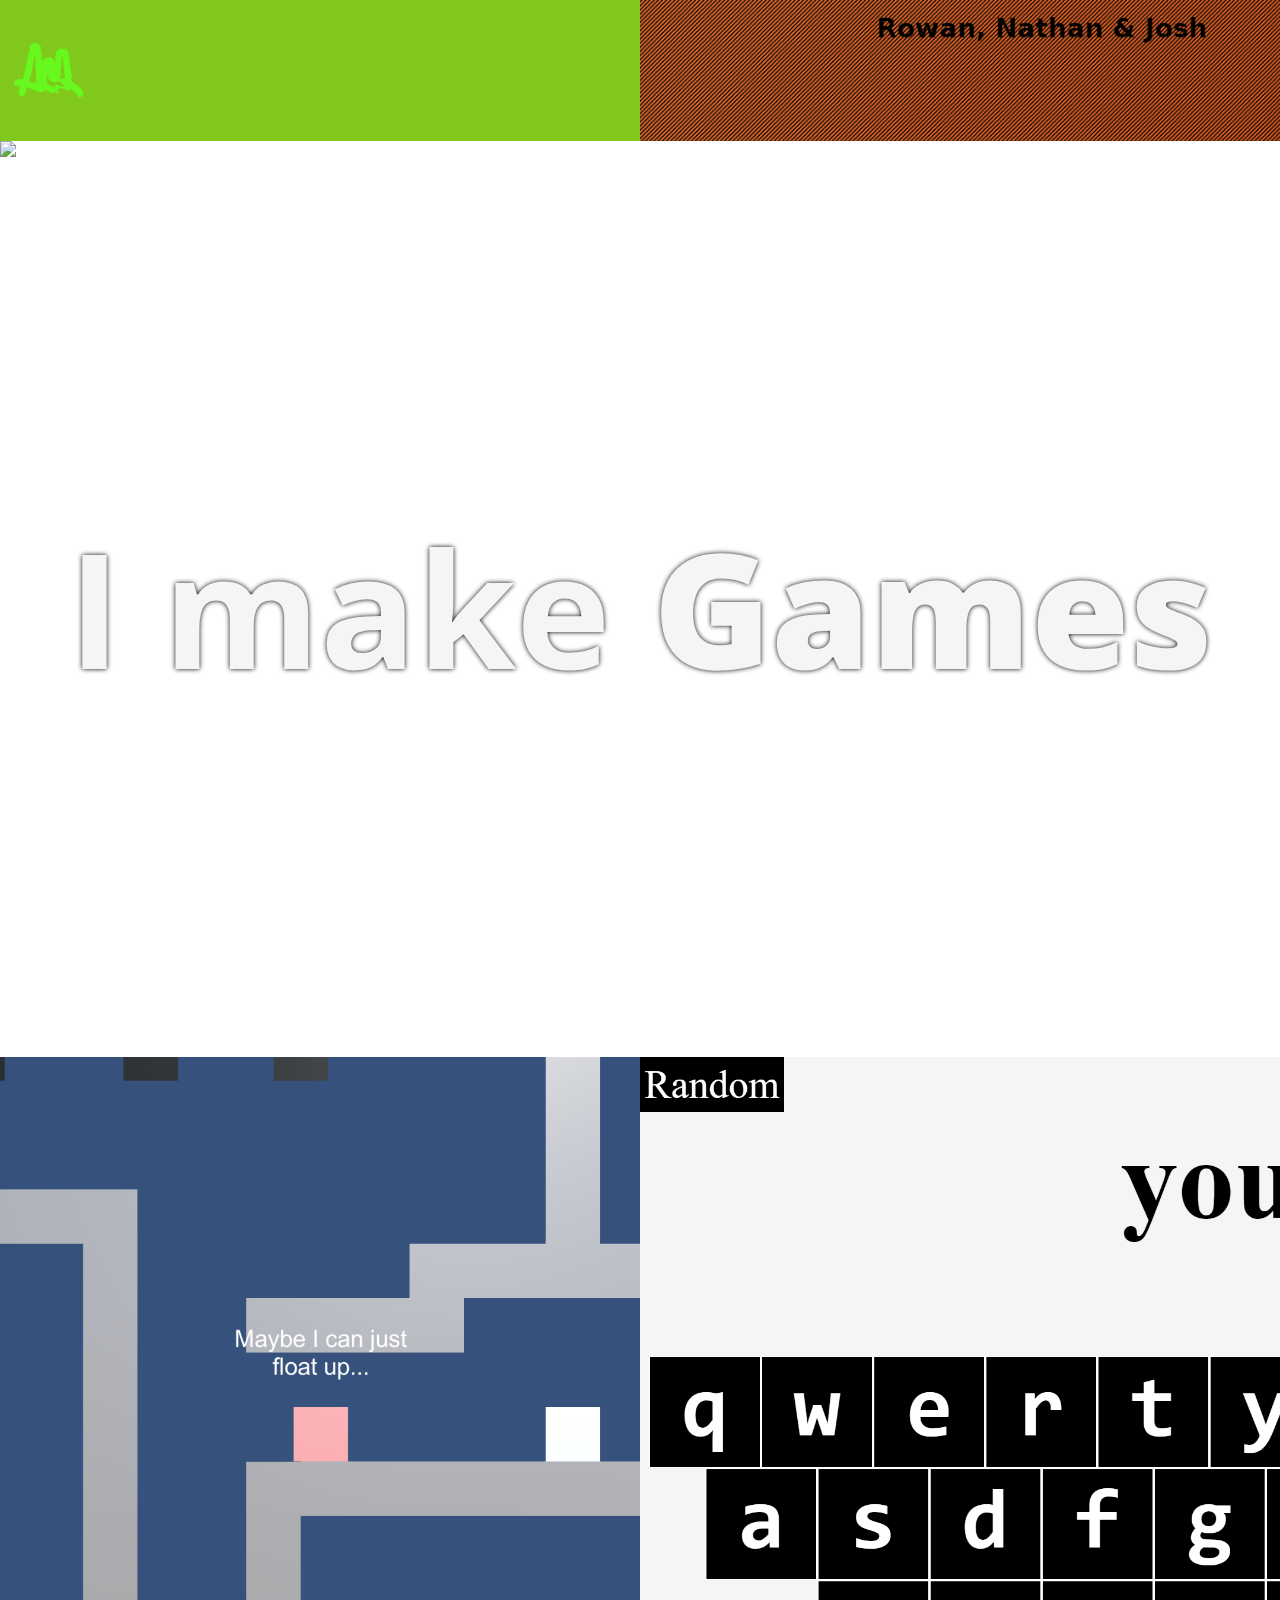
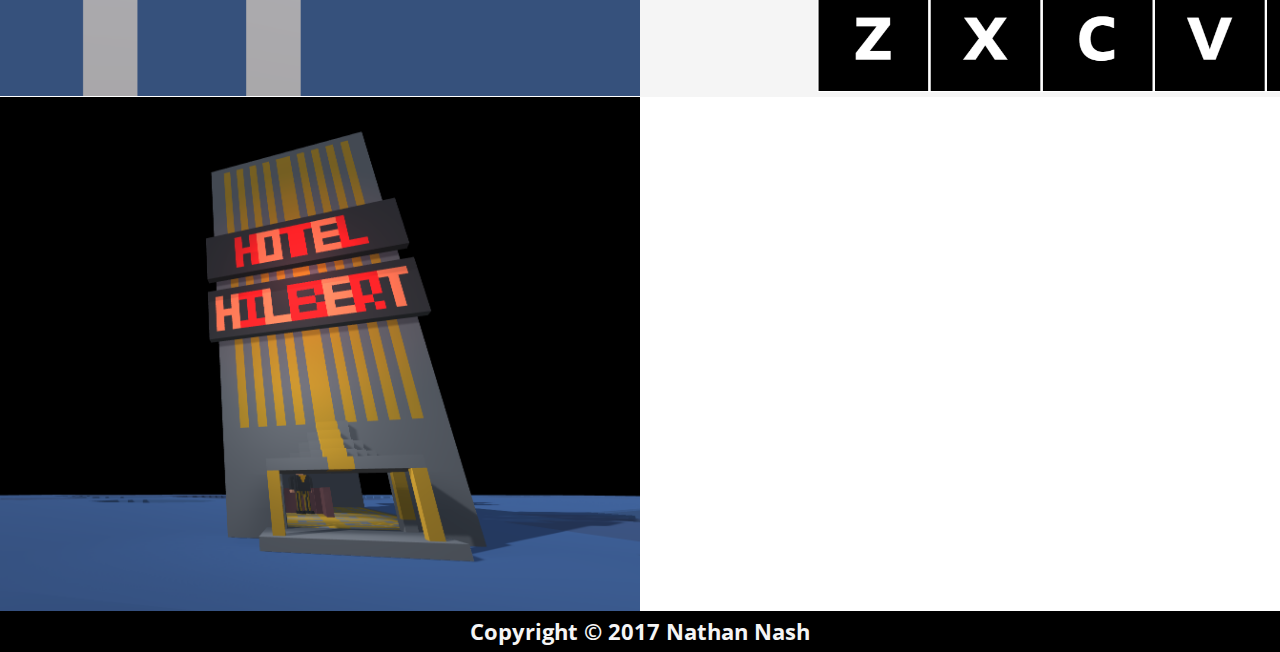
==== commit 3017dcb9: "AI updates" ====
--- a/index.html
+++ b/index.html
@@ -33,7 +33,7 @@
 			</div>
 			<h2 class="popup-description">Description</h2>
 			<div id="bottom-row">
-				<a href="#" class="popup-link">Github Link</a>
+				<a href="#" class="popup-link-github">Github Link</a>
 				<a href="#" class="popup-link">Project Link</a>	
 			</div>
 		</div>
@@ -68,9 +68,9 @@
 	</div>
 
 	<div class="work" id="ai-work">
-		<img onclick="showPopup('Electric Sheep','LD44 game', 'https://github.com/player2point0/LD44','https://player2point0.itch.io/electric-sheep')" src = "Images/ElectricSheep.png">
-		<img onclick="showPopup('Flappy birds predictor','predicts flappy birds', 'https://github.com/player2point0/Flappy-Bird-Clone','')" src = "Images/placeholder.png">
-		<img onclick="showPopup('Kainos AI Camp Hackathon','', '','')" src = "Images/placeholder.png">
+		<img onclick="showPopup('Electric Sheep','Game made for Ludum Dare 44. My goal with this project was to build a game that is mostly AI based. The sheep and wolf logic was created with unity ml-agents using reinforcement learning. The graphics come from the google quick draw dataset and the music is generated using MuseNet. The project is very promising and I\'d like to develop it further.', 'https://github.com/player2point0/LD44','https://player2point0.itch.io/electric-sheep')" src = "Images/ElectricSheep.png">
+		<img onclick="showPopup('Fire AI','Built for the Kainos AI Camp Hackathon. A neural network trained to predict if an area of forest is likely to burn down.', 'https://github.com/player2point0/Kainos-AI-Camp-Hackathon','https://github.com/player2point0/Kainos-AI-Camp-Hackathon')" src = "Images/FireAI.png">
+		<img onclick="showPopup('Flappy birds predictor','Predicts the bird\'s path, using an LSTM neural network. \n Makes use of web workers, so the predicts happen on a seperate thread to the main game. The accuracy of the model could be improved and it would interesting to add transfer learning for players after a couple of runs to tailor predictions to them.', 'https://github.com/player2point0/Flappy-Bird-Clone','https://player2point0.github.io/Flappy-Bird-Clone/')" src = "Images/FlappyBird.gif">
 	</div>
 
 	<div class="landing-page" id="games">
--- a/css/popup.css
+++ b/css/popup.css
@@ -69,7 +69,7 @@
 	overflow: auto;
 }
 
-.popup-link{
+.popup-link, .popup-link-github{
 	text-align: center;
 	font-size: 2rem;
 	padding: 10px;
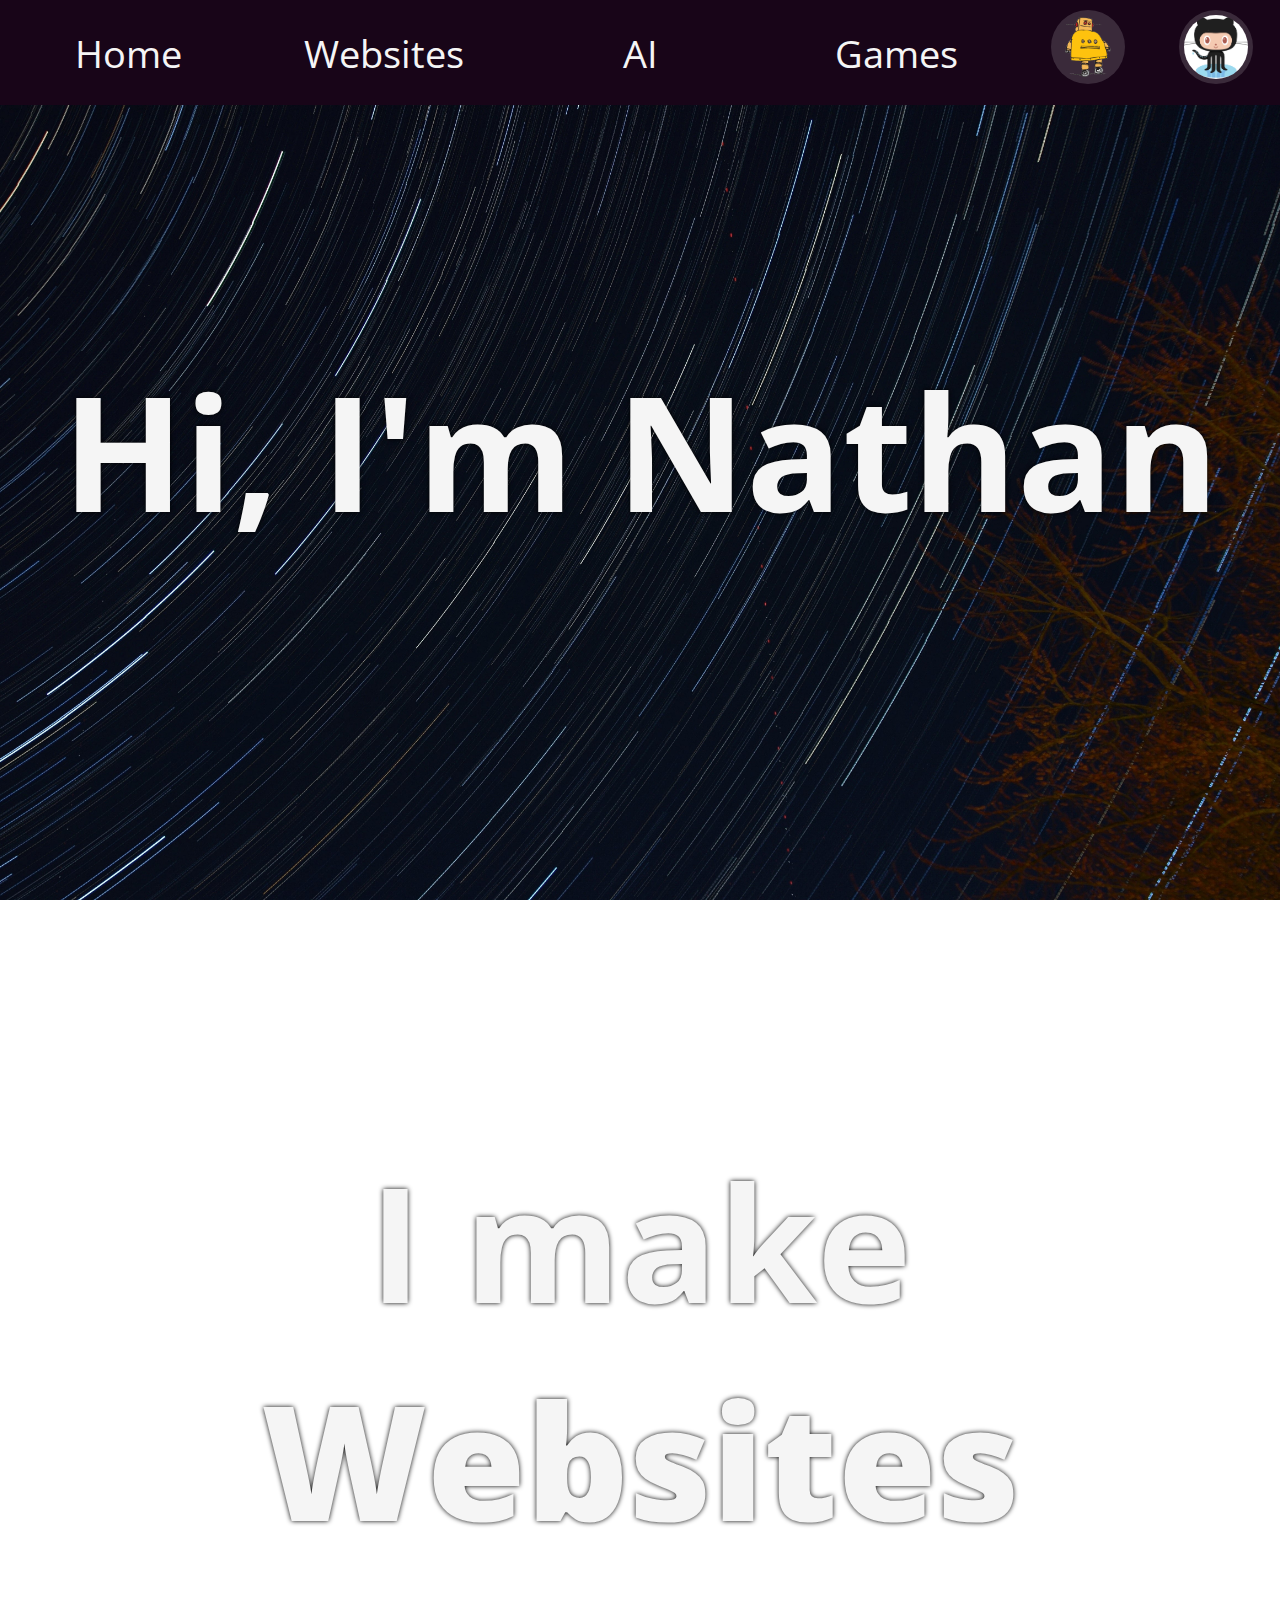
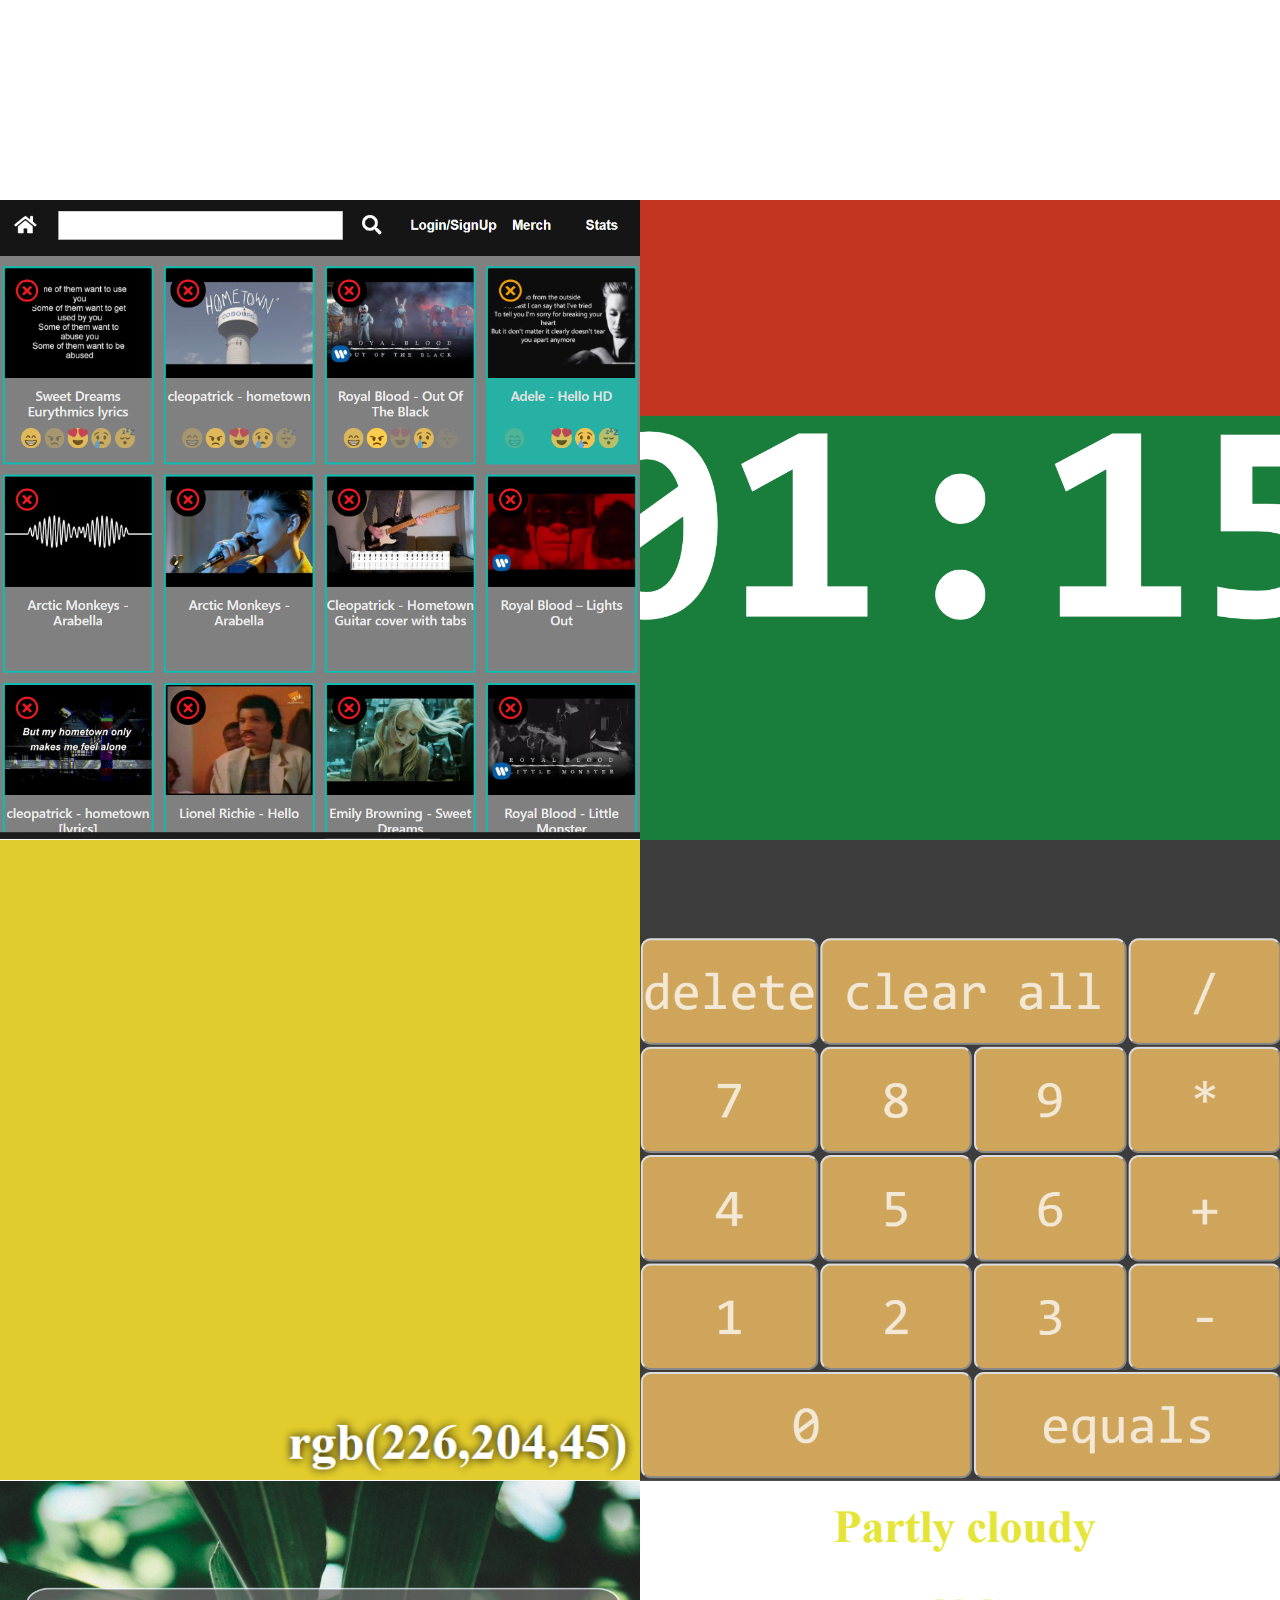
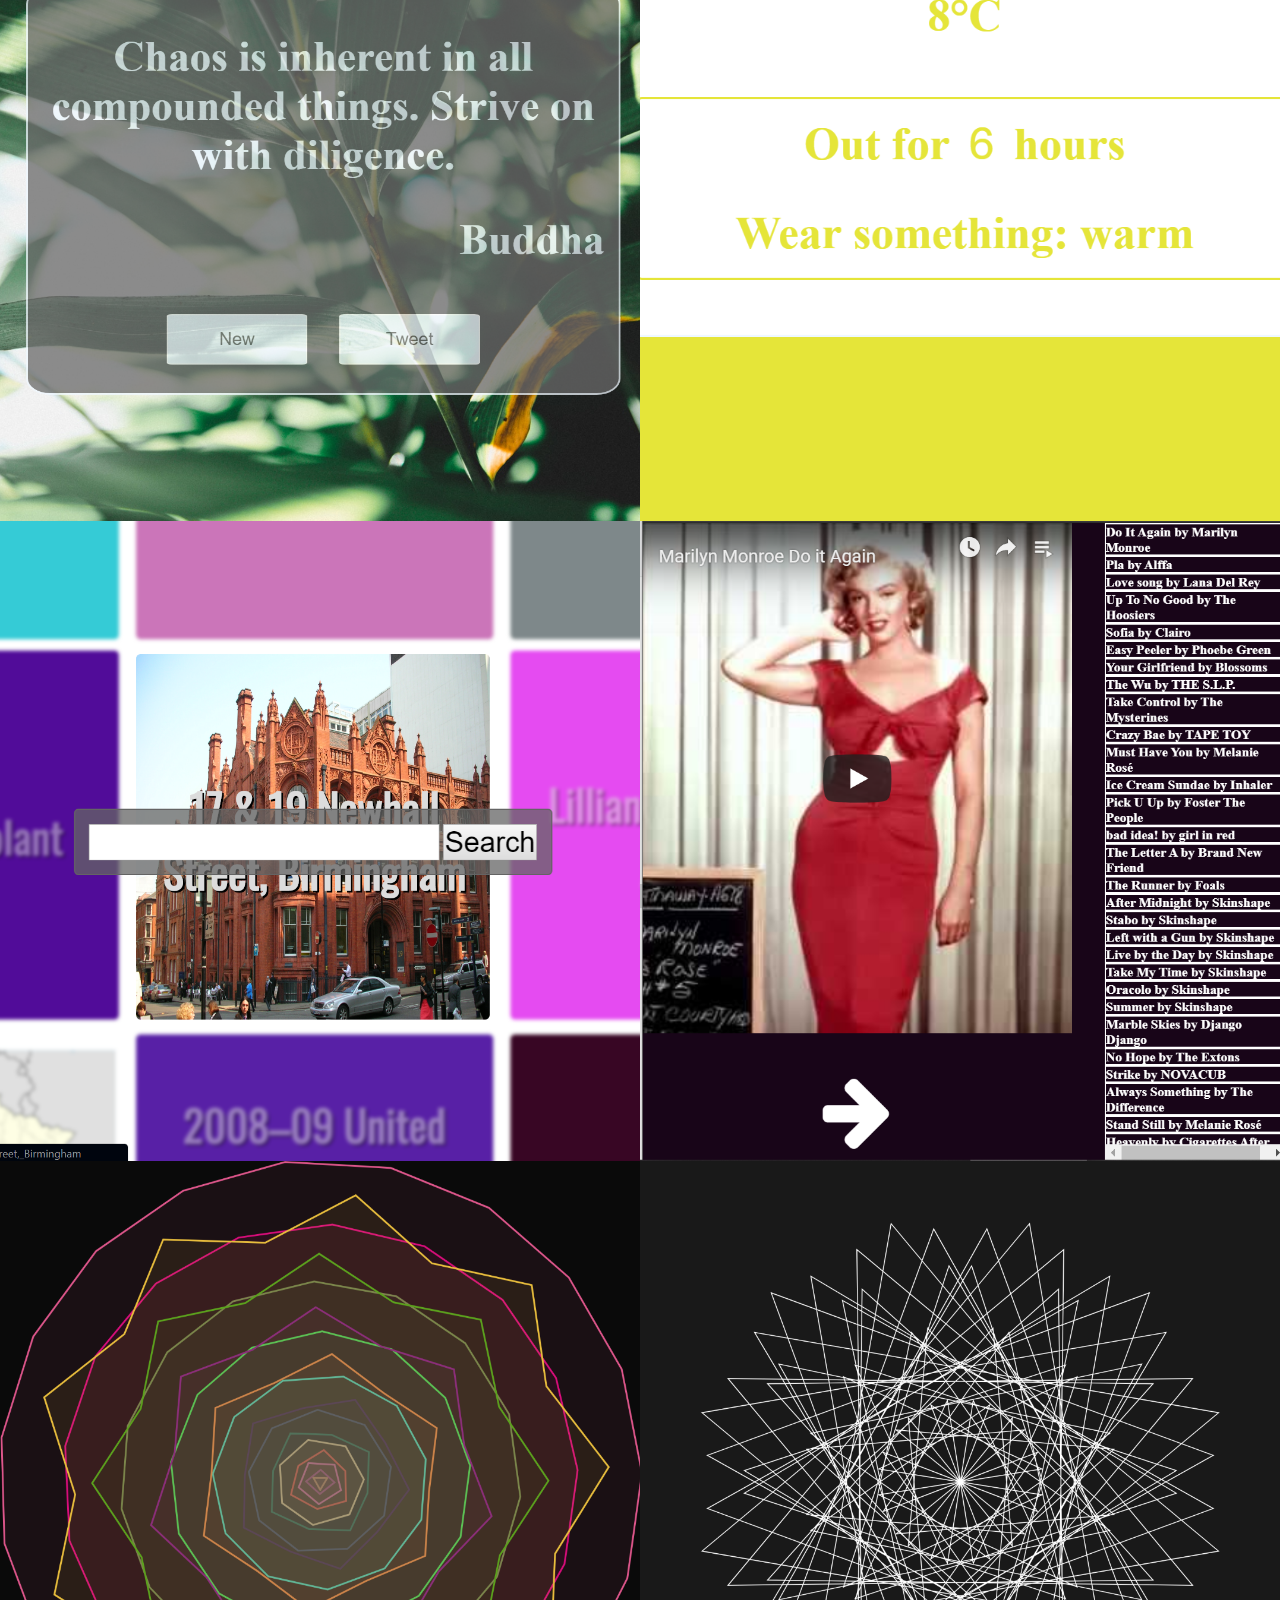
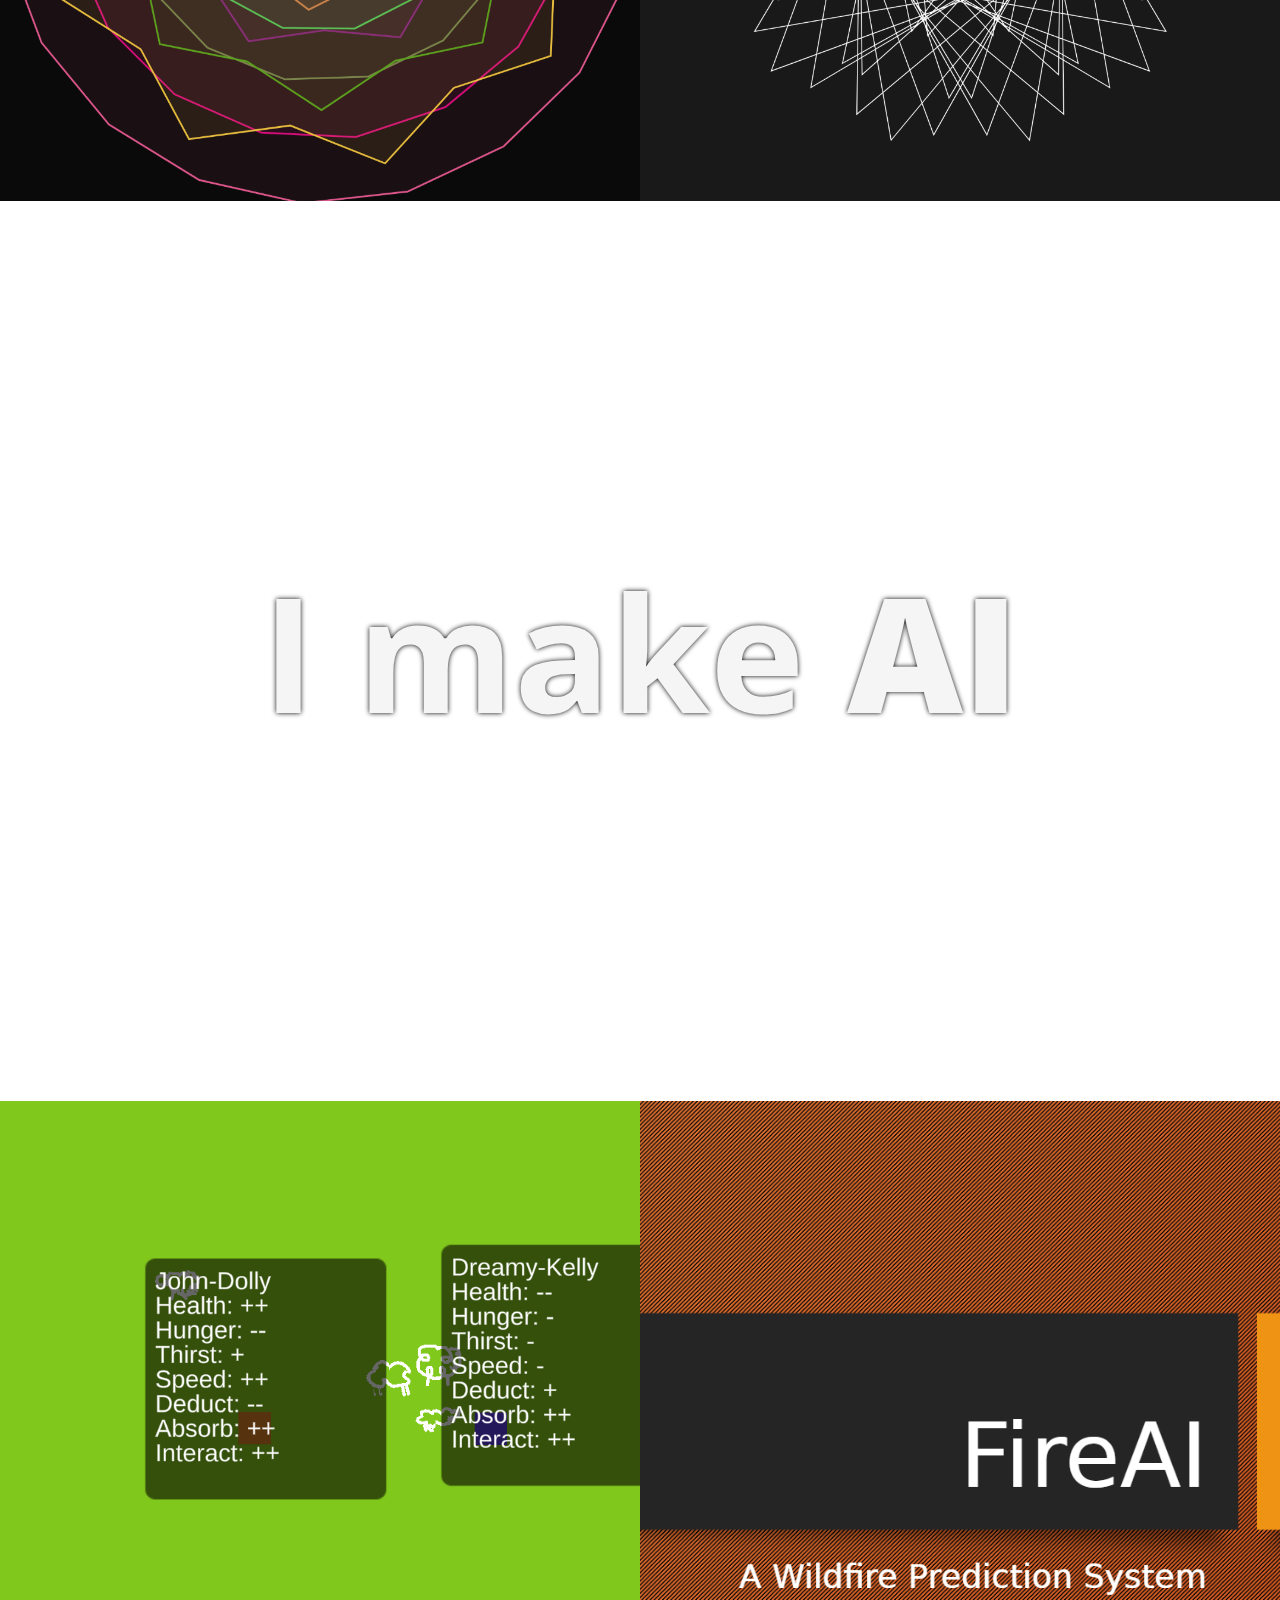
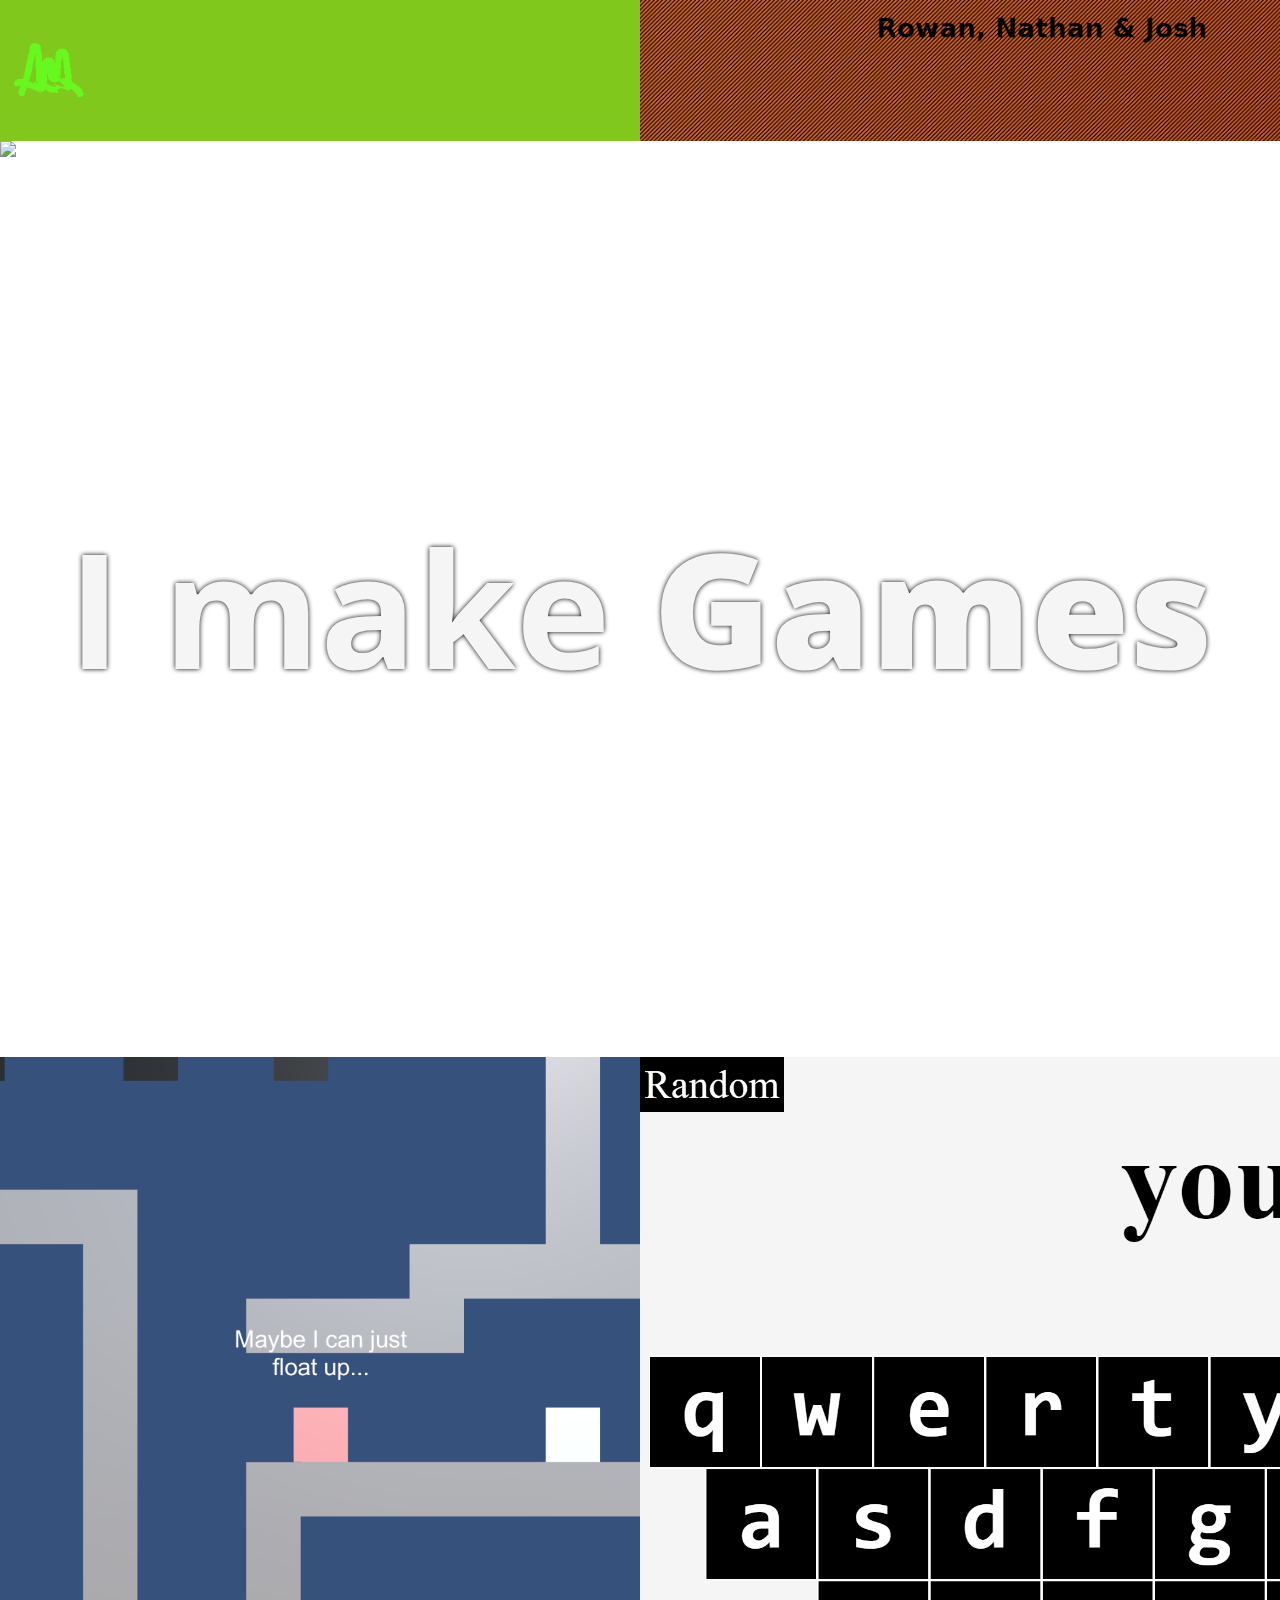
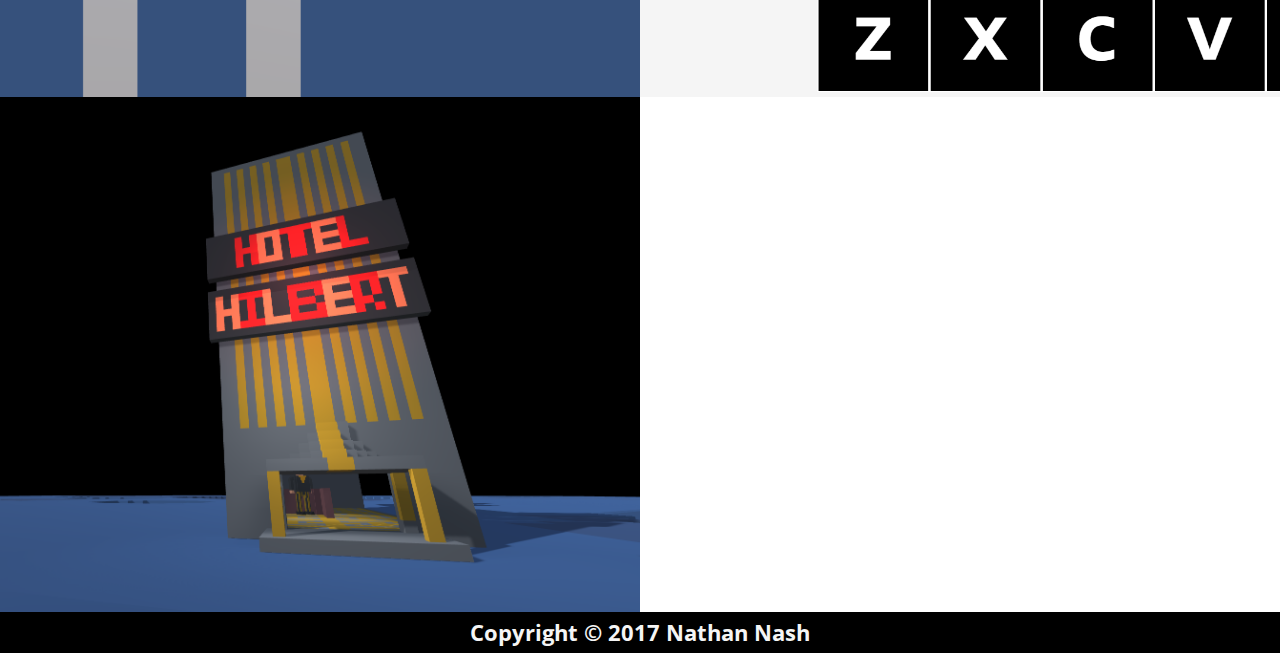
==== commit 0960d383: "Added 1st year group project" ====
--- a/index.html
+++ b/index.html
@@ -52,6 +52,7 @@
 	</div>
 
 	<div class="work" id="websites-work">
+		<img onclick="showPopup('Emotional Music Database','First year group programming project. The website allows users to search for songs based on emotions such as happy, sad, etc. Users can rate the emotions of songs. The website searches youtube and plays them using an embeded youtube player. Any new songs are added to a database along with an initial emotion rating, these song can then be searched for by emotion. The front end is built using javascript, css and html. The backend is built in java.','https://github.com/player2point0/Emotional-Music-Database','https://github.com/player2point0/Emotional-Music-Database')" src = "Images/EmotionalMusicDatabase.png">
 		<img onclick="showPopup('Timer','A minimalist timer with custom lengths created for a free code camp challenge.','https://github.com/player2point0/timer','https://player2point0.github.io/timer/')" src = "Images/Timer.png">
 		<img onclick="showPopup('Color Picker','A color picker based on the mouses position and number of presses. Clicking the mouse copies the rgb value of the color to the clipboard.','https://github.com/player2point0/color-picker','https://player2point0.github.io/color-picker/')" src = "Images/ColorPicker.png">
 		<img onclick="showPopup('I-Ching Calculator','An implementation of the calculator from the Dirk Gently books, made for a free code camp challenge.','https://github.com/player2point0/i-ching-calculator','https://player2point0.github.io/i-ching-calculator/')" src = "Images/IChingCalculator.png">
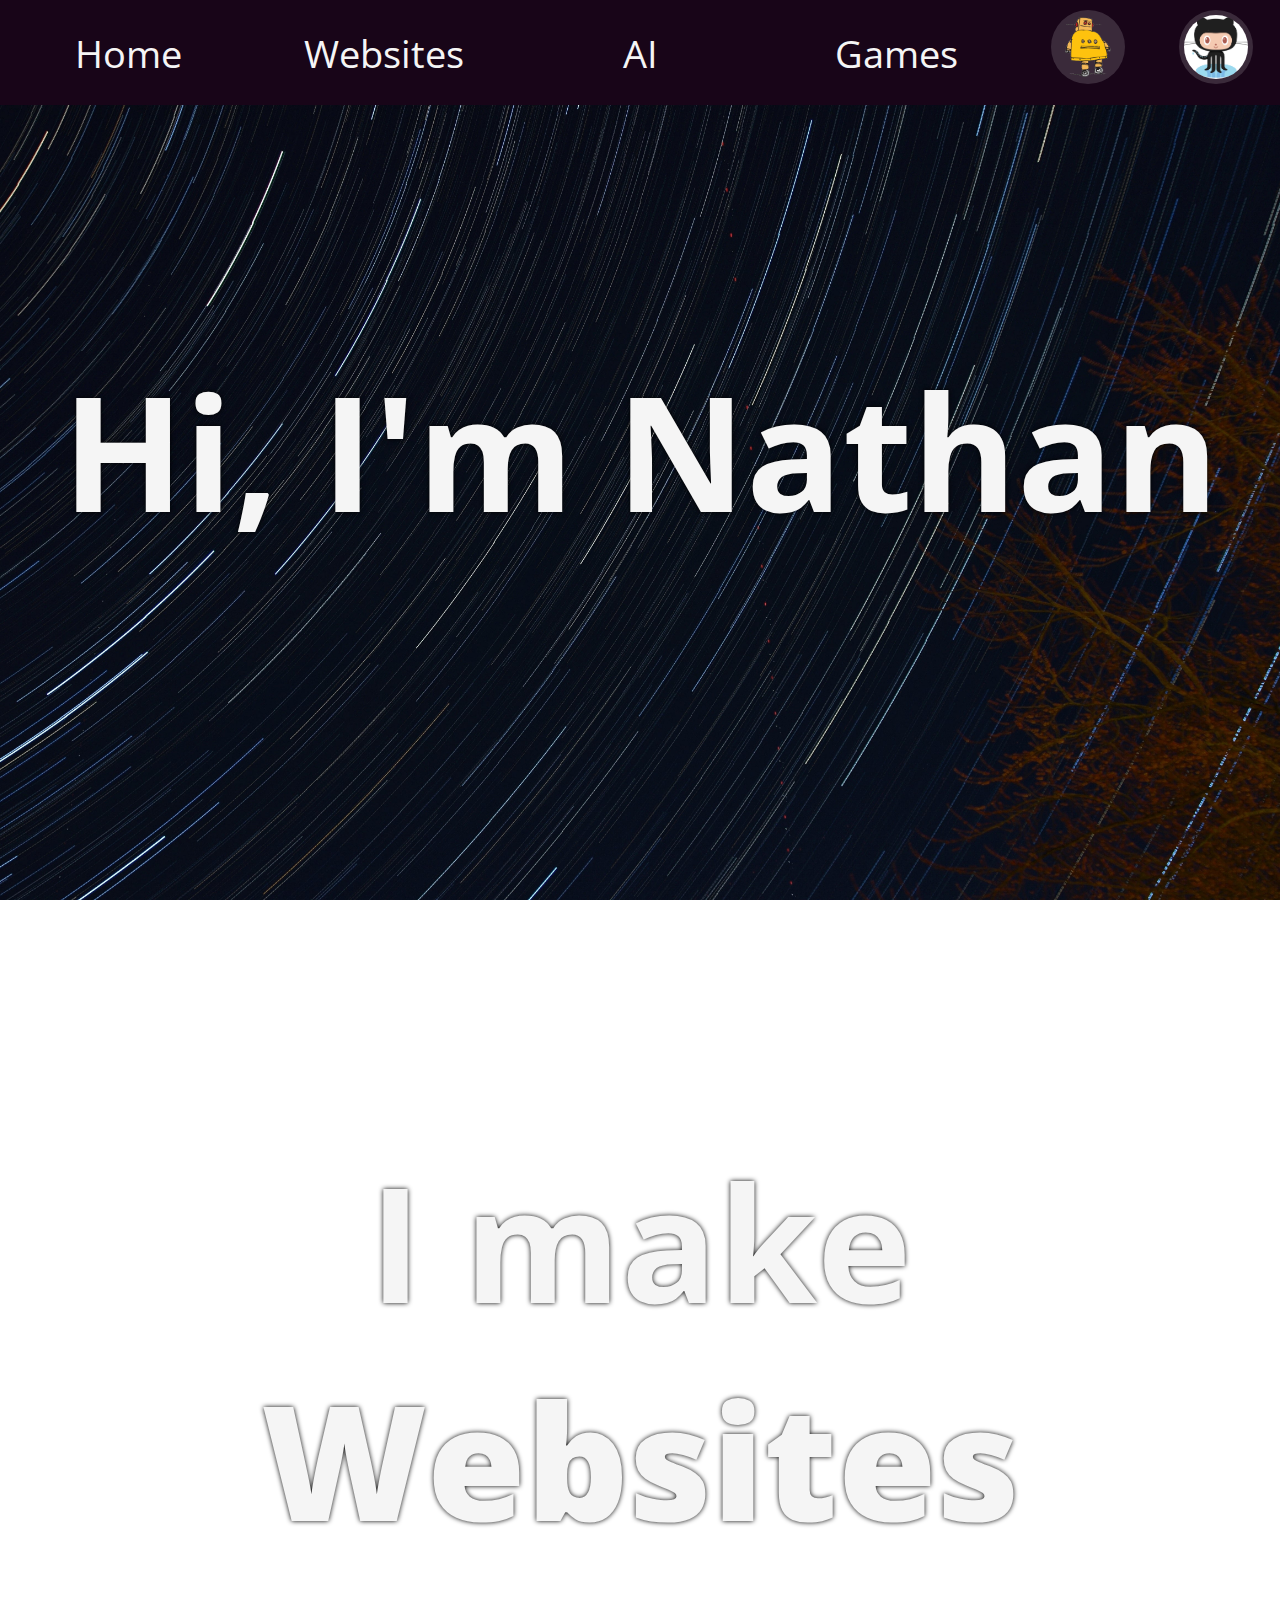
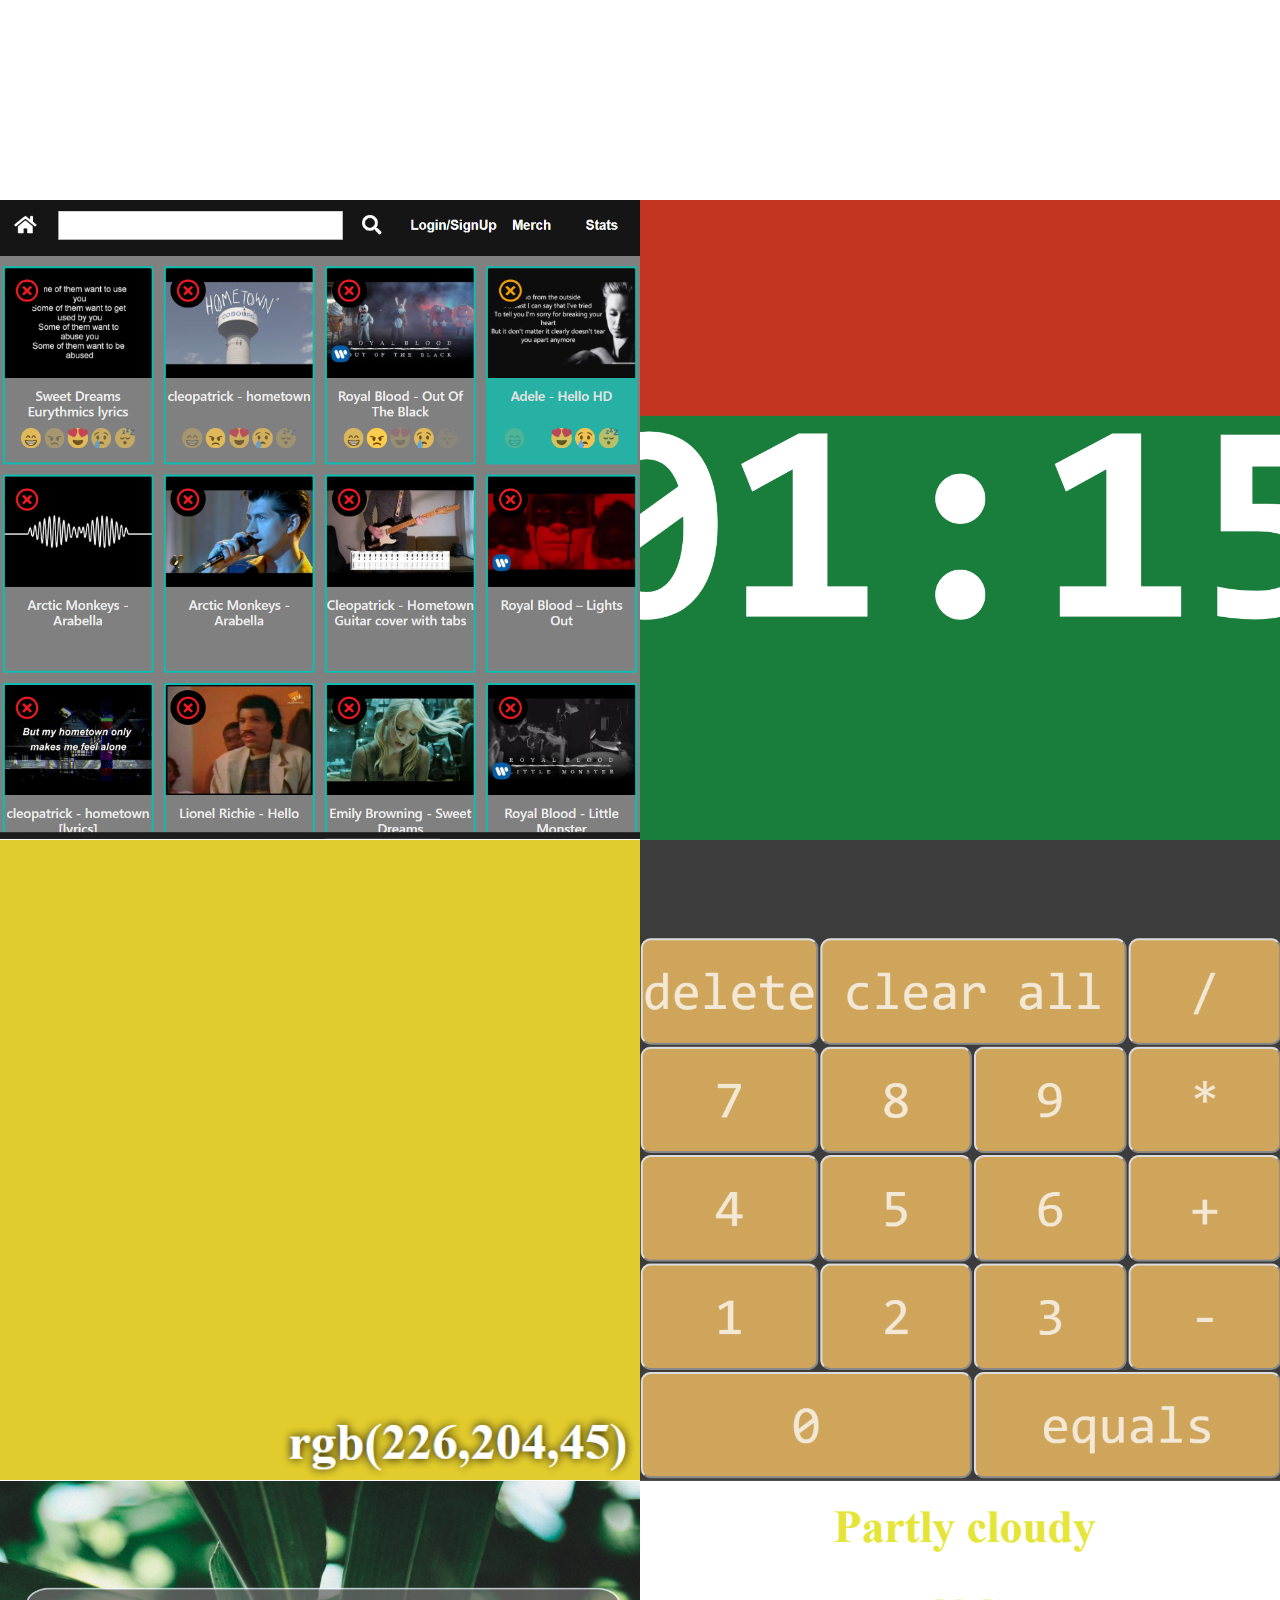
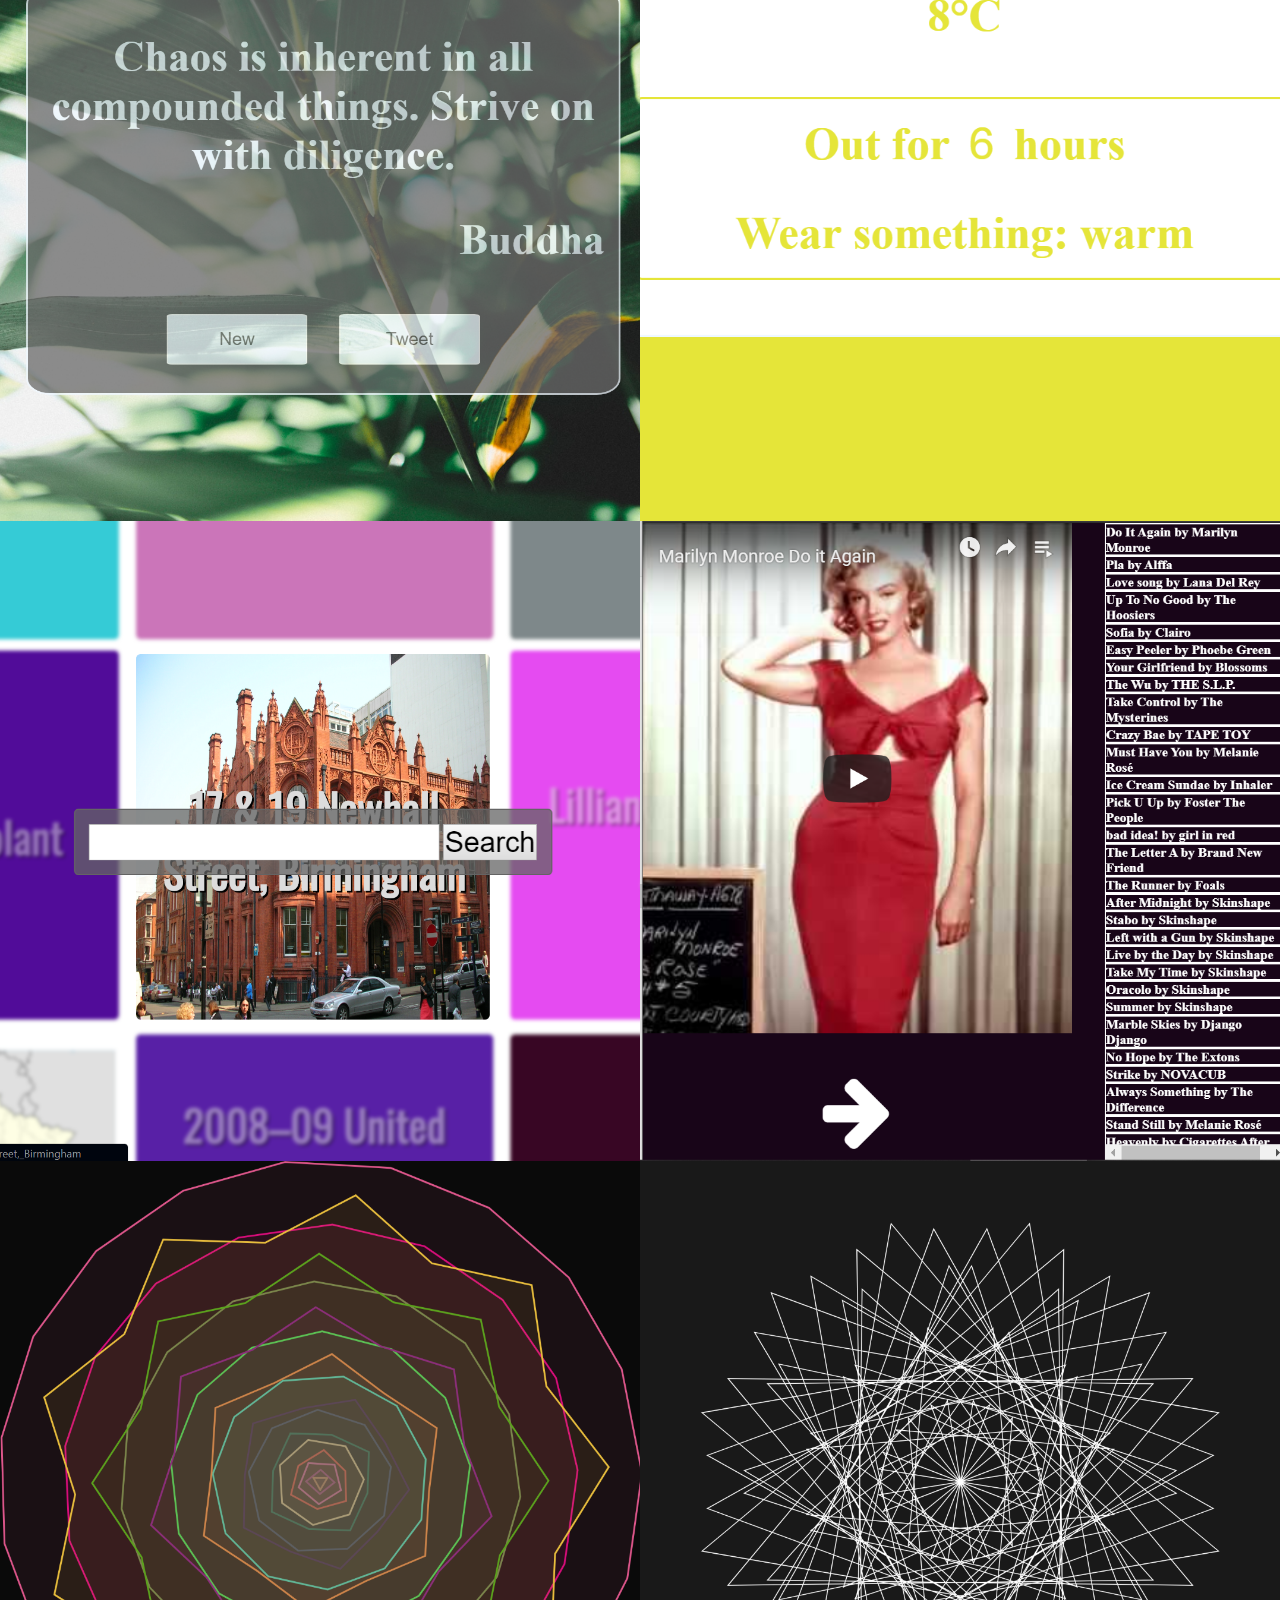
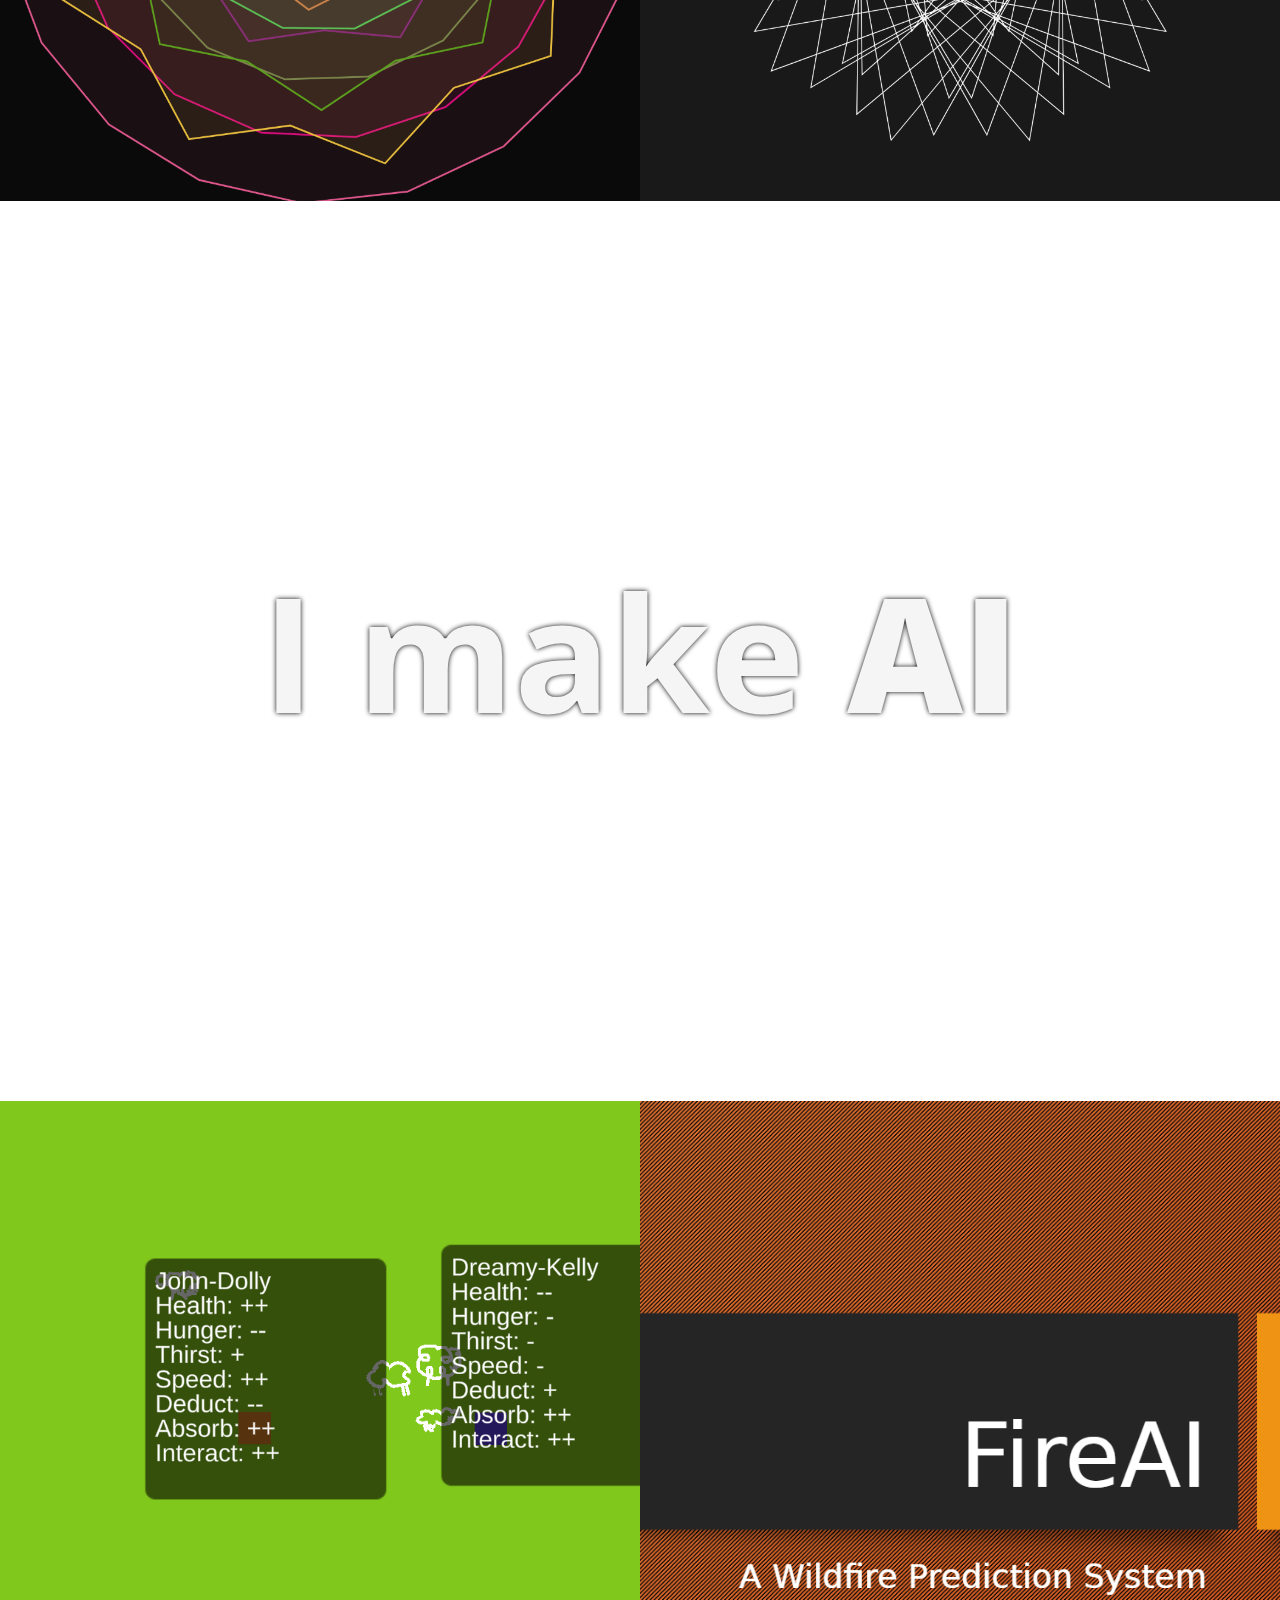
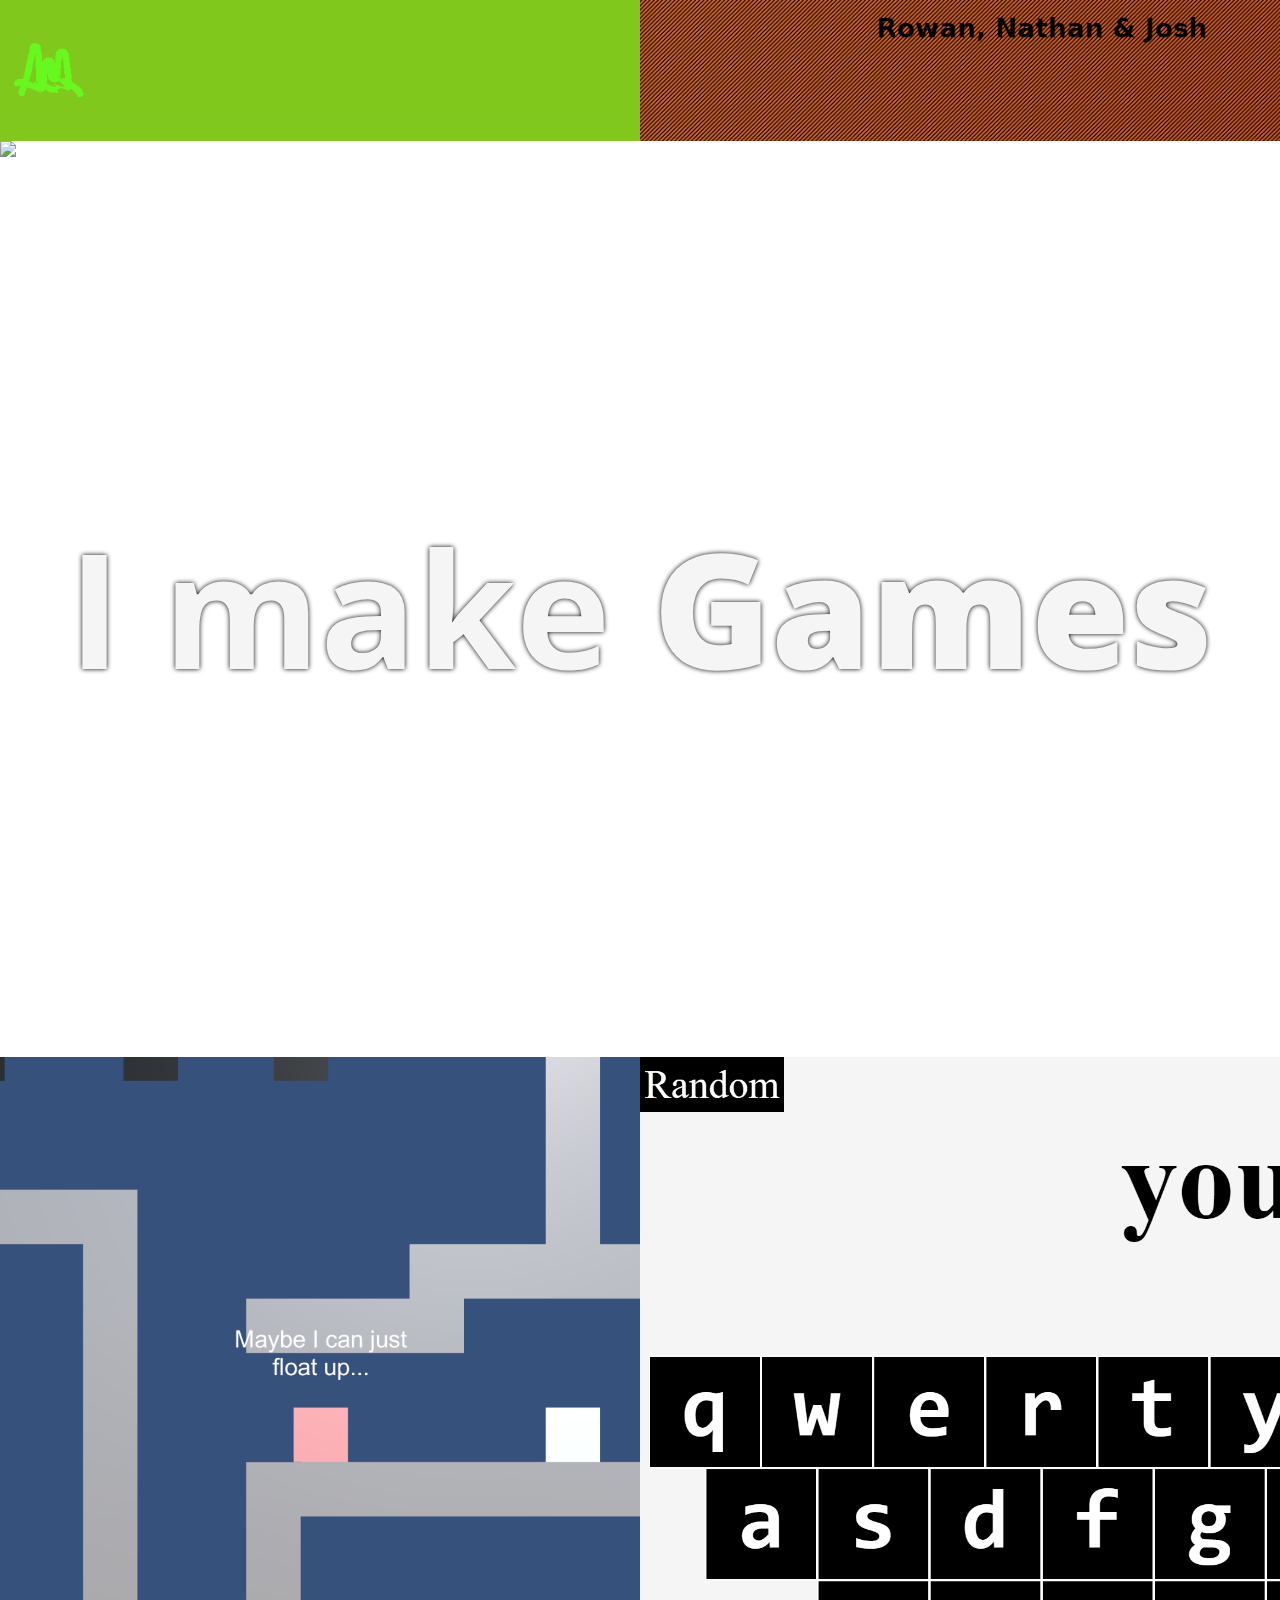
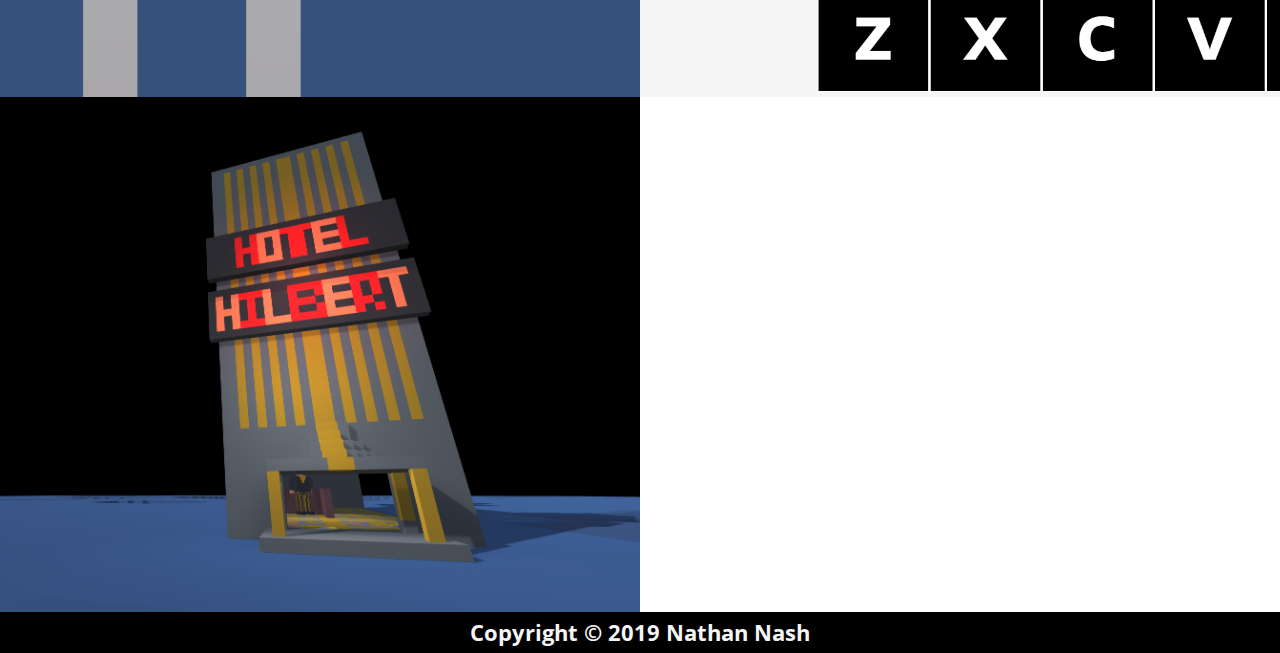
==== commit e1096bf0: "changed copyright year" ====
--- a/index.html
+++ b/index.html
@@ -85,7 +85,7 @@
 	</div>
 
 	<div id="footer">
-		<h3>Copyright © 2017 Nathan Nash</h3>
+		<h3>Copyright © 2019 Nathan Nash</h3>
 	</div>
 </body>
 </html>
--- a/css/popup.css
+++ b/css/popup.css
@@ -79,7 +79,9 @@
 .popup-link:hover{
 	color: grey;
 }
-
+.popup-link-github:hover{
+	color: grey;
+}
 
 /*Small screens*/
 @media only screen and (max-width: 700px){
@@ -100,7 +102,7 @@
 		font-size: 1em;
 	}
 
-	.popup-link{
+	.popup-link, .popup-link-github{
 		font-size: 1em;	
 	}
 
